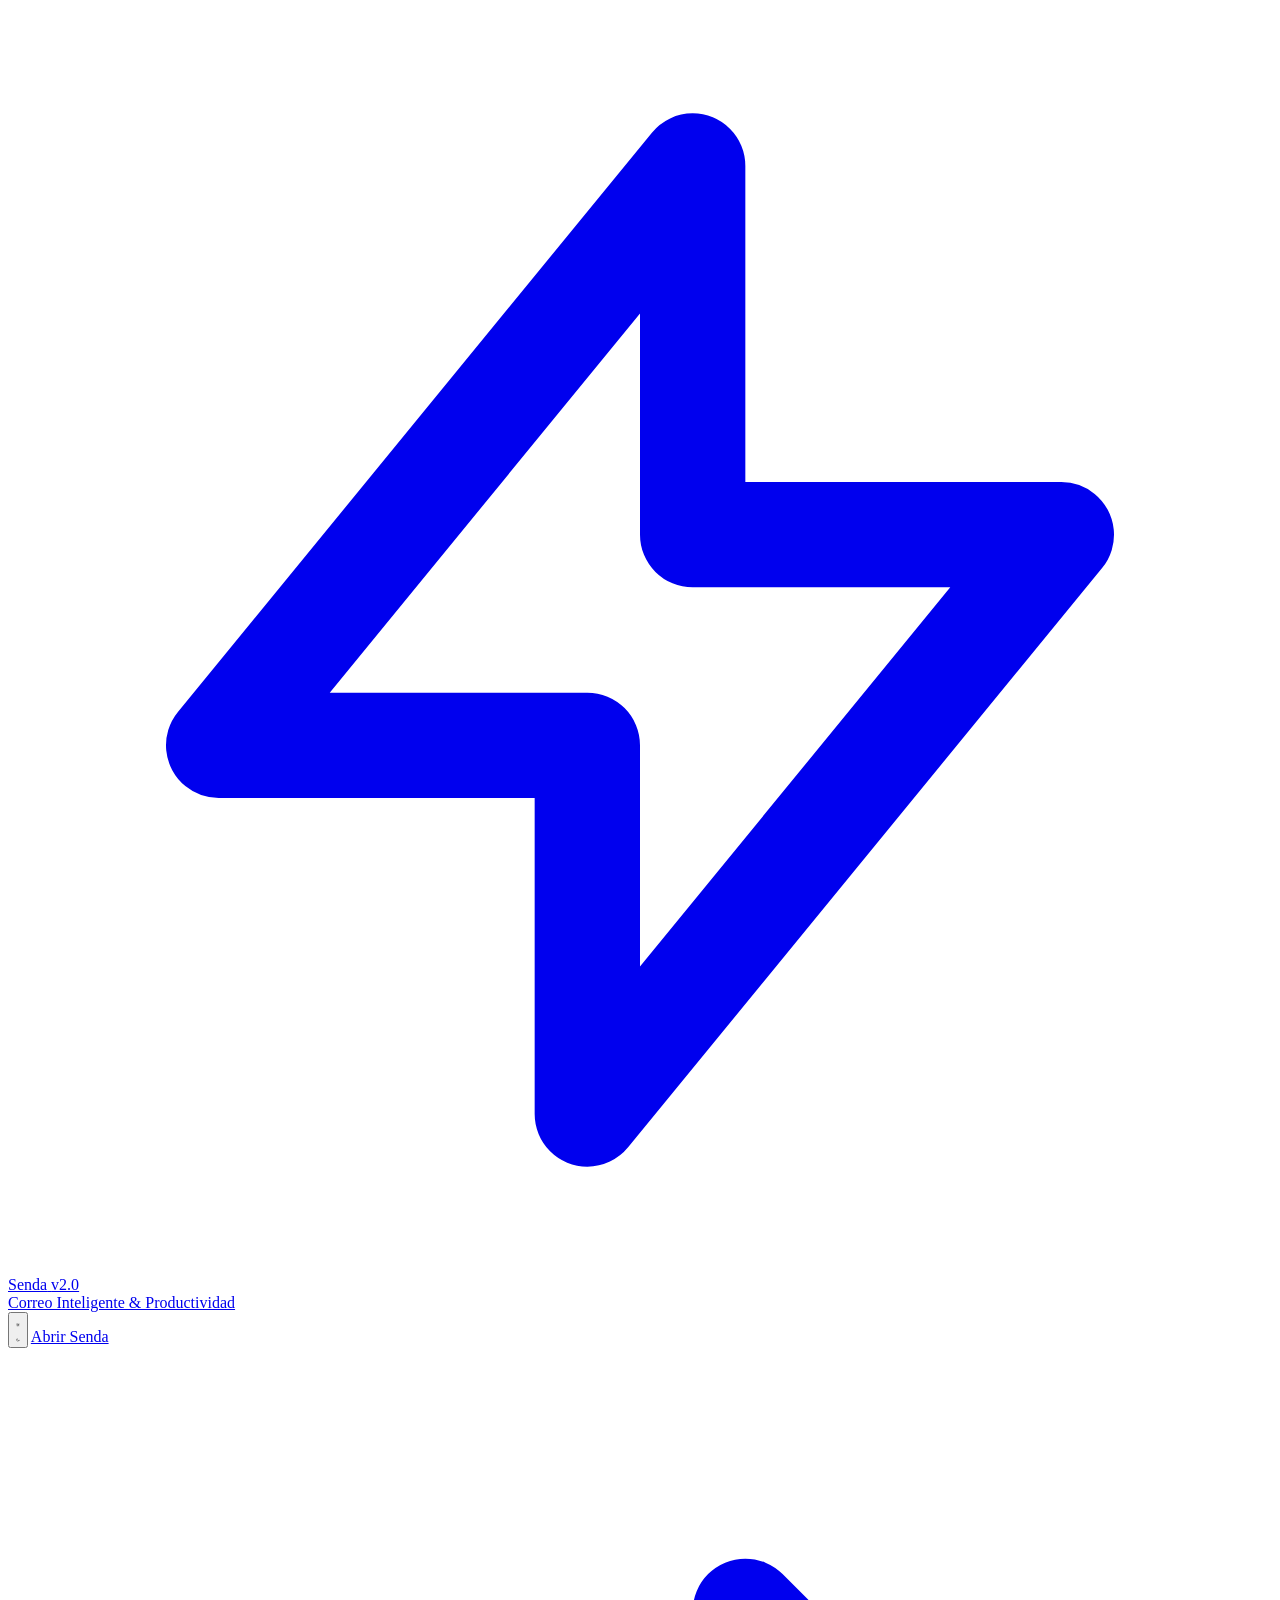
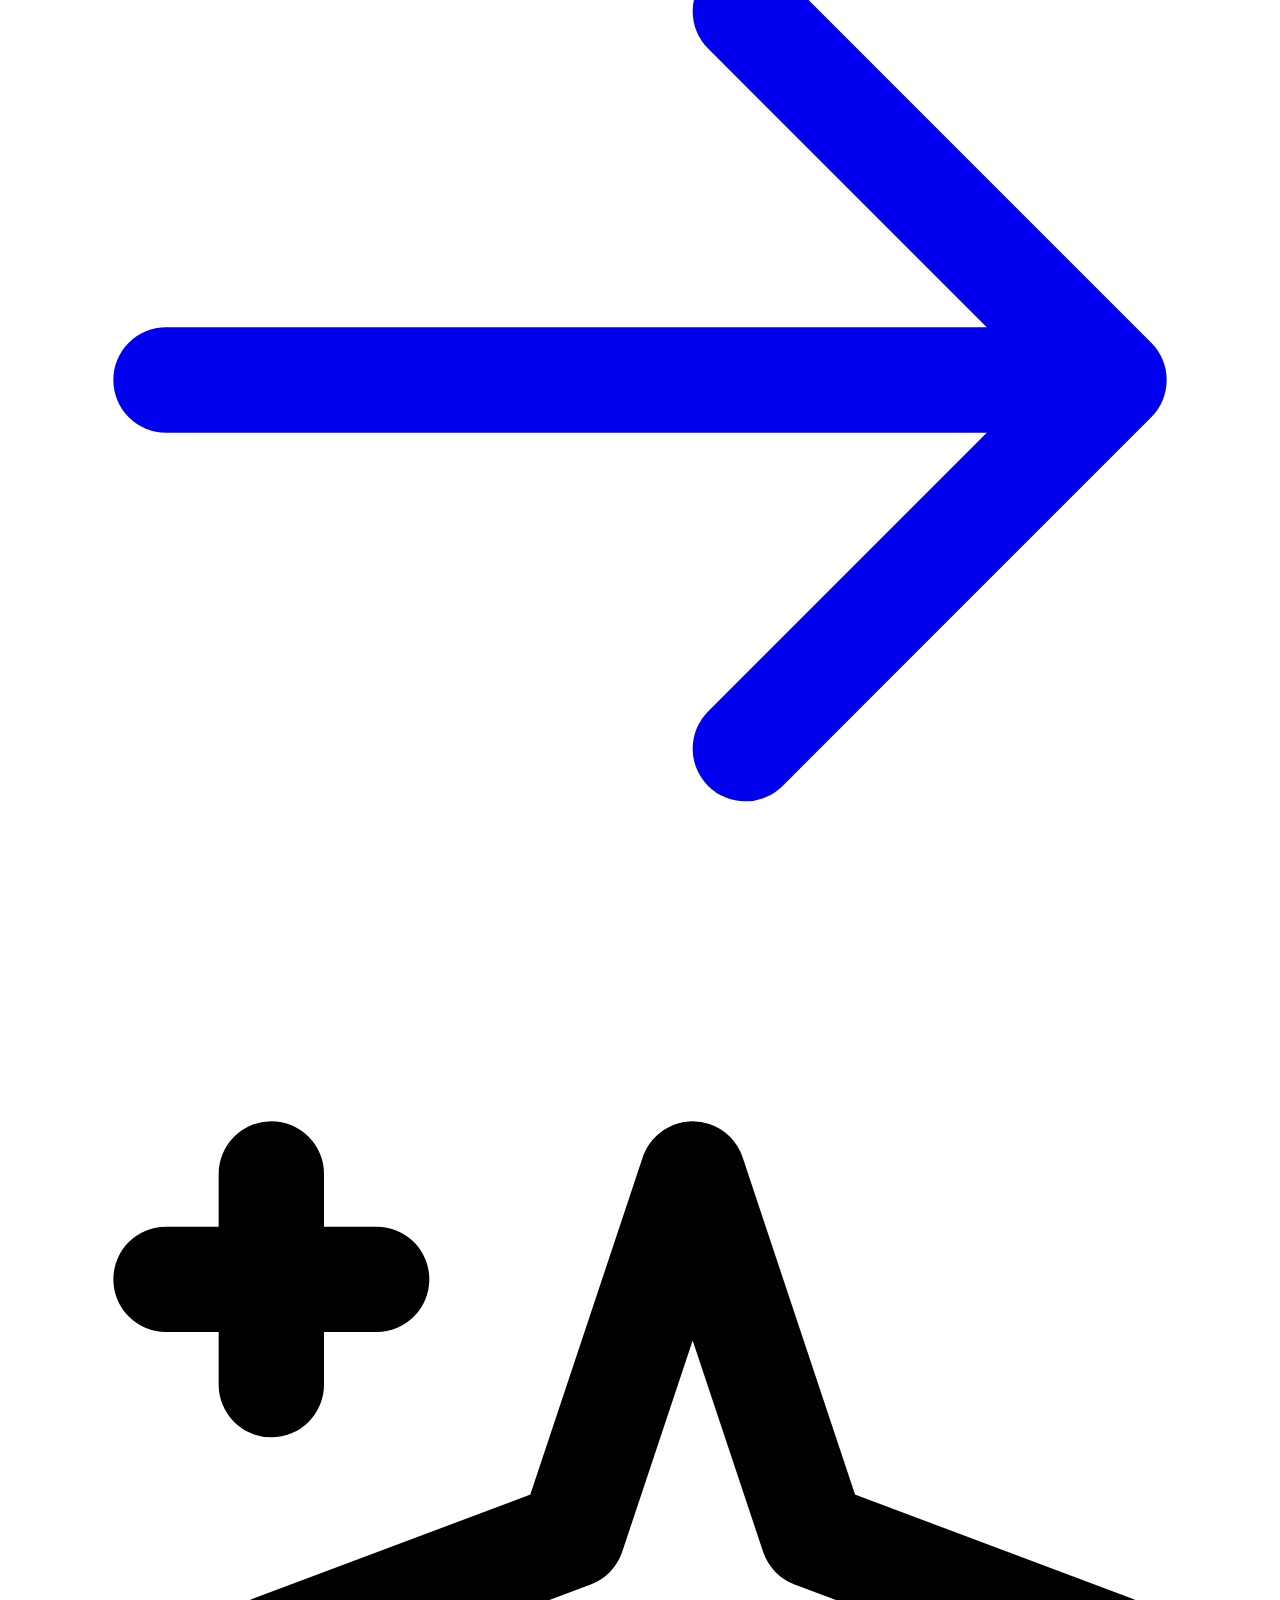
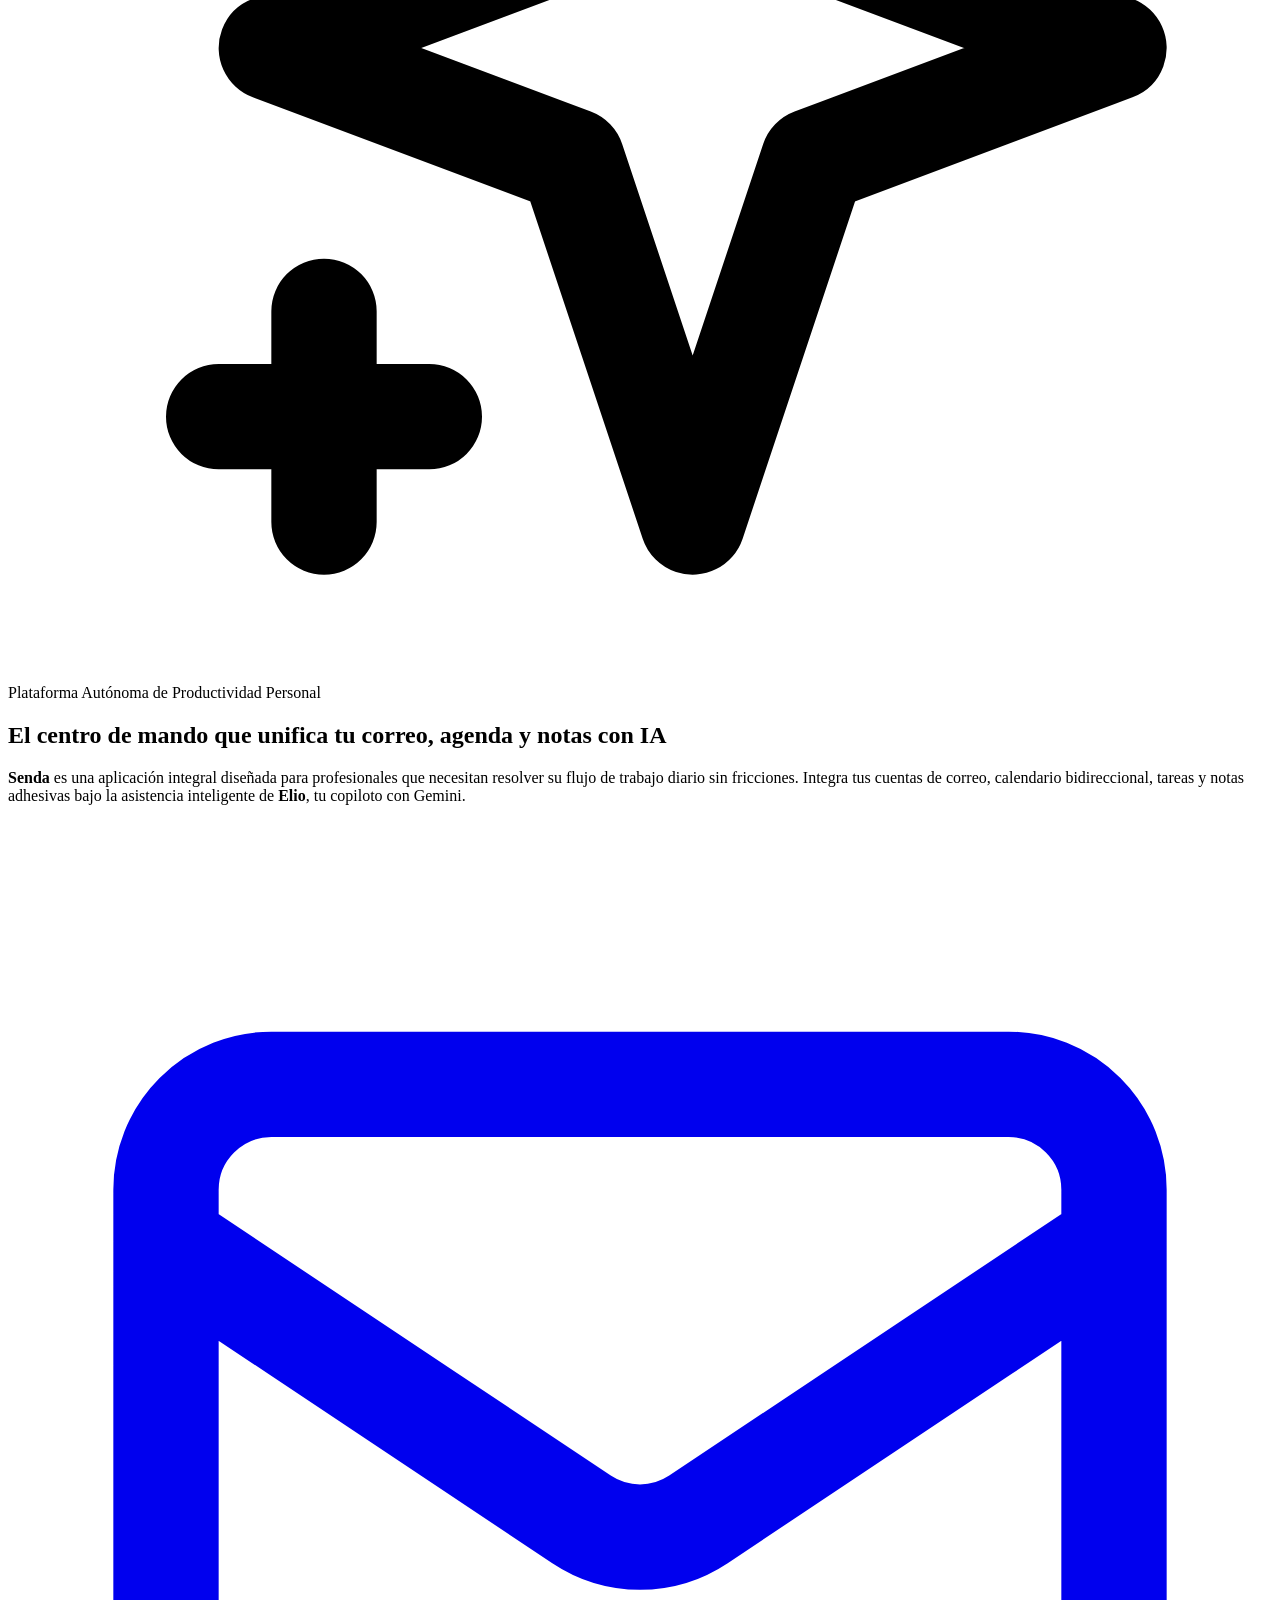
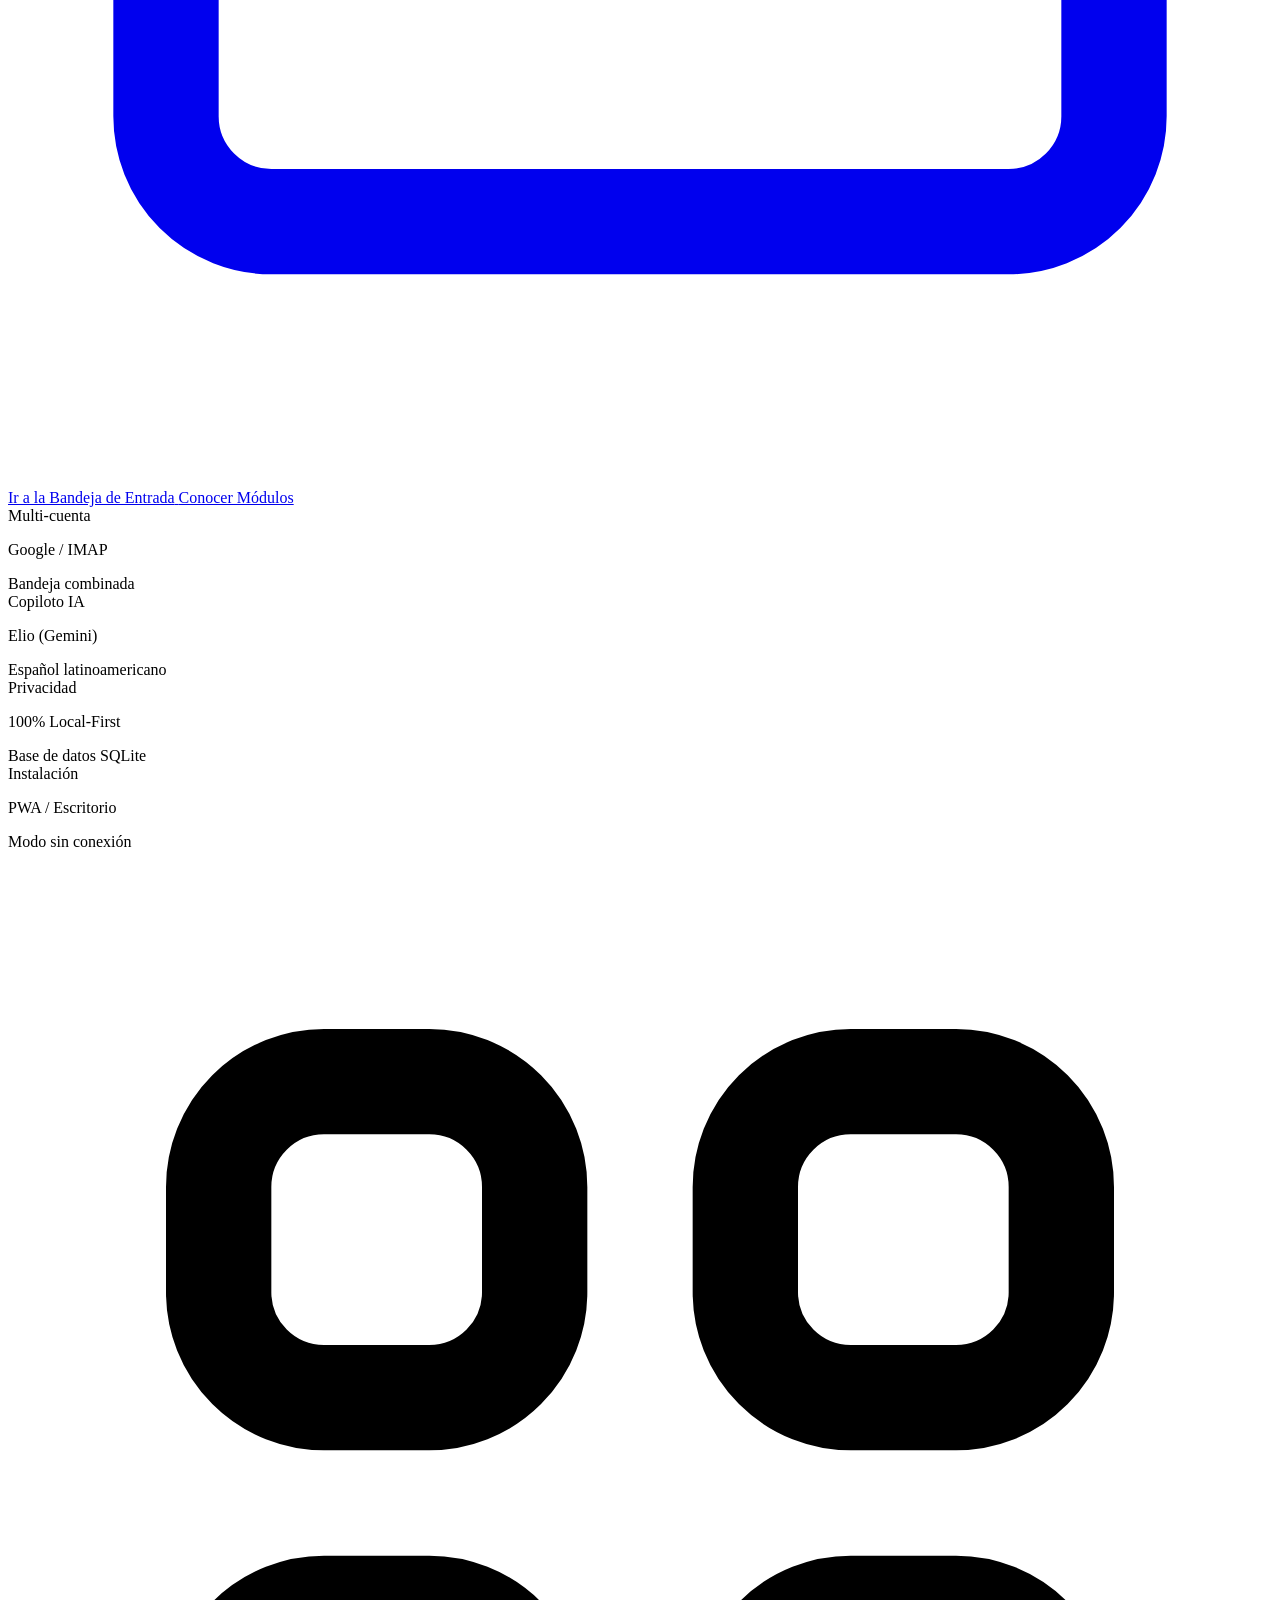
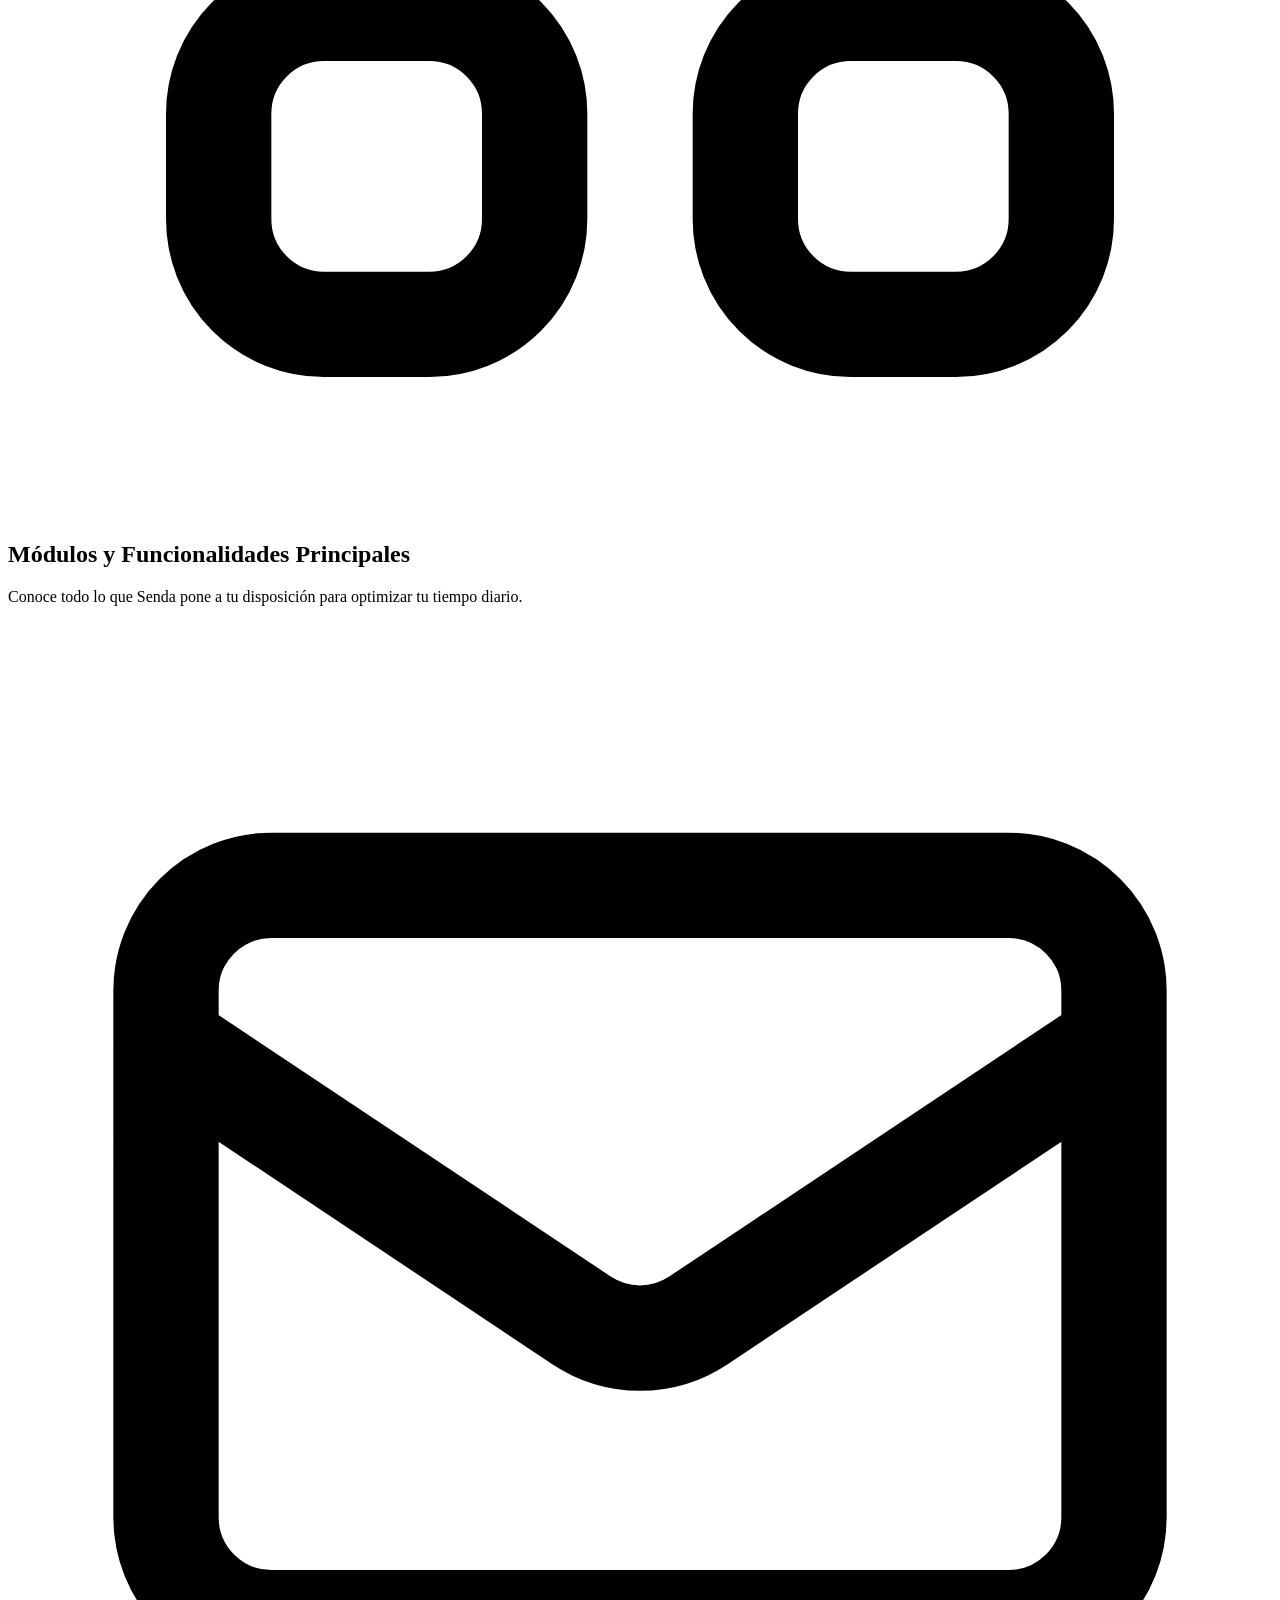
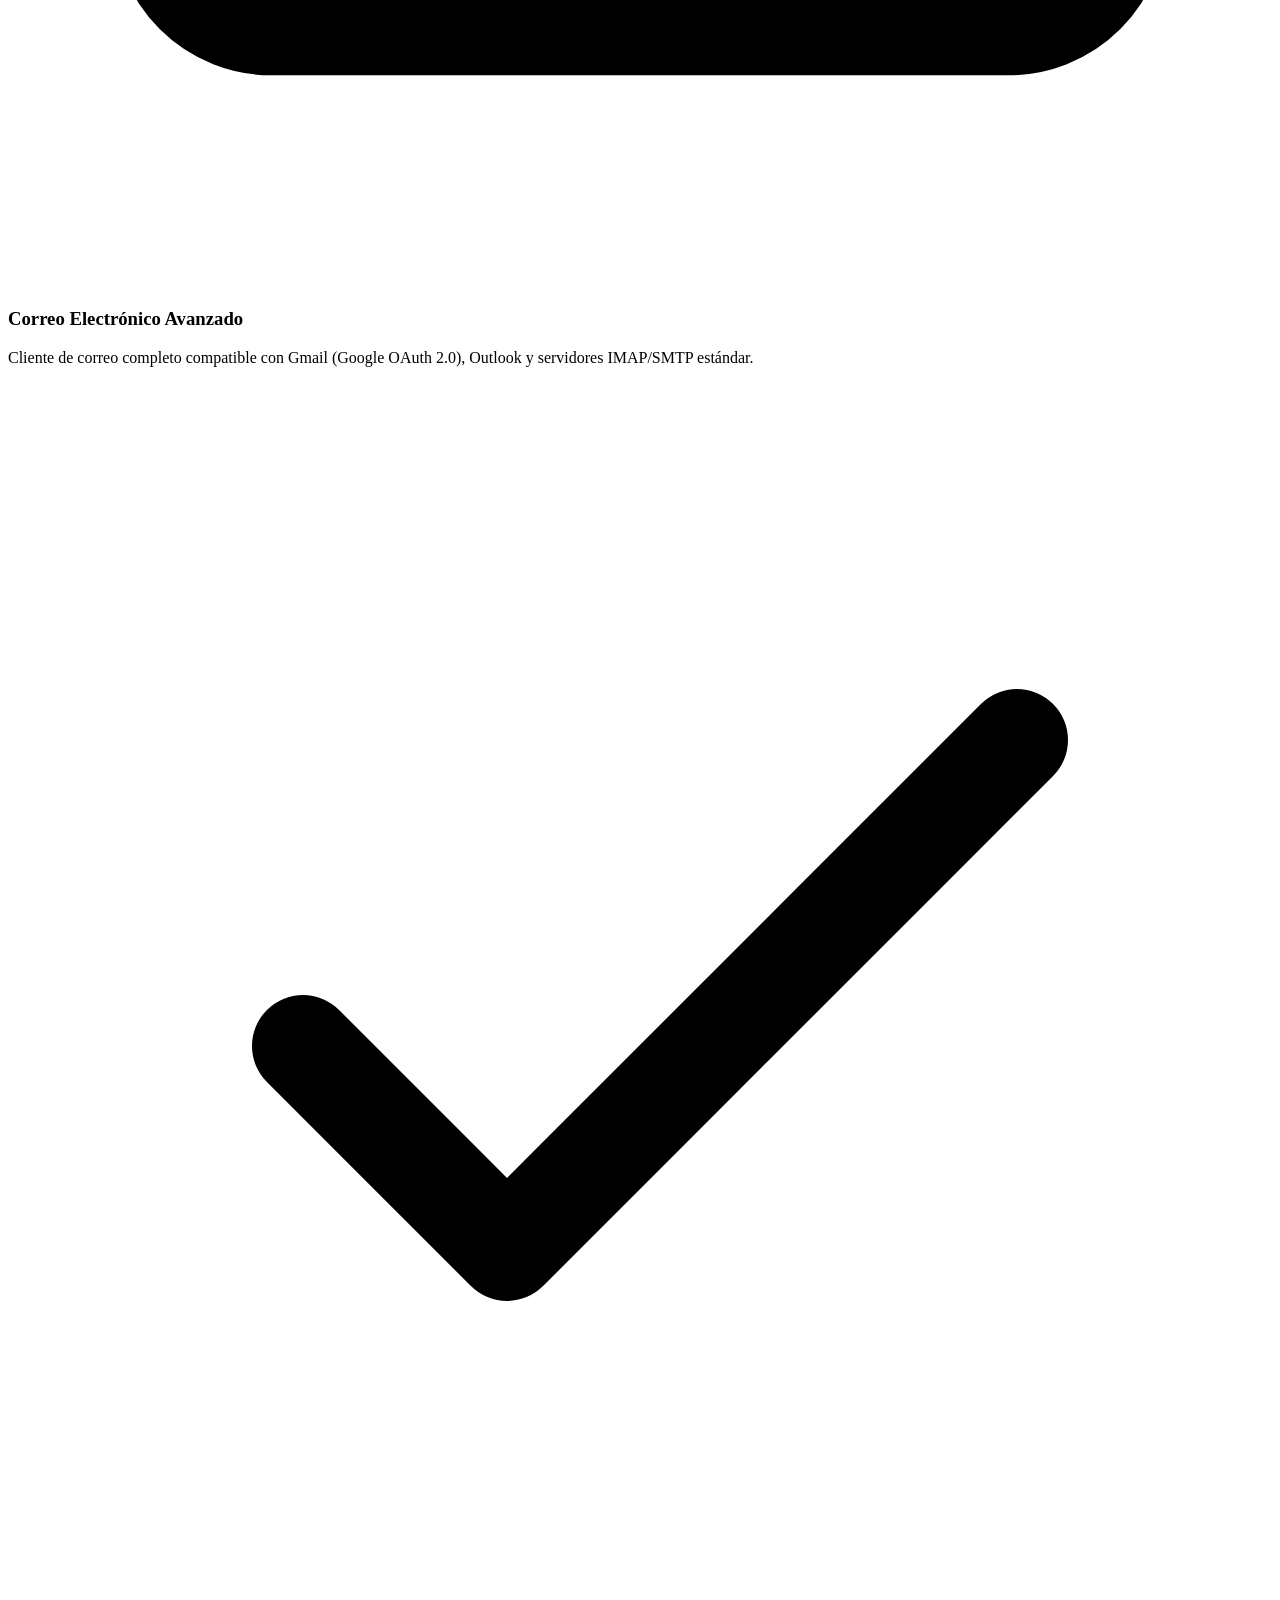
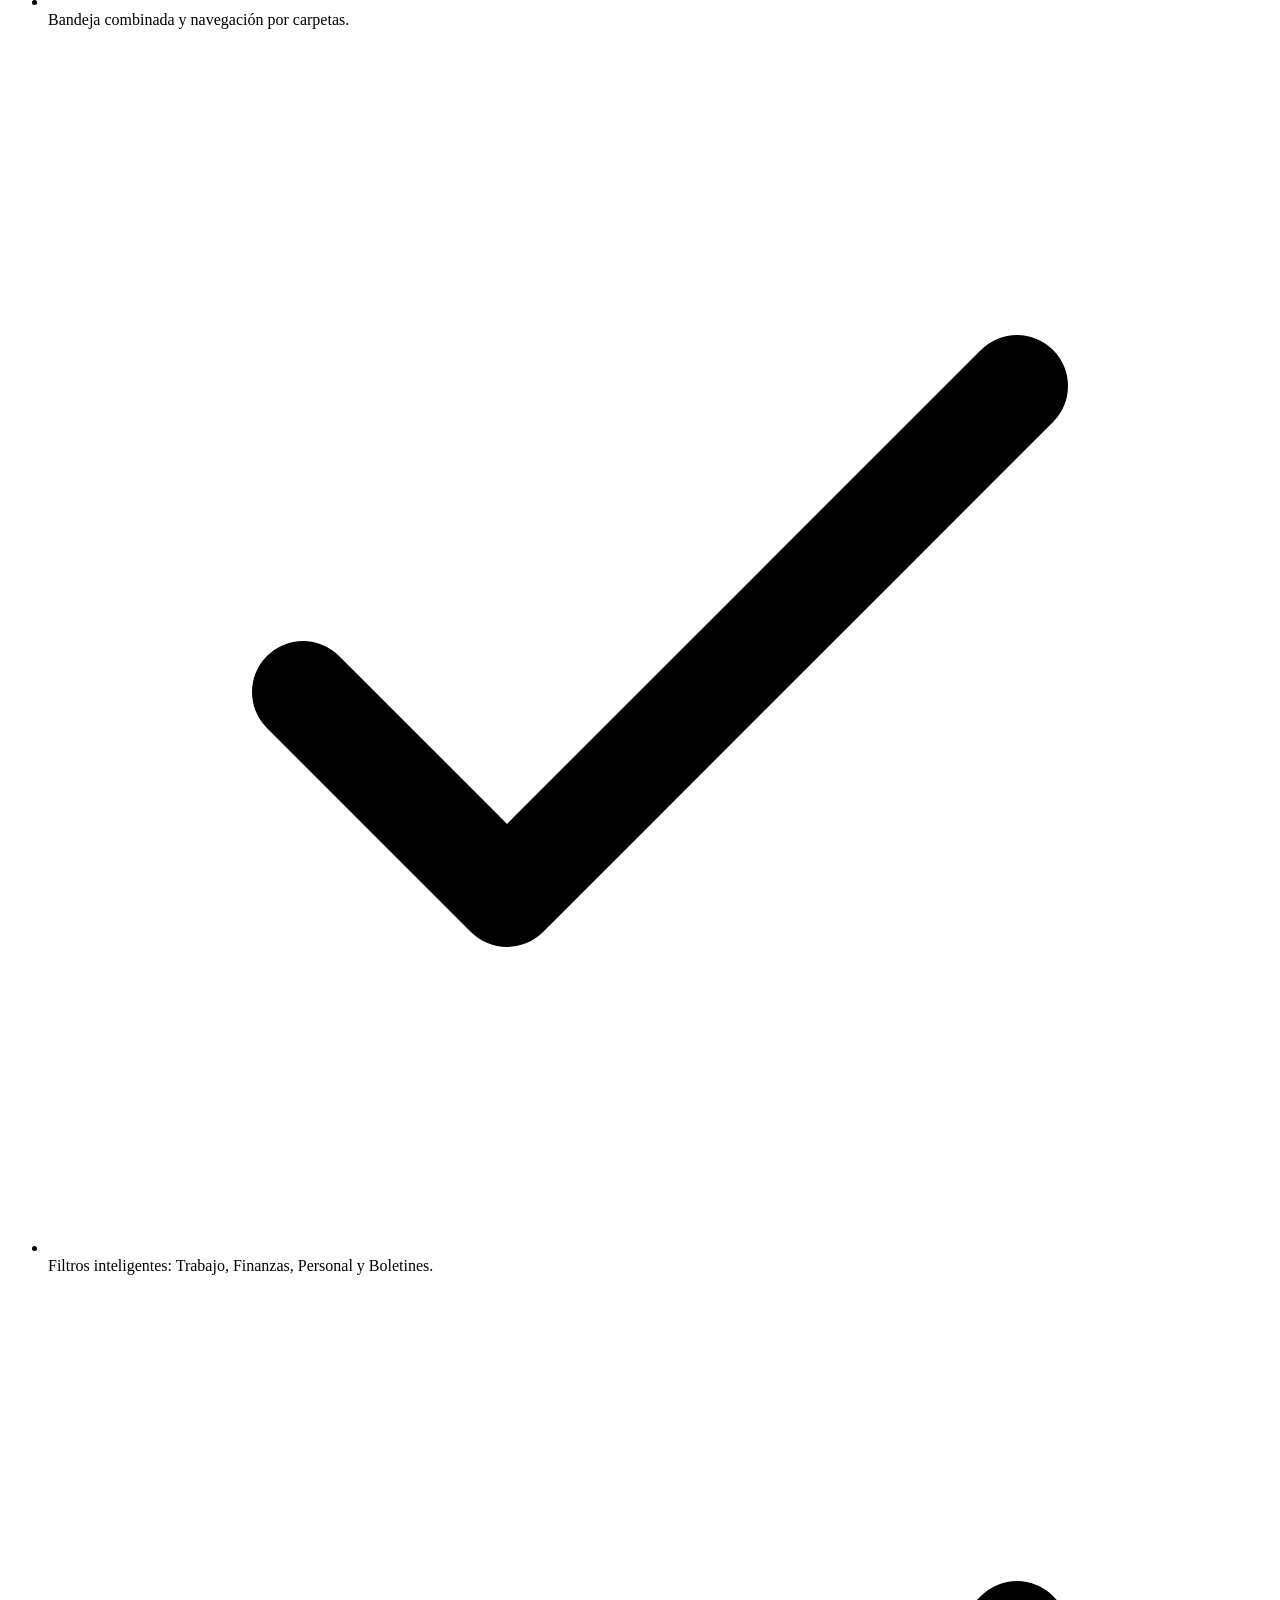
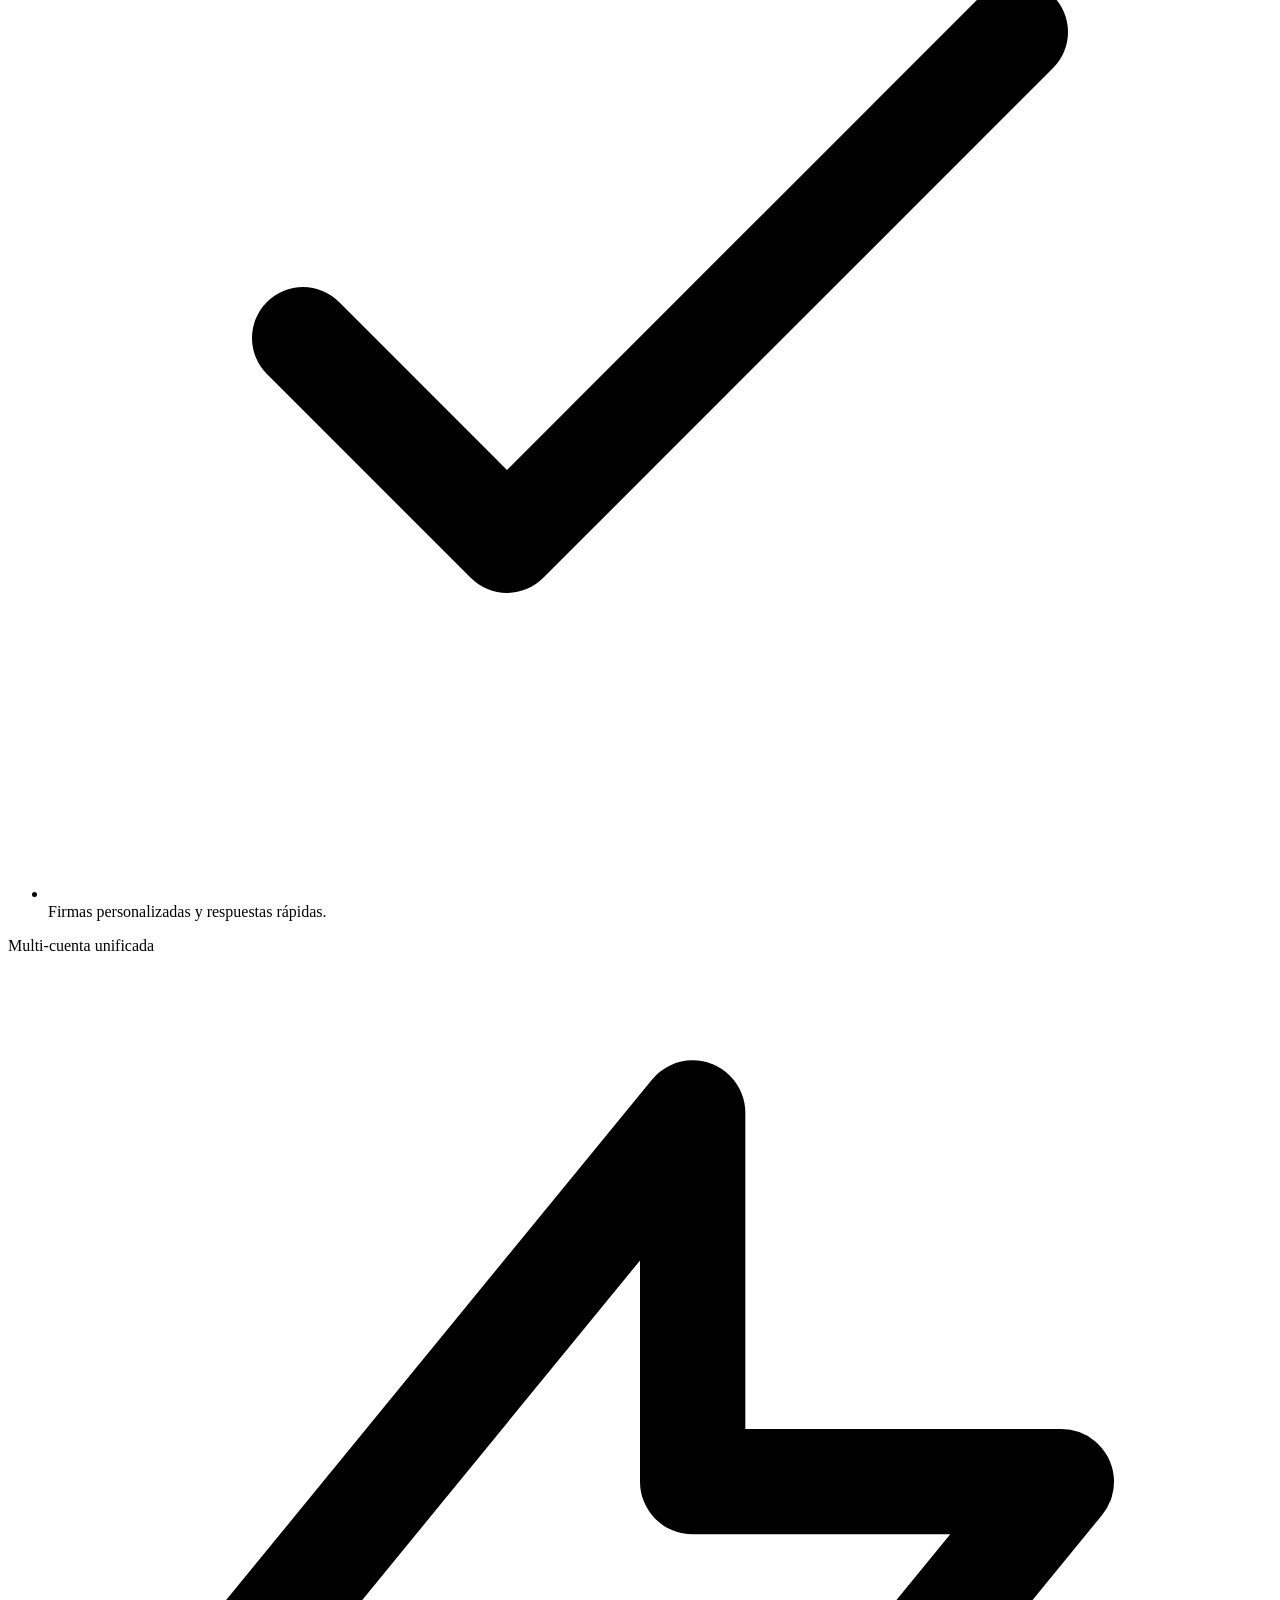
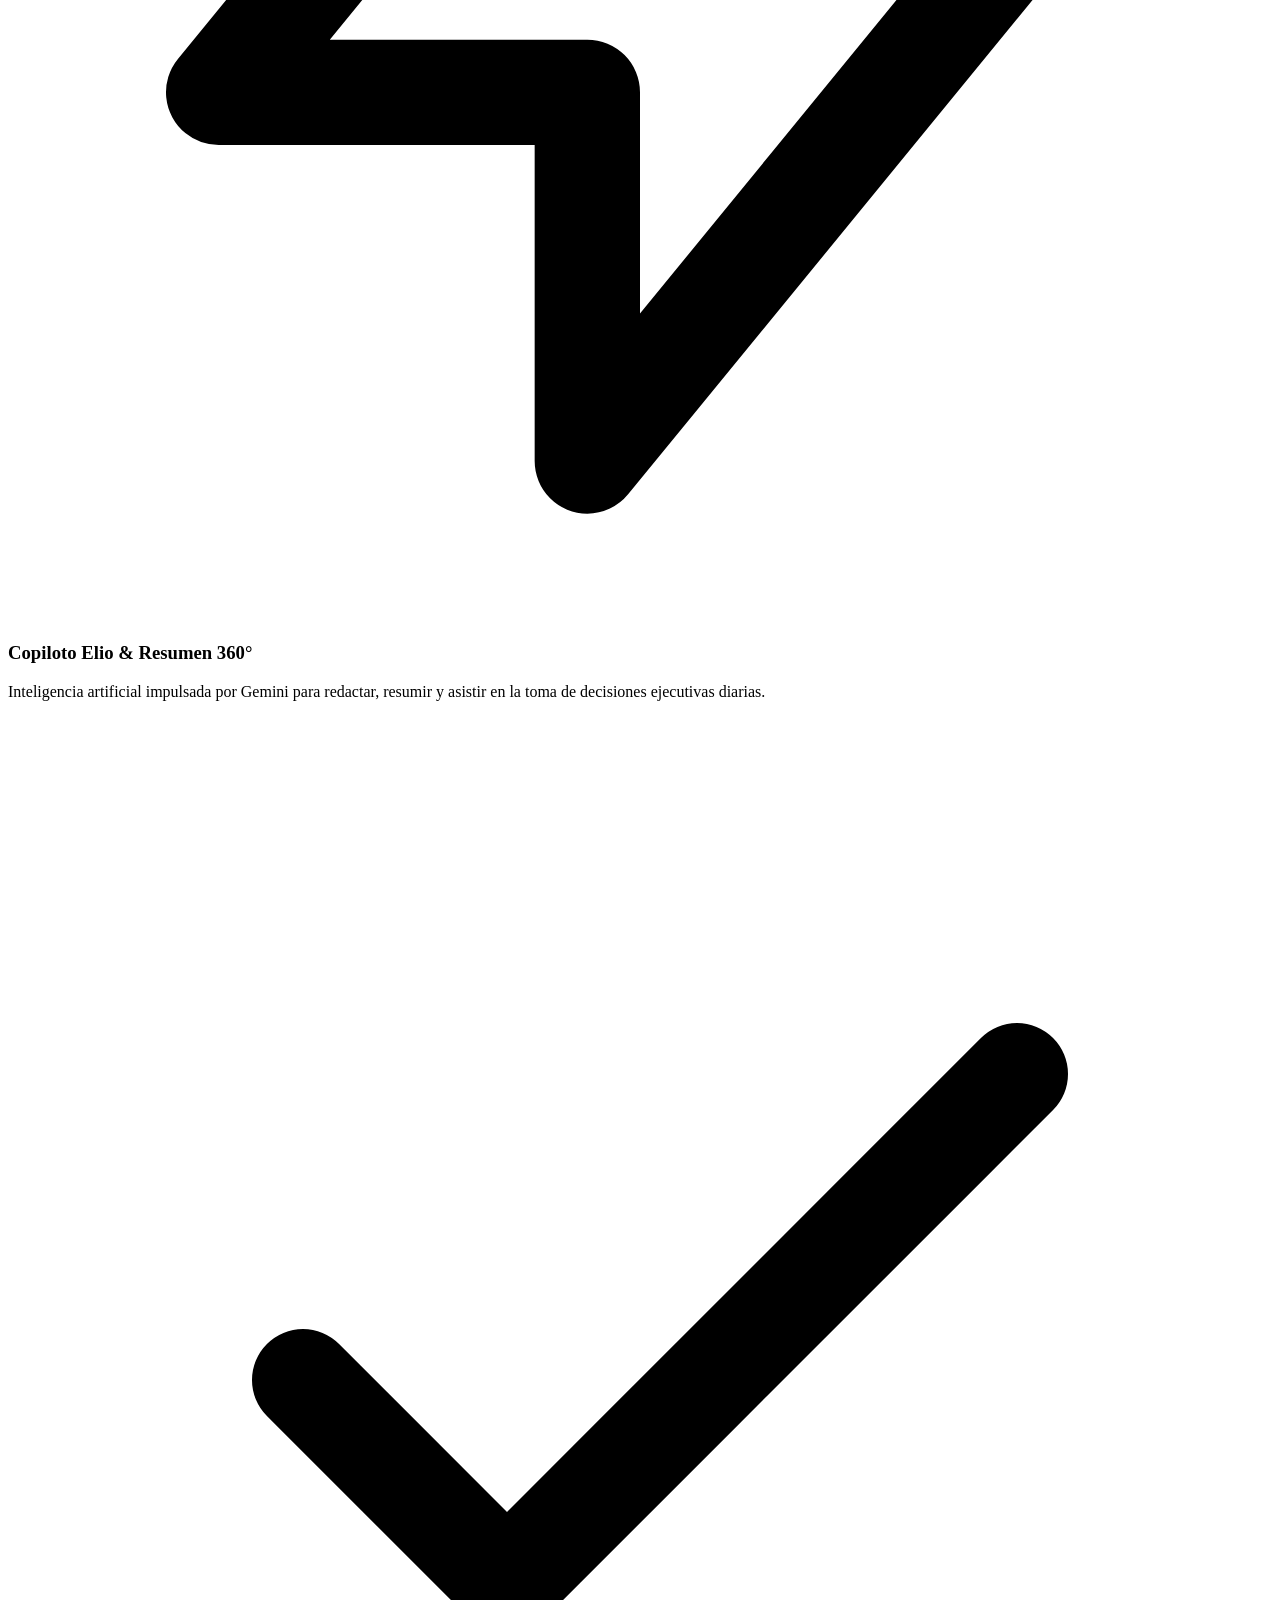
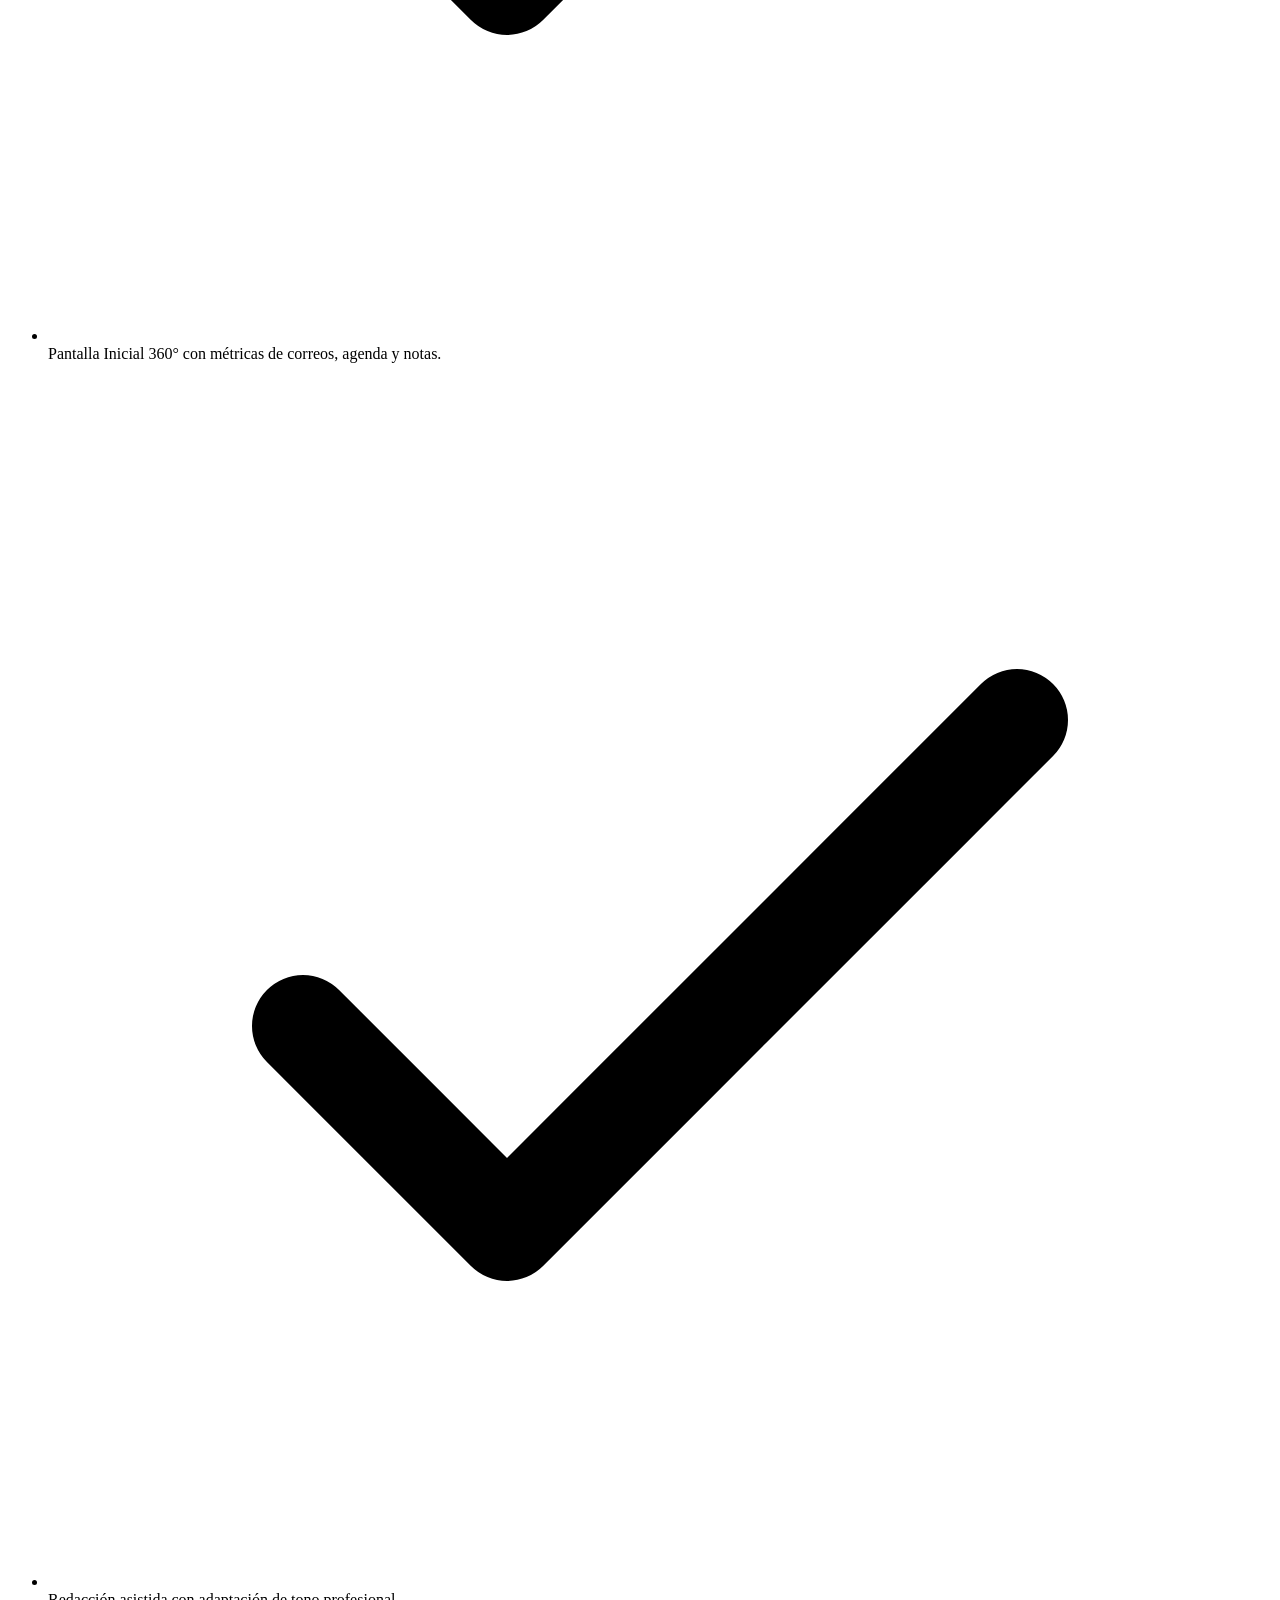
==== frontend/info.html @ bc522fb1 "ias mejradass" ====
<!DOCTYPE html>
<html lang="es" class="dark">
<head>
    <meta charset="UTF-8">
    <meta name="viewport" content="width=device-width, initial-scale=1.0">
    <title>Información y Características - Senda</title>

    <!-- Script de Inicialización de Tema -->
    <script>
        (function() {
            try {
                var theme = localStorage.getItem('theme');
                if (theme === 'light') {
                    document.documentElement.classList.remove('dark');
                } else {
                    document.documentElement.classList.add('dark');
                }
            } catch (e) {
                document.documentElement.classList.add('dark');
            }
        })();
    </script>

    <!-- Favicon e Iconos -->
    <link rel="icon" type="image/svg+xml" href="/img/merke.svg">
    <link rel="apple-touch-icon" href="/img/icon-192.png">

    <!-- Tailwind CSS local para operar sin conexión -->
    <script src="/static/js/vendor/tailwindcss-3.4.17.js"></script>
    <script>
        tailwind.config = {
            darkMode: 'class',
            theme: {
                extend: {
                    colors: {
                        slate: {
                            750: '#243044',
                            850: '#111827',
                            950: '#020617',
                        }
                    }
                }
            }
        };
    </script>
    <style>
        @import url('/static/css/app.css');
        html { scroll-behavior: smooth; }
    </style>
</head>
<body class="bg-slate-50 dark:bg-slate-950 text-slate-800 dark:text-slate-100 min-h-screen flex flex-col font-sans transition-colors duration-200 selection:bg-indigo-500 selection:text-white">

    <!-- BARRA SUPERIOR DE NAVEGACIÓN -->
    <header class="sticky top-0 z-40 w-full backdrop-blur-md bg-white/80 dark:bg-slate-900/80 border-b border-slate-200/80 dark:border-slate-800 transition-colors">
        <div class="max-w-7xl mx-auto px-4 sm:px-6 lg:px-8 h-16 flex items-center justify-between gap-4">
            <!-- Logo y Nombre -->
            <a href="/" class="flex items-center gap-3 group cursor-pointer focus:outline-hidden">
                <div class="w-10 h-10 rounded-xl bg-gradient-to-tr from-indigo-600 via-purple-600 to-pink-500 flex items-center justify-center text-white shadow-md shadow-indigo-500/20 group-hover:scale-105 transition-transform">
                    <svg class="w-5 h-5" fill="none" stroke="currentColor" viewBox="0 0 24 24"><path stroke-linecap="round" stroke-linejoin="round" stroke-width="2" d="M13 10V3L4 14h7v7l9-11h-7z"/></svg>
                </div>
                <div>
                    <div class="flex items-center gap-2">
                        <span class="font-extrabold text-lg sm:text-xl tracking-tight text-slate-900 dark:text-white">Senda</span>
                        <span class="px-2 py-0.5 text-[10px] font-bold rounded-full bg-indigo-500/10 text-indigo-600 dark:text-indigo-400 border border-indigo-500/20">v2.0</span>
                    </div>
                    <span class="text-[11px] text-slate-400 block -mt-1 font-medium">Correo Inteligente &amp; Productividad</span>
                </div>
            </a>

            <!-- Acciones de Navegación -->
            <div class="flex items-center gap-3">
                <!-- Botón de Alternar Tema Claro / Oscuro -->
                <button type="button" id="btn-theme-toggle" onclick="toggleTheme()" class="p-2 rounded-xl text-slate-500 hover:text-slate-800 dark:text-slate-400 dark:hover:text-white hover:bg-slate-100 dark:hover:bg-slate-800 transition-colors cursor-pointer border border-slate-200 dark:border-slate-800" title="Cambiar tema">
                    <svg id="theme-icon-dark" class="w-4 h-4 hidden dark:block" fill="none" stroke="currentColor" viewBox="0 0 24 24"><path stroke-linecap="round" stroke-linejoin="round" stroke-width="2" d="M12 3v1m0 16v1m9-9h-1M4 12H3m15.364 6.364l-.707-.707M6.343 6.343l-.707-.707m12.728 0l-.707.707M6.343 17.657l-.707.707M16 12a4 4 0 11-8 0 4 4 0 018 0z"/></svg>
                    <svg id="theme-icon-light" class="w-4 h-4 block dark:hidden" fill="none" stroke="currentColor" viewBox="0 0 24 24"><path stroke-linecap="round" stroke-linejoin="round" stroke-width="2" d="M20.354 15.354A9 9 0 018.646 3.646 9.003 9.003 0 0012 21a9.003 9.003 0 008.354-5.646z"/></svg>
                </button>

                <!-- Botón Abrir Aplicación -->
                <a href="/" class="flex items-center gap-2 px-4 py-2 bg-indigo-600 hover:bg-indigo-700 text-white text-xs font-semibold rounded-xl shadow-sm transition-all hover:shadow-indigo-500/25">
                    <span>Abrir Senda</span>
                    <svg class="w-4 h-4" fill="none" stroke="currentColor" viewBox="0 0 24 24"><path stroke-linecap="round" stroke-linejoin="round" stroke-width="2" d="M14 5l7 7m0 0l-7 7m7-7H3"/></svg>
                </a>
            </div>
        </div>
    </header>

    <!-- CONTENIDO PRINCIPAL -->
    <main class="flex-1 max-w-7xl mx-auto px-4 sm:px-6 lg:px-8 py-10 space-y-16">

        <!-- HERO SECTION -->
        <section class="text-center space-y-6 max-w-3xl mx-auto pt-4 sm:pt-8">
            <div class="inline-flex items-center gap-2 px-3 py-1 rounded-full bg-gradient-to-r from-indigo-500/10 via-purple-500/10 to-pink-500/10 border border-indigo-500/20 text-xs font-semibold text-indigo-600 dark:text-indigo-400">
                <svg class="w-3.5 h-3.5" fill="none" stroke="currentColor" viewBox="0 0 24 24"><path stroke-linecap="round" stroke-linejoin="round" stroke-width="2" d="M5 3v4M3 5h4M6 17v4m-2-2h4m5-16l2.286 6.857L21 12l-5.714 2.143L13 21l-2.286-6.857L5 12l5.714-2.143L13 3z"/></svg>
                <span>Plataforma Autónoma de Productividad Personal</span>
            </div>

            <h1 class="text-3xl sm:text-5xl font-black text-slate-900 dark:text-white tracking-tight leading-tight">
                El centro de mando que unifica tu <span class="bg-gradient-to-r from-indigo-500 via-purple-500 to-pink-500 bg-clip-text text-transparent">correo, agenda y notas</span> con IA
            </h1>

            <p class="text-base sm:text-lg text-slate-600 dark:text-slate-300 leading-relaxed font-normal">
                <strong>Senda</strong> es una aplicación integral diseñada para profesionales que necesitan resolver su flujo de trabajo diario sin fricciones. Integra tus cuentas de correo, calendario bidireccional, tareas y notas adhesivas bajo la asistencia inteligente de <strong>Elio</strong>, tu copiloto con Gemini.
            </p>

            <div class="flex items-center justify-center gap-3 pt-2 flex-wrap">
                <a href="/" class="px-5 py-2.5 bg-indigo-600 hover:bg-indigo-700 text-white text-sm font-semibold rounded-xl shadow-md shadow-indigo-500/20 transition-all flex items-center gap-2">
                    <svg class="w-4 h-4" fill="none" stroke="currentColor" viewBox="0 0 24 24"><path stroke-linecap="round" stroke-linejoin="round" stroke-width="2" d="M3 8l7.89 5.26a2 2 0 002.22 0L21 8M5 19h14a2 2 0 002-2V7a2 2 0 00-2-2H5a2 2 0 00-2 2v10a2 2 0 002 2z"/></svg>
                    <span>Ir a la Bandeja de Entrada</span>
                </a>
                <a href="#modulos" class="px-5 py-2.5 bg-white dark:bg-slate-900 hover:bg-slate-100 dark:hover:bg-slate-800 text-slate-700 dark:text-slate-200 text-sm font-semibold rounded-xl border border-slate-200 dark:border-slate-800 transition-all">
                    Conocer Módulos
                </a>
            </div>

            <!-- Métricas Clave Rápidas -->
            <div class="grid grid-cols-2 sm:grid-cols-4 gap-3 pt-6 text-left">
                <div class="p-4 rounded-2xl bg-white dark:bg-slate-900 border border-slate-200/80 dark:border-slate-800 shadow-2xs">
                    <span class="text-xs text-slate-400 font-medium">Multi-cuenta</span>
                    <p class="text-lg font-bold text-indigo-600 dark:text-indigo-400 mt-0.5">Google / IMAP</p>
                    <span class="text-[11px] text-slate-500 block mt-0.5">Bandeja combinada</span>
                </div>
                <div class="p-4 rounded-2xl bg-white dark:bg-slate-900 border border-slate-200/80 dark:border-slate-800 shadow-2xs">
                    <span class="text-xs text-slate-400 font-medium">Copiloto IA</span>
                    <p class="text-lg font-bold text-purple-600 dark:text-purple-400 mt-0.5">Elio (Gemini)</p>
                    <span class="text-[11px] text-slate-500 block mt-0.5">Español latinoamericano</span>
                </div>
                <div class="p-4 rounded-2xl bg-white dark:bg-slate-900 border border-slate-200/80 dark:border-slate-800 shadow-2xs">
                    <span class="text-xs text-slate-400 font-medium">Privacidad</span>
                    <p class="text-lg font-bold text-emerald-500 mt-0.5">100% Local-First</p>
                    <span class="text-[11px] text-slate-500 block mt-0.5">Base de datos SQLite</span>
                </div>
                <div class="p-4 rounded-2xl bg-white dark:bg-slate-900 border border-slate-200/80 dark:border-slate-800 shadow-2xs">
                    <span class="text-xs text-slate-400 font-medium">Instalación</span>
                    <p class="text-lg font-bold text-amber-500 mt-0.5">PWA / Escritorio</p>
                    <span class="text-[11px] text-slate-500 block mt-0.5">Modo sin conexión</span>
                </div>
            </div>
        </section>

        <!-- SECCIÓN DE MÓDULOS Y CAPACIDADES -->
        <section id="modulos" class="space-y-8">
            <div class="border-b border-slate-200/80 dark:border-slate-800 pb-4">
                <h2 class="text-2xl font-bold text-slate-900 dark:text-white tracking-tight flex items-center gap-2">
                    <svg class="w-6 h-6 text-indigo-500" fill="none" stroke="currentColor" viewBox="0 0 24 24"><path stroke-linecap="round" stroke-linejoin="round" stroke-width="2" d="M4 6a2 2 0 012-2h2a2 2 0 012 2v2a2 2 0 01-2 2H6a2 2 0 01-2-2V6zM14 6a2 2 0 012-2h2a2 2 0 012 2v2a2 2 0 01-2 2h-2a2 2 0 01-2-2V6zM4 16a2 2 0 012-2h2a2 2 0 012 2v2a2 2 0 01-2 2H6a2 2 0 01-2-2v-2zM14 16a2 2 0 012-2h2a2 2 0 012 2v2a2 2 0 01-2 2h-2a2 2 0 01-2-2v-2z"/></svg>
                    <span>Módulos y Funcionalidades Principales</span>
                </h2>
                <p class="text-xs sm:text-sm text-slate-500 mt-1">Conoce todo lo que Senda pone a tu disposición para optimizar tu tiempo diario.</p>
            </div>

            <div class="grid grid-cols-1 md:grid-cols-2 lg:grid-cols-3 gap-6">

                <!-- 1. Gestor de Correo Inteligente -->
                <div class="p-6 rounded-2xl bg-white dark:bg-slate-900 border border-slate-200/80 dark:border-slate-800 shadow-2xs space-y-4 hover:border-indigo-400 dark:hover:border-indigo-500/60 transition-all flex flex-col justify-between">
                    <div class="space-y-3">
                        <div class="w-12 h-12 rounded-xl bg-indigo-500/10 text-indigo-500 flex items-center justify-center">
                            <svg class="w-6 h-6" fill="none" stroke="currentColor" viewBox="0 0 24 24"><path stroke-linecap="round" stroke-linejoin="round" stroke-width="2" d="M3 8l7.89 5.26a2 2 0 002.22 0L21 8M5 19h14a2 2 0 002-2V7a2 2 0 00-2-2H5a2 2 0 00-2 2v10a2 2 0 002 2z"/></svg>
                        </div>
                        <h3 class="text-base font-bold text-slate-900 dark:text-white">Correo Electrónico Avanzado</h3>
                        <p class="text-xs text-slate-600 dark:text-slate-300 leading-relaxed">
                            Cliente de correo completo compatible con Gmail (Google OAuth 2.0), Outlook y servidores IMAP/SMTP estándar.
                        </p>
                        <ul class="text-xs text-slate-500 dark:text-slate-400 space-y-1.5 pt-1">
                            <li class="flex items-center gap-2"><svg class="w-4 h-4 text-emerald-500 shrink-0" fill="none" stroke="currentColor" viewBox="0 0 24 24"><path stroke-linecap="round" stroke-linejoin="round" stroke-width="2" d="M5 13l4 4L19 7"/></svg> Bandeja combinada y navegación por carpetas.</li>
                            <li class="flex items-center gap-2"><svg class="w-4 h-4 text-emerald-500 shrink-0" fill="none" stroke="currentColor" viewBox="0 0 24 24"><path stroke-linecap="round" stroke-linejoin="round" stroke-width="2" d="M5 13l4 4L19 7"/></svg> Filtros inteligentes: Trabajo, Finanzas, Personal y Boletines.</li>
                            <li class="flex items-center gap-2"><svg class="w-4 h-4 text-emerald-500 shrink-0" fill="none" stroke="currentColor" viewBox="0 0 24 24"><path stroke-linecap="round" stroke-linejoin="round" stroke-width="2" d="M5 13l4 4L19 7"/></svg> Firmas personalizadas y respuestas rápidas.</li>
                        </ul>
                    </div>
                    <div class="pt-3 border-t border-slate-100 dark:border-slate-800 text-[11px] font-semibold text-indigo-600 dark:text-indigo-400">
                        Multi-cuenta unificada
                    </div>
                </div>

                <!-- 2. Copiloto Autónomo Elio (IA) -->
                <div class="p-6 rounded-2xl bg-white dark:bg-slate-900 border border-slate-200/80 dark:border-slate-800 shadow-2xs space-y-4 hover:border-purple-400 dark:hover:border-purple-500/60 transition-all flex flex-col justify-between">
                    <div class="space-y-3">
                        <div class="w-12 h-12 rounded-xl bg-purple-500/10 text-purple-500 flex items-center justify-center">
                            <svg class="w-6 h-6" fill="none" stroke="currentColor" viewBox="0 0 24 24"><path stroke-linecap="round" stroke-linejoin="round" stroke-width="2" d="M13 10V3L4 14h7v7l9-11h-7z"/></svg>
                        </div>
                        <h3 class="text-base font-bold text-slate-900 dark:text-white">Copiloto Elio &amp; Resumen 360°</h3>
                        <p class="text-xs text-slate-600 dark:text-slate-300 leading-relaxed">
                            Inteligencia artificial impulsada por Gemini para redactar, resumir y asistir en la toma de decisiones ejecutivas diarias.
                        </p>
                        <ul class="text-xs text-slate-500 dark:text-slate-400 space-y-1.5 pt-1">
                            <li class="flex items-center gap-2"><svg class="w-4 h-4 text-emerald-500 shrink-0" fill="none" stroke="currentColor" viewBox="0 0 24 24"><path stroke-linecap="round" stroke-linejoin="round" stroke-width="2" d="M5 13l4 4L19 7"/></svg> Pantalla Inicial 360° con métricas de correos, agenda y notas.</li>
                            <li class="flex items-center gap-2"><svg class="w-4 h-4 text-emerald-500 shrink-0" fill="none" stroke="currentColor" viewBox="0 0 24 24"><path stroke-linecap="round" stroke-linejoin="round" stroke-width="2" d="M5 13l4 4L19 7"/></svg> Redacción asistida con adaptación de tono profesional.</li>
                            <li class="flex items-center gap-2"><svg class="w-4 h-4 text-emerald-500 shrink-0" fill="none" stroke="currentColor" viewBox="0 0 24 24"><path stroke-linecap="round" stroke-linejoin="round" stroke-width="2" d="M5 13l4 4L19 7"/></svg> Briefing de voz con síntesis en español de Latinoamérica.</li>
                        </ul>
                    </div>
                    <div class="pt-3 border-t border-slate-100 dark:border-slate-800 text-[11px] font-semibold text-purple-600 dark:text-purple-400">
                        Invocación directa con @elio
                    </div>
                </div>

                <!-- 3. Calendario y Tareas Sincronizadas -->
                <div class="p-6 rounded-2xl bg-white dark:bg-slate-900 border border-slate-200/80 dark:border-slate-800 shadow-2xs space-y-4 hover:border-amber-400 dark:hover:border-amber-500/60 transition-all flex flex-col justify-between">
                    <div class="space-y-3">
                        <div class="w-12 h-12 rounded-xl bg-amber-500/10 text-amber-500 flex items-center justify-center">
                            <svg class="w-6 h-6" fill="none" stroke="currentColor" viewBox="0 0 24 24"><path stroke-linecap="round" stroke-linejoin="round" stroke-width="2" d="M8 7V3m8 4V3m-9 8h10M5 21h14a2 2 0 002-2V7a2 2 0 00-2-2H5a2 2 0 00-2 2v12a2 2 0 002 2z"/></svg>
                        </div>
                        <h3 class="text-base font-bold text-slate-900 dark:text-white">Agenda, Calendario y Tareas</h3>
                        <p class="text-xs text-slate-600 dark:text-slate-300 leading-relaxed">
                            Organización completa del tiempo con vistas mensual, semanal y diaria, integrado con Google Calendar y Google Tasks.
                        </p>
                        <ul class="text-xs text-slate-500 dark:text-slate-400 space-y-1.5 pt-1">
                            <li class="flex items-center gap-2"><svg class="w-4 h-4 text-emerald-500 shrink-0" fill="none" stroke="currentColor" viewBox="0 0 24 24"><path stroke-linecap="round" stroke-linejoin="round" stroke-width="2" d="M5 13l4 4L19 7"/></svg> Agendamiento con IA desde el cuerpo del correo.</li>
                            <li class="flex items-center gap-2"><svg class="w-4 h-4 text-emerald-500 shrink-0" fill="none" stroke="currentColor" viewBox="0 0 24 24"><path stroke-linecap="round" stroke-linejoin="round" stroke-width="2" d="M5 13l4 4L19 7"/></svg> Detección de compromisos y conversión a tareas con 1 clic.</li>
                            <li class="flex items-center gap-2"><svg class="w-4 h-4 text-emerald-500 shrink-0" fill="none" stroke="currentColor" viewBox="0 0 24 24"><path stroke-linecap="round" stroke-linejoin="round" stroke-width="2" d="M5 13l4 4L19 7"/></svg> Lista interactiva de tareas pendientes en el resumen.</li>
                        </ul>
                    </div>
                    <div class="pt-3 border-t border-slate-100 dark:border-slate-800 text-[11px] font-semibold text-amber-600 dark:text-amber-400">
                        Sincronización bidireccional
                    </div>
                </div>

                <!-- 4. Pizarra de Notas Adhesivas -->
                <div class="p-6 rounded-2xl bg-white dark:bg-slate-900 border border-slate-200/80 dark:border-slate-800 shadow-2xs space-y-4 hover:border-emerald-400 dark:hover:border-emerald-500/60 transition-all flex flex-col justify-between">
                    <div class="space-y-3">
                        <div class="w-12 h-12 rounded-xl bg-emerald-500/10 text-emerald-500 flex items-center justify-center">
                            <svg class="w-6 h-6" fill="none" stroke="currentColor" viewBox="0 0 24 24"><path stroke-linecap="round" stroke-linejoin="round" stroke-width="2" d="M9 12h6m-6 4h6m2 5H7a2 2 0 01-2-2V5a2 2 0 012-2h5.586a1 1 0 01.707.293l5.414 5.414a1 1 0 01.293.707V19a2 2 0 01-2 2z"/></svg>
                        </div>
                        <h3 class="text-base font-bold text-slate-900 dark:text-white">Pizarra de Notas Adhesivas</h3>
                        <p class="text-xs text-slate-600 dark:text-slate-300 leading-relaxed">
                            Espacio visual e interactivo de notas tipo post-it para ideas rápidas, recordatorios y compromisos extraídos.
                        </p>
                        <ul class="text-xs text-slate-500 dark:text-slate-400 space-y-1.5 pt-1">
                            <li class="flex items-center gap-2"><svg class="w-4 h-4 text-emerald-500 shrink-0" fill="none" stroke="currentColor" viewBox="0 0 24 24"><path stroke-linecap="round" stroke-linejoin="round" stroke-width="2" d="M5 13l4 4L19 7"/></svg> Paleta de colores temáticos para fácil organización.</li>
                            <li class="flex items-center gap-2"><svg class="w-4 h-4 text-emerald-500 shrink-0" fill="none" stroke="currentColor" viewBox="0 0 24 24"><path stroke-linecap="round" stroke-linejoin="round" stroke-width="2" d="M5 13l4 4L19 7"/></svg> Autoguardado instantáneo sin bordes intrusivos.</li>
                            <li class="flex items-center gap-2"><svg class="w-4 h-4 text-emerald-500 shrink-0" fill="none" stroke="currentColor" viewBox="0 0 24 24"><path stroke-linecap="round" stroke-linejoin="round" stroke-width="2" d="M5 13l4 4L19 7"/></svg> Vista de mini tarjetas integrada en el Resumen 360°.</li>
                        </ul>
                    </div>
                    <div class="pt-3 border-t border-slate-100 dark:border-slate-800 text-[11px] font-semibold text-emerald-600 dark:text-emerald-400">
                        Edición limpia y fluida
                    </div>
                </div>

                <!-- 5. Libreta de Contactos Inteligente -->
                <div class="p-6 rounded-2xl bg-white dark:bg-slate-900 border border-slate-200/80 dark:border-slate-800 shadow-2xs space-y-4 hover:border-sky-400 dark:hover:border-sky-500/60 transition-all flex flex-col justify-between">
                    <div class="space-y-3">
                        <div class="w-12 h-12 rounded-xl bg-sky-500/10 text-sky-500 flex items-center justify-center">
                            <svg class="w-6 h-6" fill="none" stroke="currentColor" viewBox="0 0 24 24"><path stroke-linecap="round" stroke-linejoin="round" stroke-width="2" d="M12 4.354a4 4 0 110 5.292M15 21H3v-1a6 6 0 0112 0v1zm0 0h6v-1a6 6 0 00-9-5.197M13 7a4 4 0 11-8 0 4 4 0 018 0z"/></svg>
                        </div>
                        <h3 class="text-base font-bold text-slate-900 dark:text-white">Libreta de Contactos</h3>
                        <p class="text-xs text-slate-600 dark:text-slate-300 leading-relaxed">
                            Directorio inteligente que aprende de tus interacciones y detecta automáticamente interlocutores frecuentes.
                        </p>
                        <ul class="text-xs text-slate-500 dark:text-slate-400 space-y-1.5 pt-1">
                            <li class="flex items-center gap-2"><svg class="w-4 h-4 text-emerald-500 shrink-0" fill="none" stroke="currentColor" viewBox="0 0 24 24"><path stroke-linecap="round" stroke-linejoin="round" stroke-width="2" d="M5 13l4 4L19 7"/></svg> Avatares automáticos y vinculación con correos.</li>
                            <li class="flex items-center gap-2"><svg class="w-4 h-4 text-emerald-500 shrink-0" fill="none" stroke="currentColor" viewBox="0 0 24 24"><path stroke-linecap="round" stroke-linejoin="round" stroke-width="2" d="M5 13l4 4L19 7"/></svg> Confirmación inteligente de nuevos remitentes.</li>
                            <li class="flex items-center gap-2"><svg class="w-4 h-4 text-emerald-500 shrink-0" fill="none" stroke="currentColor" viewBox="0 0 24 24"><path stroke-linecap="round" stroke-linejoin="round" stroke-width="2" d="M5 13l4 4L19 7"/></svg> Análisis de perfil corporativo y estilo de comunicación.</li>
                        </ul>
                    </div>
                    <div class="pt-3 border-t border-slate-100 dark:border-slate-800 text-[11px] font-semibold text-sky-600 dark:text-sky-400">
                        Historial y contexto directo
                    </div>
                </div>

                <!-- 6. Seguridad y Arquitectura Local -->
                <div class="p-6 rounded-2xl bg-white dark:bg-slate-900 border border-slate-200/80 dark:border-slate-800 shadow-2xs space-y-4 hover:border-rose-400 dark:hover:border-rose-500/60 transition-all flex flex-col justify-between">
                    <div class="space-y-3">
                        <div class="w-12 h-12 rounded-xl bg-rose-500/10 text-rose-500 flex items-center justify-center">
                            <svg class="w-6 h-6" fill="none" stroke="currentColor" viewBox="0 0 24 24"><path stroke-linecap="round" stroke-linejoin="round" stroke-width="2" d="M9 12l2 2 4-4m5.618-4.016A11.955 11.955 0 0112 2.944a11.955 11.955 0 01-8.618 3.04A12.02 12.02 0 003 9c0 5.591 3.824 10.29 9 11.622 5.176-1.332 9-6.03 9-11.622 0-1.042-.133-2.052-.382-3.016z"/></svg>
                        </div>
                        <h3 class="text-base font-bold text-slate-900 dark:text-white">Privacidad y Rendimiento</h3>
                        <p class="text-xs text-slate-600 dark:text-slate-300 leading-relaxed">
                            Tus datos, contraseñas e historial permanecen en tu equipo, bajo almacenamiento local y cifrado robusto.
                        </p>
                        <ul class="text-xs text-slate-500 dark:text-slate-400 space-y-1.5 pt-1">
                            <li class="flex items-center gap-2"><svg class="w-4 h-4 text-emerald-500 shrink-0" fill="none" stroke="currentColor" viewBox="0 0 24 24"><path stroke-linecap="round" stroke-linejoin="round" stroke-width="2" d="M5 13l4 4L19 7"/></svg> Cero telemetría externa o minería de datos personales.</li>
                            <li class="flex items-center gap-2"><svg class="w-4 h-4 text-emerald-500 shrink-0" fill="none" stroke="currentColor" viewBox="0 0 24 24"><path stroke-linecap="round" stroke-linejoin="round" stroke-width="2" d="M5 13l4 4L19 7"/></svg> Cifrado simétrico Fernet/AES para tokens y credenciales.</li>
                            <li class="flex items-center gap-2"><svg class="w-4 h-4 text-emerald-500 shrink-0" fill="none" stroke="currentColor" viewBox="0 0 24 24"><path stroke-linecap="round" stroke-linejoin="round" stroke-width="2" d="M5 13l4 4L19 7"/></svg> Recursos visuales y estilos completamente offline.</li>
                        </ul>
                    </div>
                    <div class="pt-3 border-t border-slate-100 dark:border-slate-800 text-[11px] font-semibold text-rose-600 dark:text-rose-400">
                        Control total en tu dispositivo
                    </div>
                </div>

            </div>
        </section>

        <!-- SECCIÓN DE CONSEJOS Y ATAJOS -->
        <section class="p-6 sm:p-8 rounded-3xl bg-gradient-to-r from-indigo-500/10 via-purple-500/10 to-pink-500/5 border border-indigo-500/20 space-y-6">
            <div class="flex items-center gap-3">
                <div class="w-10 h-10 rounded-xl bg-indigo-600 text-white flex items-center justify-center shrink-0 shadow-sm">
                    <svg class="w-5 h-5" fill="none" stroke="currentColor" viewBox="0 0 24 24"><path stroke-linecap="round" stroke-linejoin="round" stroke-width="2" d="M9.663 17h4.673M12 3v1m6.364 1.636l-.707.707M21 12h-1M4 12H3m3.343-5.657l-.707-.707m2.828 9.9a5 5 0 117.072 0l-.548.547A3.374 3.374 0 0014 18.469V19a2 2 0 11-4 0v-.531c0-.895-.356-1.754-.988-2.386l-.548-.547z"/></svg>
                </div>
                <div>
                    <h3 class="text-base sm:text-lg font-bold text-slate-900 dark:text-white">Consejos para Aprovechar Senda al Máximo</h3>
                    <p class="text-xs text-slate-500">Atajos rápidos y buenas prácticas para tu flujo diario de trabajo.</p>
                </div>
            </div>

            <div class="grid grid-cols-1 md:grid-cols-3 gap-4 text-xs">
                <div class="p-4 rounded-xl bg-white/80 dark:bg-slate-900/80 border border-slate-200/80 dark:border-slate-800 space-y-1.5">
                    <span class="font-bold text-indigo-600 dark:text-indigo-400 uppercase tracking-wider text-[10px]">Volver al Inicio 360°</span>
                    <p class="text-slate-600 dark:text-slate-300 leading-relaxed">
                        Haz clic en el logo o título <strong>Senda</strong> en la barra superior izquierda para regresar en cualquier momento a la pantalla inicial ejecutiva con el resumen de Elio.
                    </p>
                </div>

                <div class="p-4 rounded-xl bg-white/80 dark:bg-slate-900/80 border border-slate-200/80 dark:border-slate-800 space-y-1.5">
                    <span class="font-bold text-purple-600 dark:text-purple-400 uppercase tracking-wider text-[10px]">Invocación en el Asistente</span>
                    <p class="text-slate-600 dark:text-slate-300 leading-relaxed">
                        Escribe <strong>@elio</strong> en la barra de búsqueda o en el panel de copiloto para redactar borradores, solicitar síntesis de correos o agendar compromisos al instante.
                    </p>
                </div>

                <div class="p-4 rounded-xl bg-white/80 dark:bg-slate-900/80 border border-slate-200/80 dark:border-slate-800 space-y-1.5">
                    <span class="font-bold text-emerald-600 dark:text-emerald-400 uppercase tracking-wider text-[10px]">Compromisos con 1 Clic</span>
                    <p class="text-slate-600 dark:text-slate-300 leading-relaxed">
                        Al abrir cualquier correo con tareas o fechas límite, usa los botones directos <strong>[+ Tarea]</strong> o <strong>[+ Nota]</strong> para trasladar los acuerdos sin copiar y pegar.
                    </p>
                </div>
            </div>
        </section>

    </main>

    <!-- PIE DE PÁGINA (FOOTER) -->
    <footer class="border-t border-slate-200/80 dark:border-slate-800 bg-white/50 dark:bg-slate-900/50 py-8 transition-colors">
        <div class="max-w-7xl mx-auto px-4 sm:px-6 lg:px-8 flex flex-col sm:flex-row items-center justify-between gap-4 text-xs text-slate-500">
            <div class="flex items-center gap-2">
                <div class="w-6 h-6 rounded-lg bg-indigo-600 text-white flex items-center justify-center font-bold text-xs">S</div>
                <span class="font-semibold text-slate-700 dark:text-slate-300">Senda v2.0</span>
                <span>• Gestor Inteligente de Correo &amp; Agenda</span>
            </div>

            <div class="flex items-center gap-4">
                <a href="/" class="hover:text-indigo-600 dark:hover:text-indigo-400 font-semibold transition-colors">Bandeja de Entrada</a>
                <a href="https://merke.net" target="_blank" rel="noopener noreferrer" class="hover:text-indigo-600 dark:hover:text-indigo-400 transition-colors">Desarrollado por Merke</a>
            </div>
        </div>
    </footer>

    <!-- SCRIPT DE CONTROL DE TEMA -->
    <script>
        function toggleTheme() {
            var isDark = document.documentElement.classList.contains('dark');
            if (isDark) {
                document.documentElement.classList.remove('dark');
                localStorage.setItem('theme', 'light');
            } else {
                document.documentElement.classList.add('dark');
                localStorage.setItem('theme', 'dark');
            }
        }
    </script>
</body>
</html>
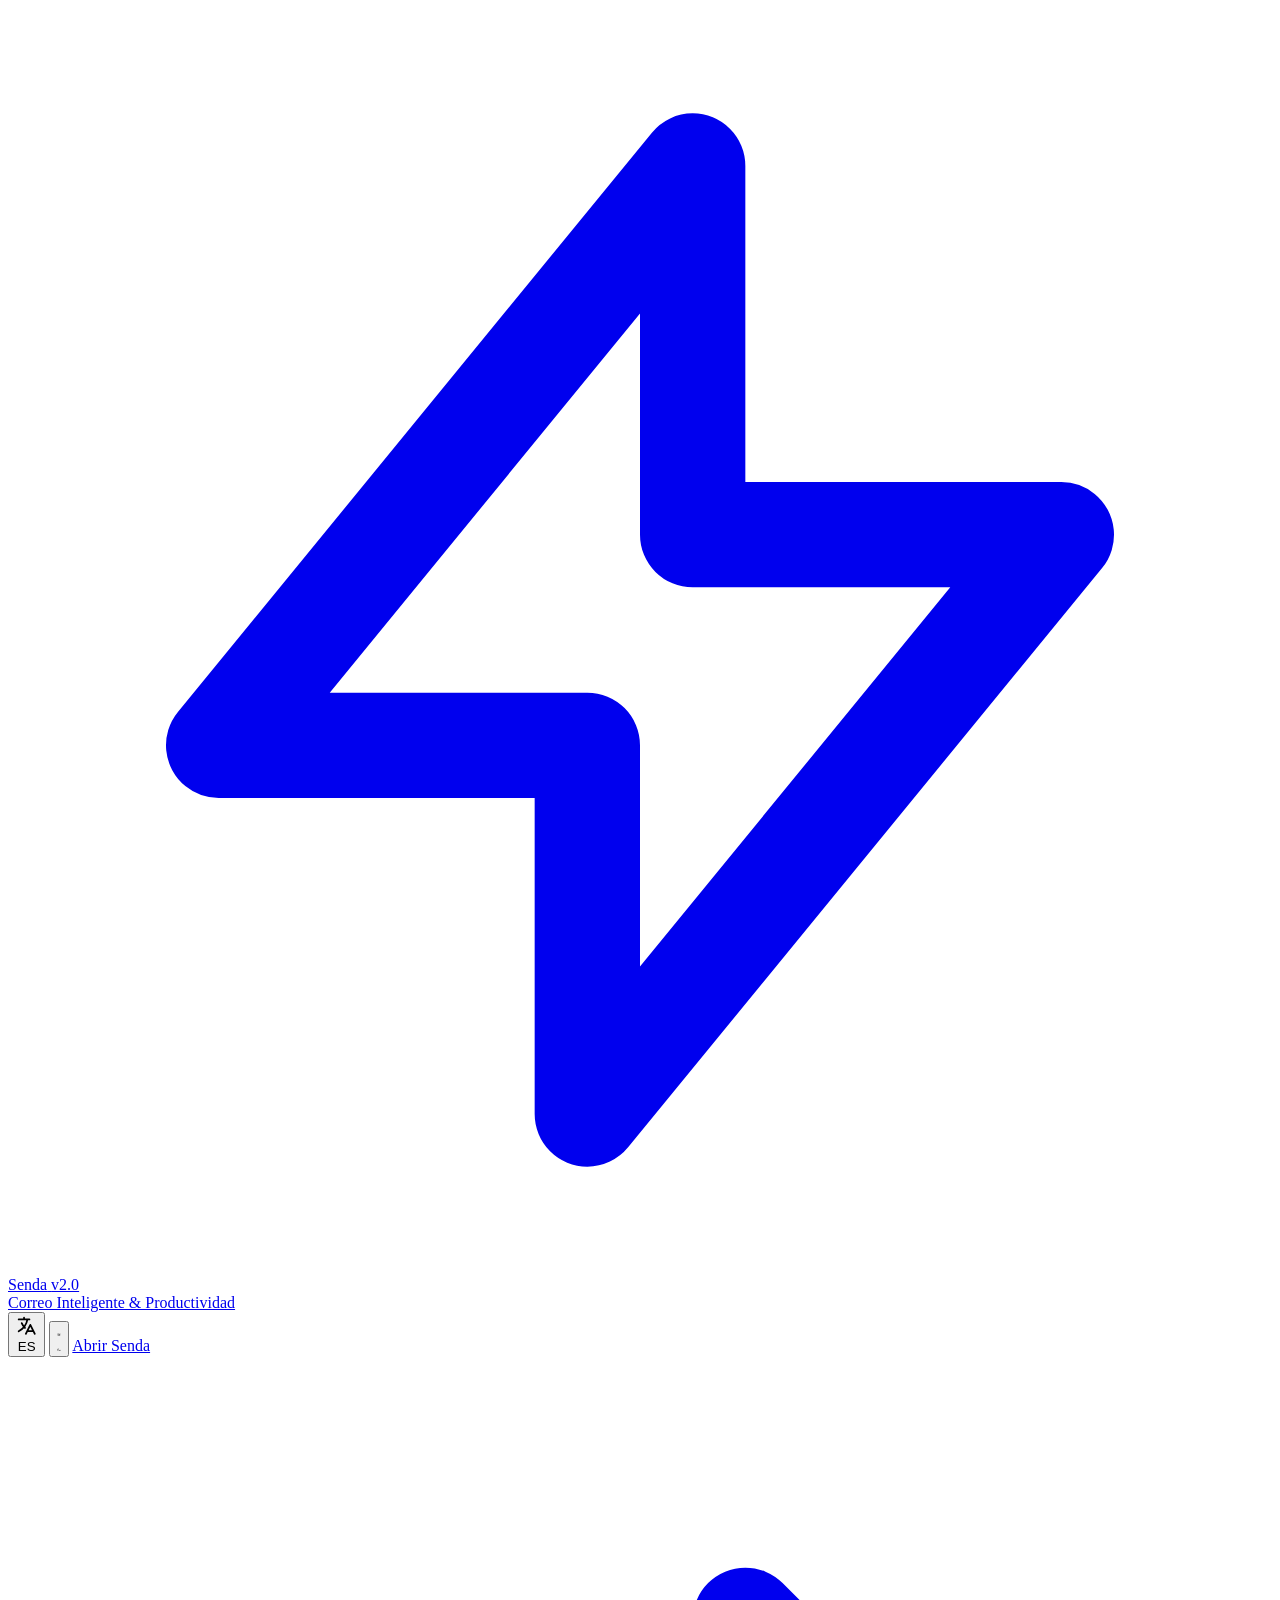
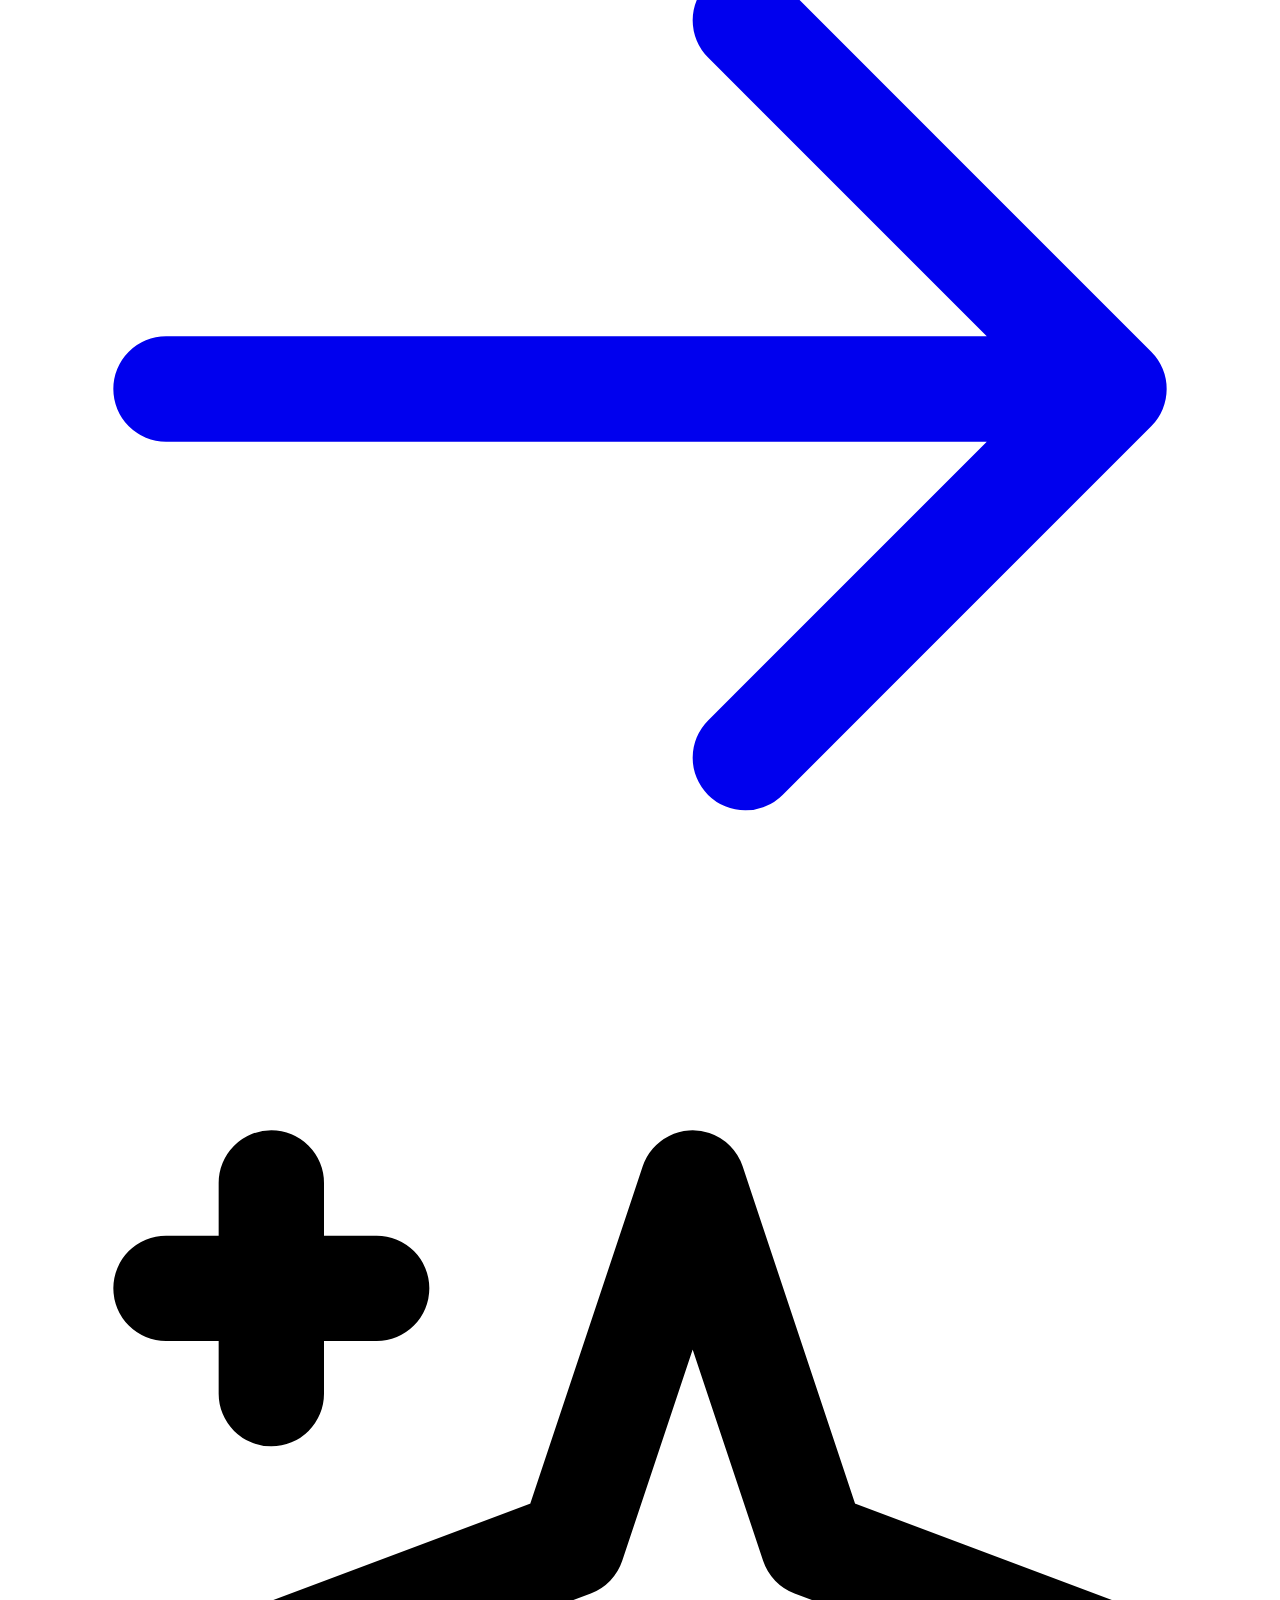
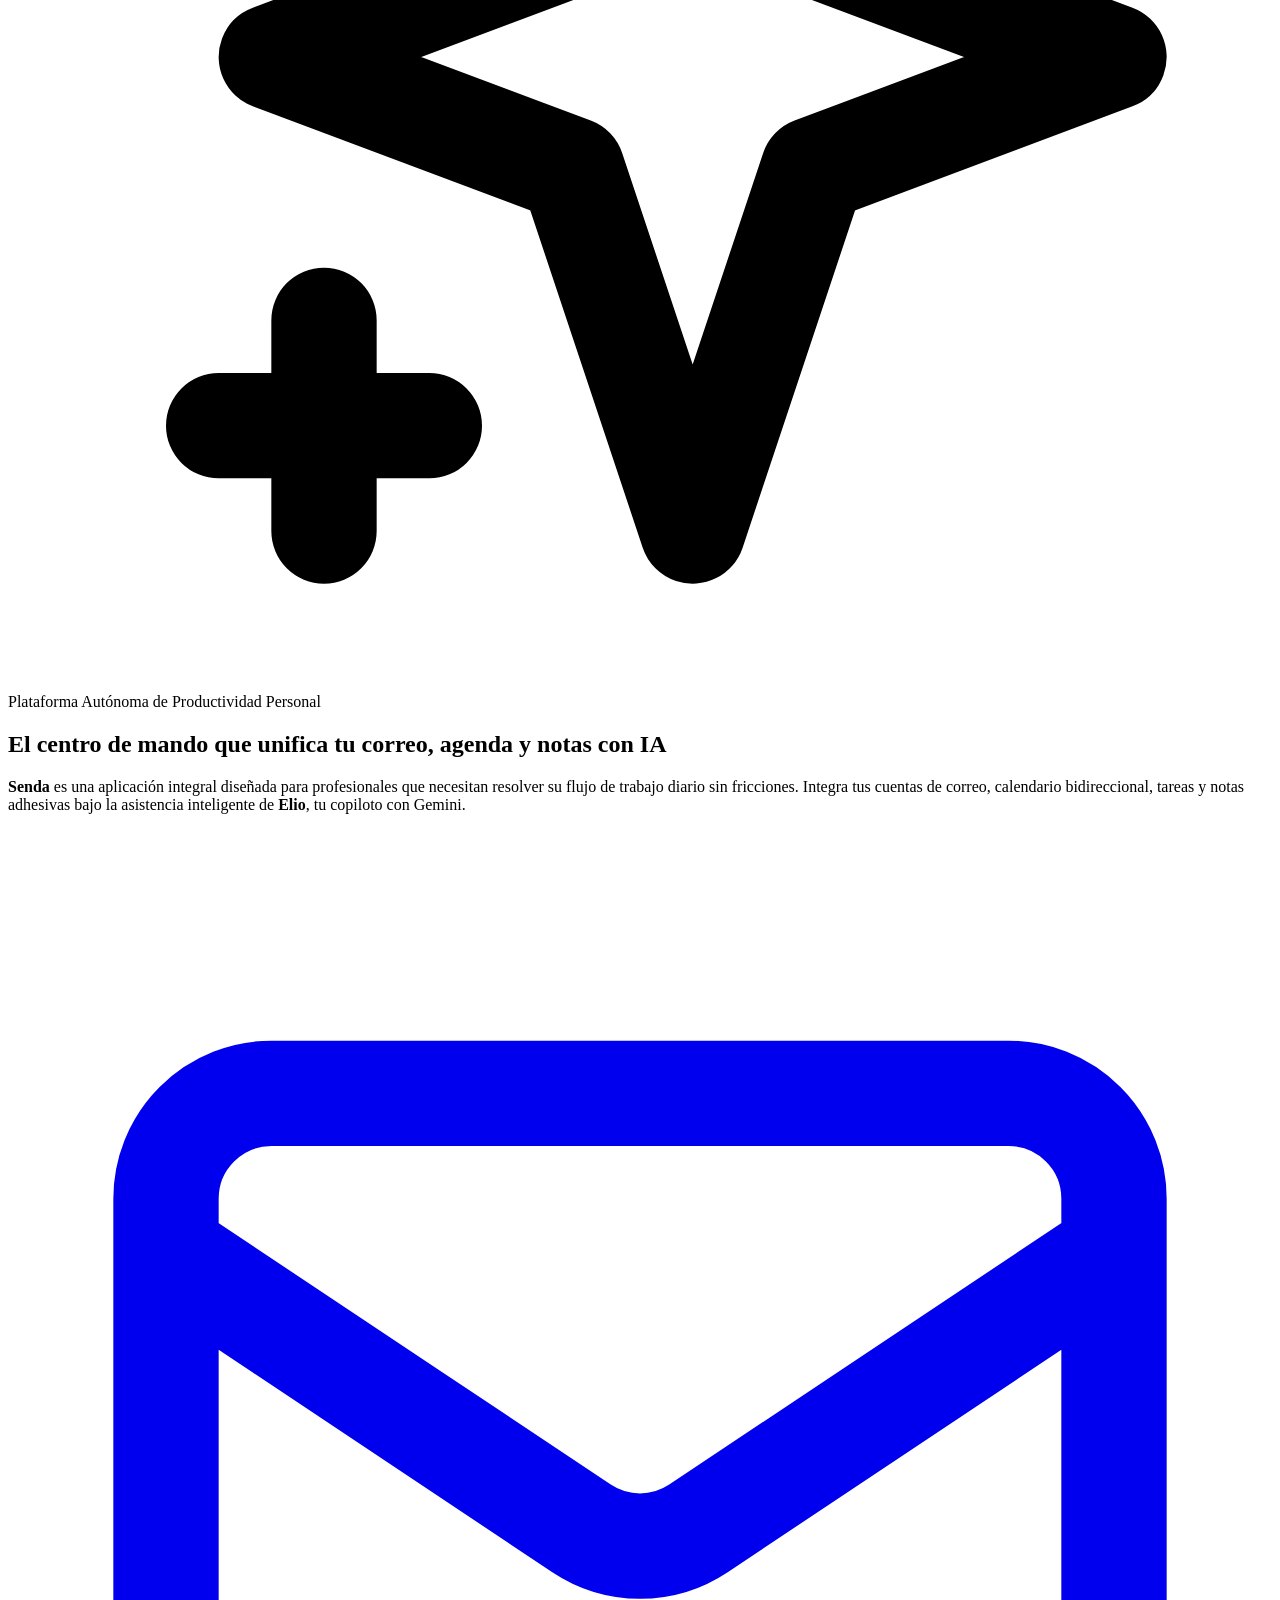
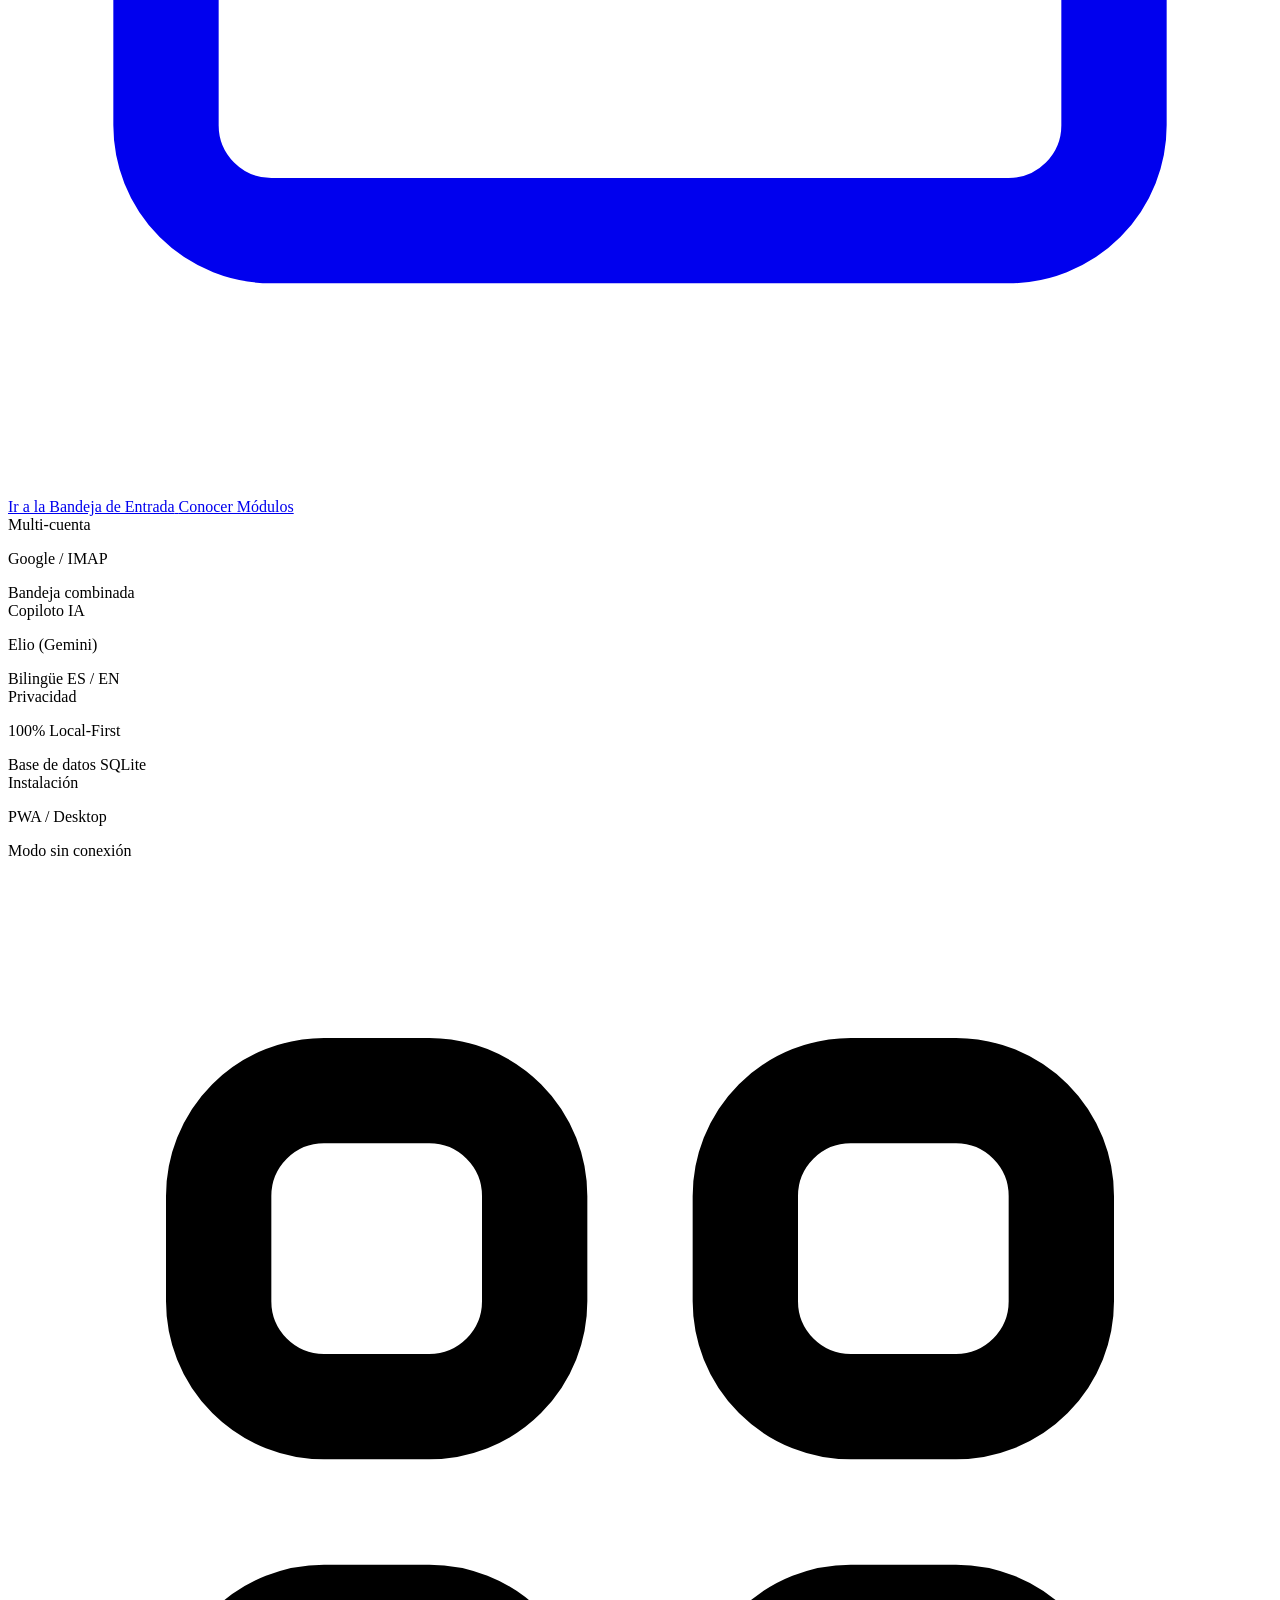
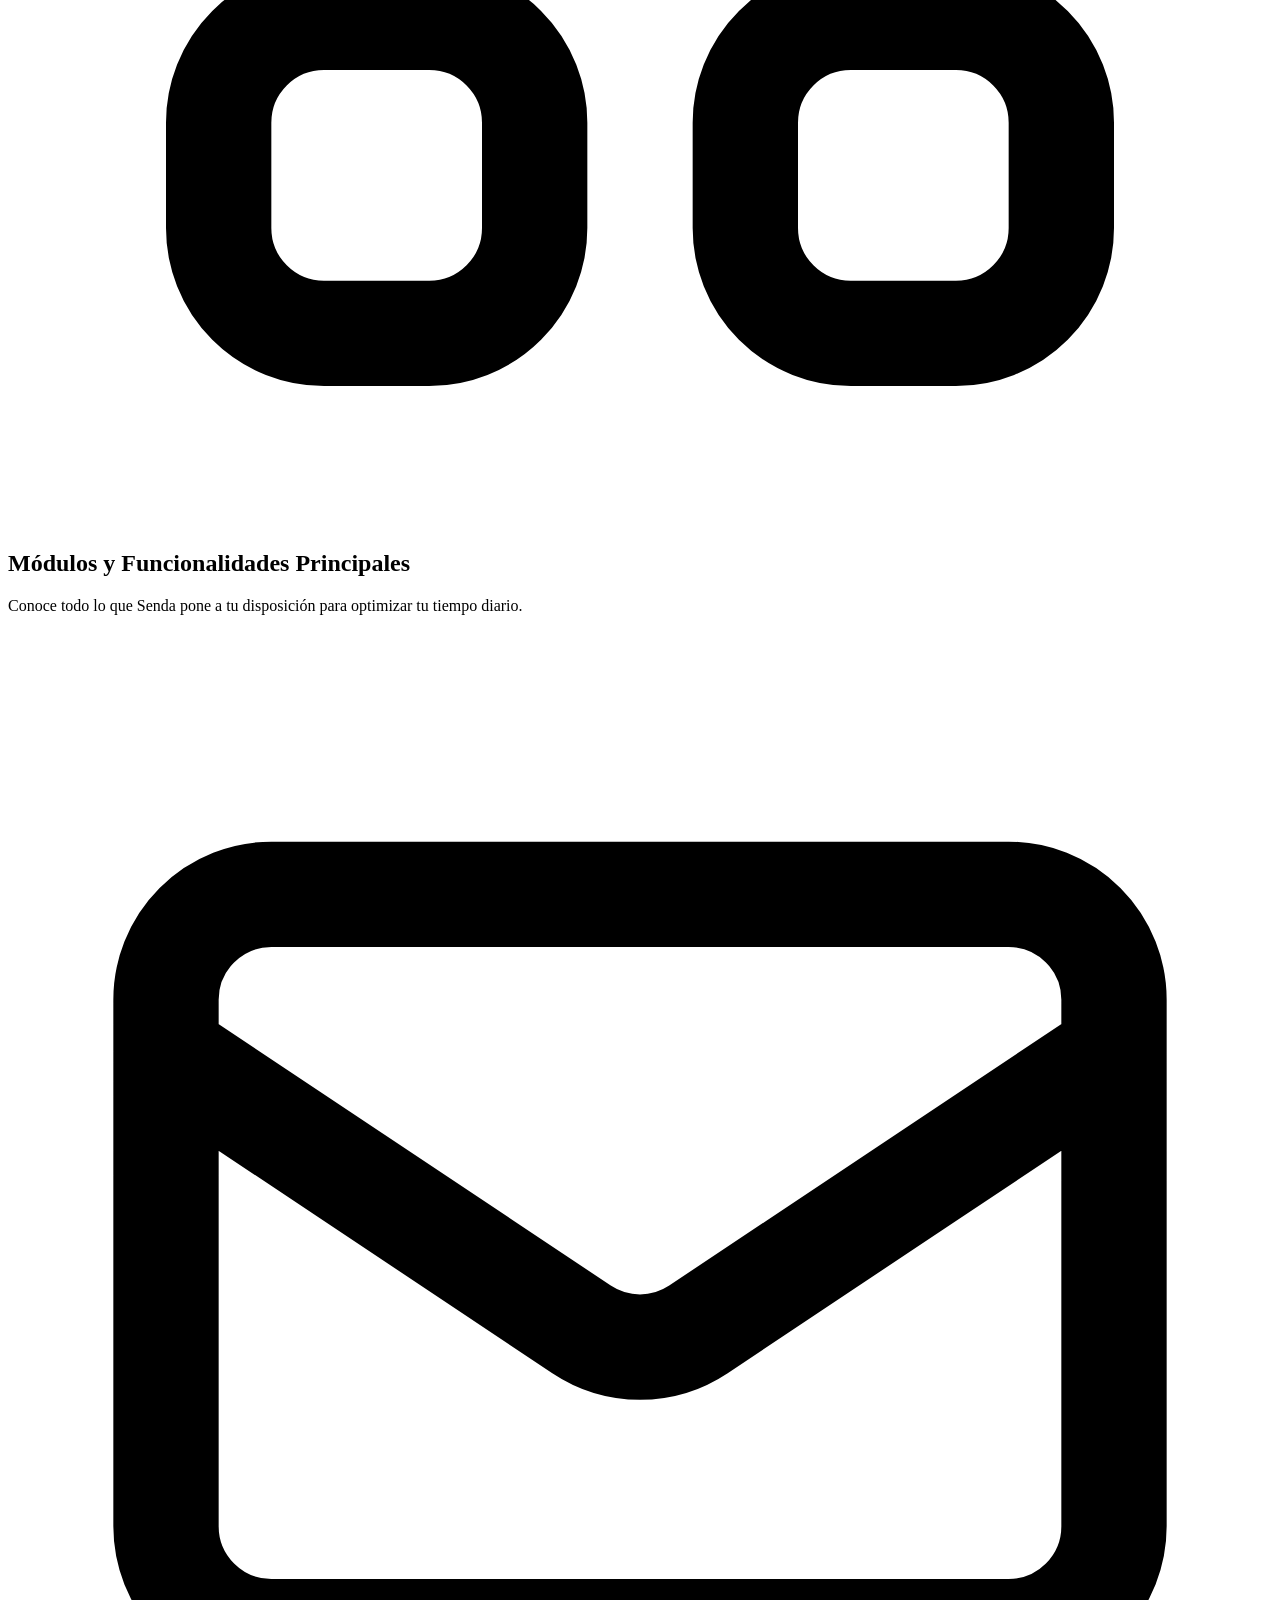
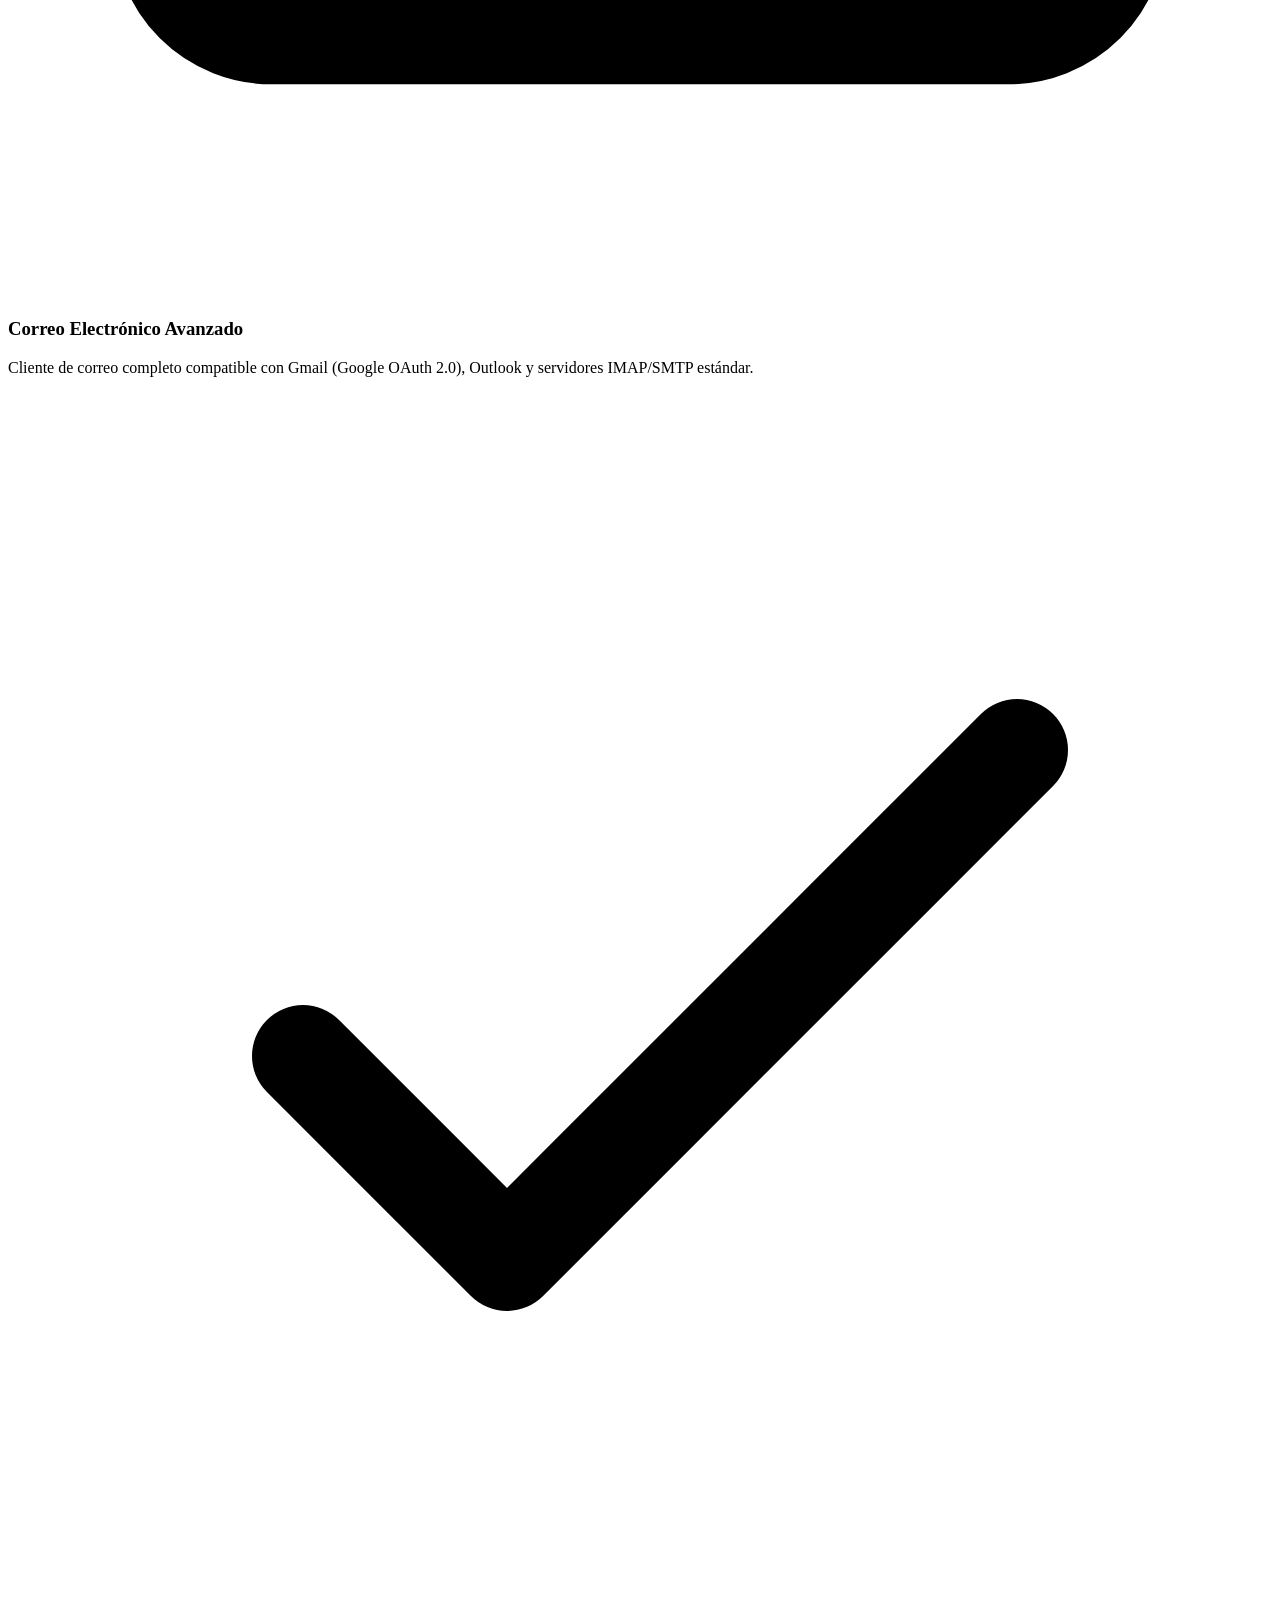
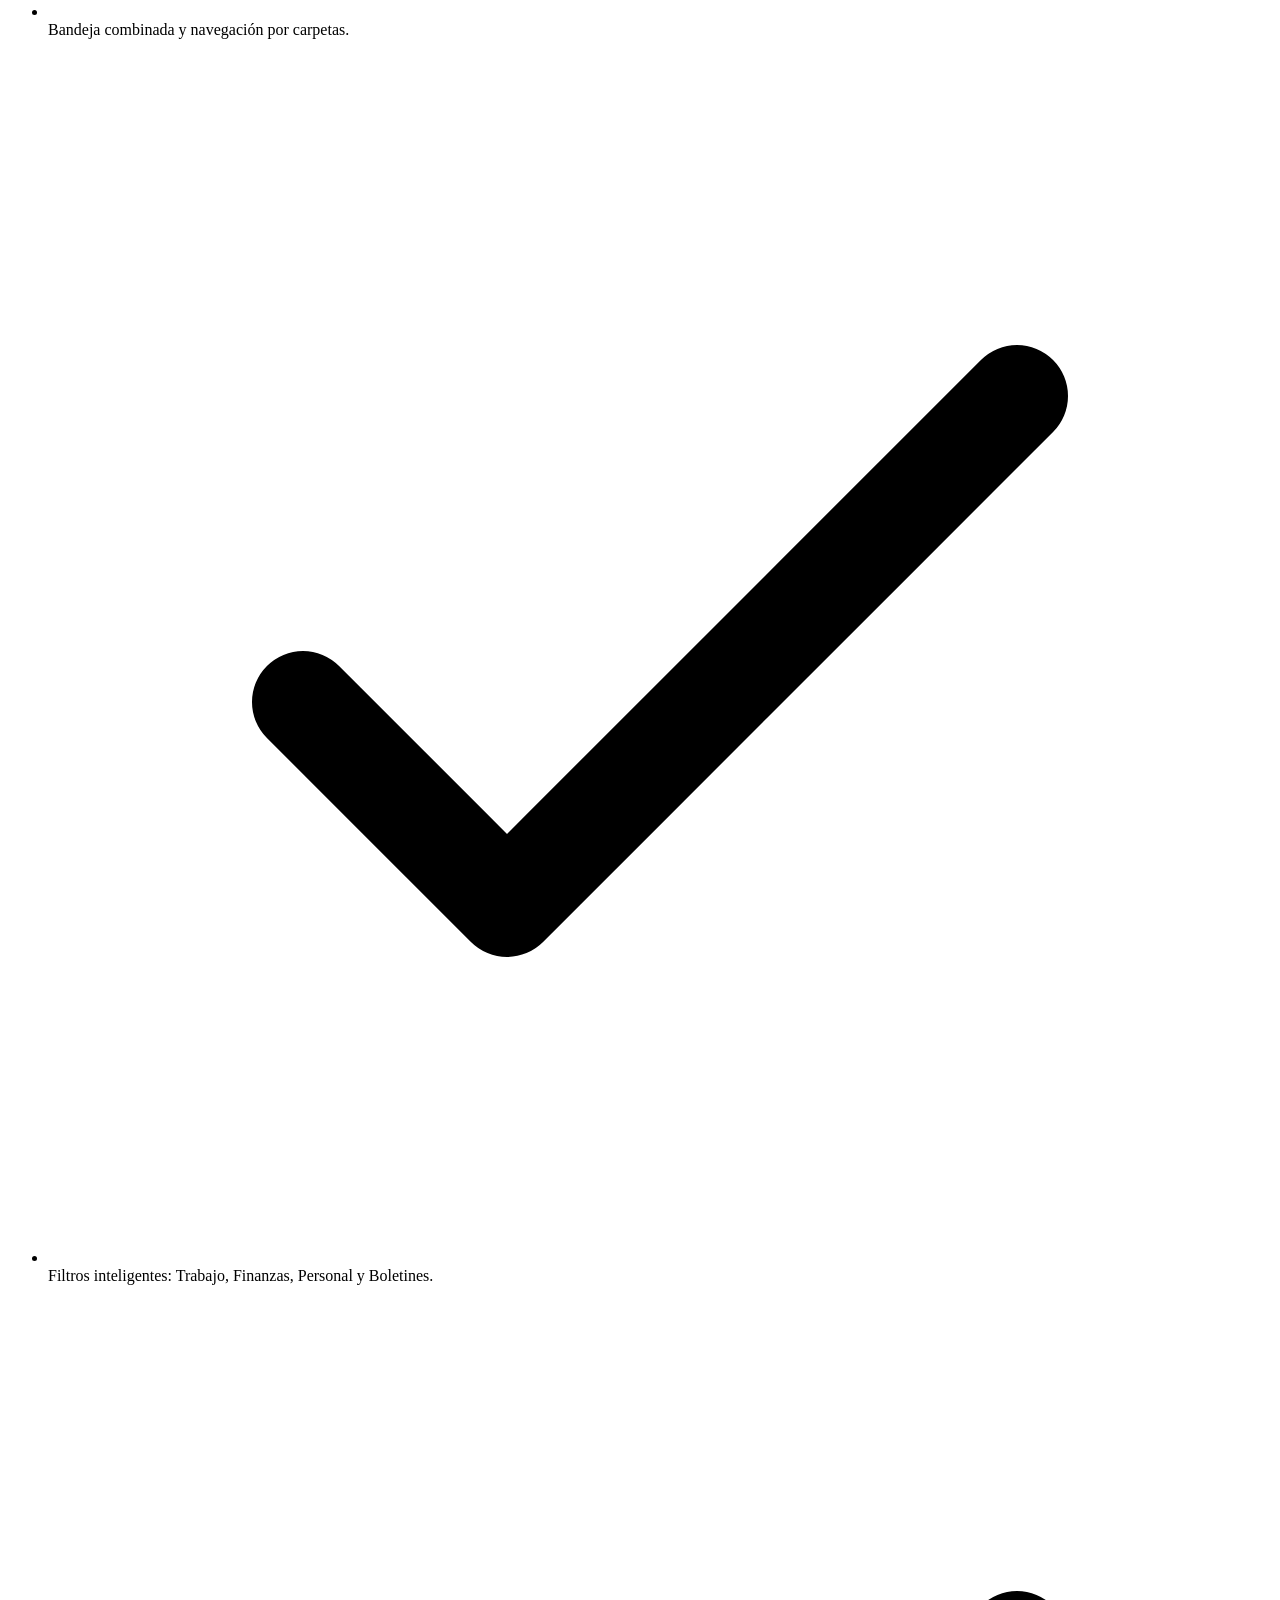
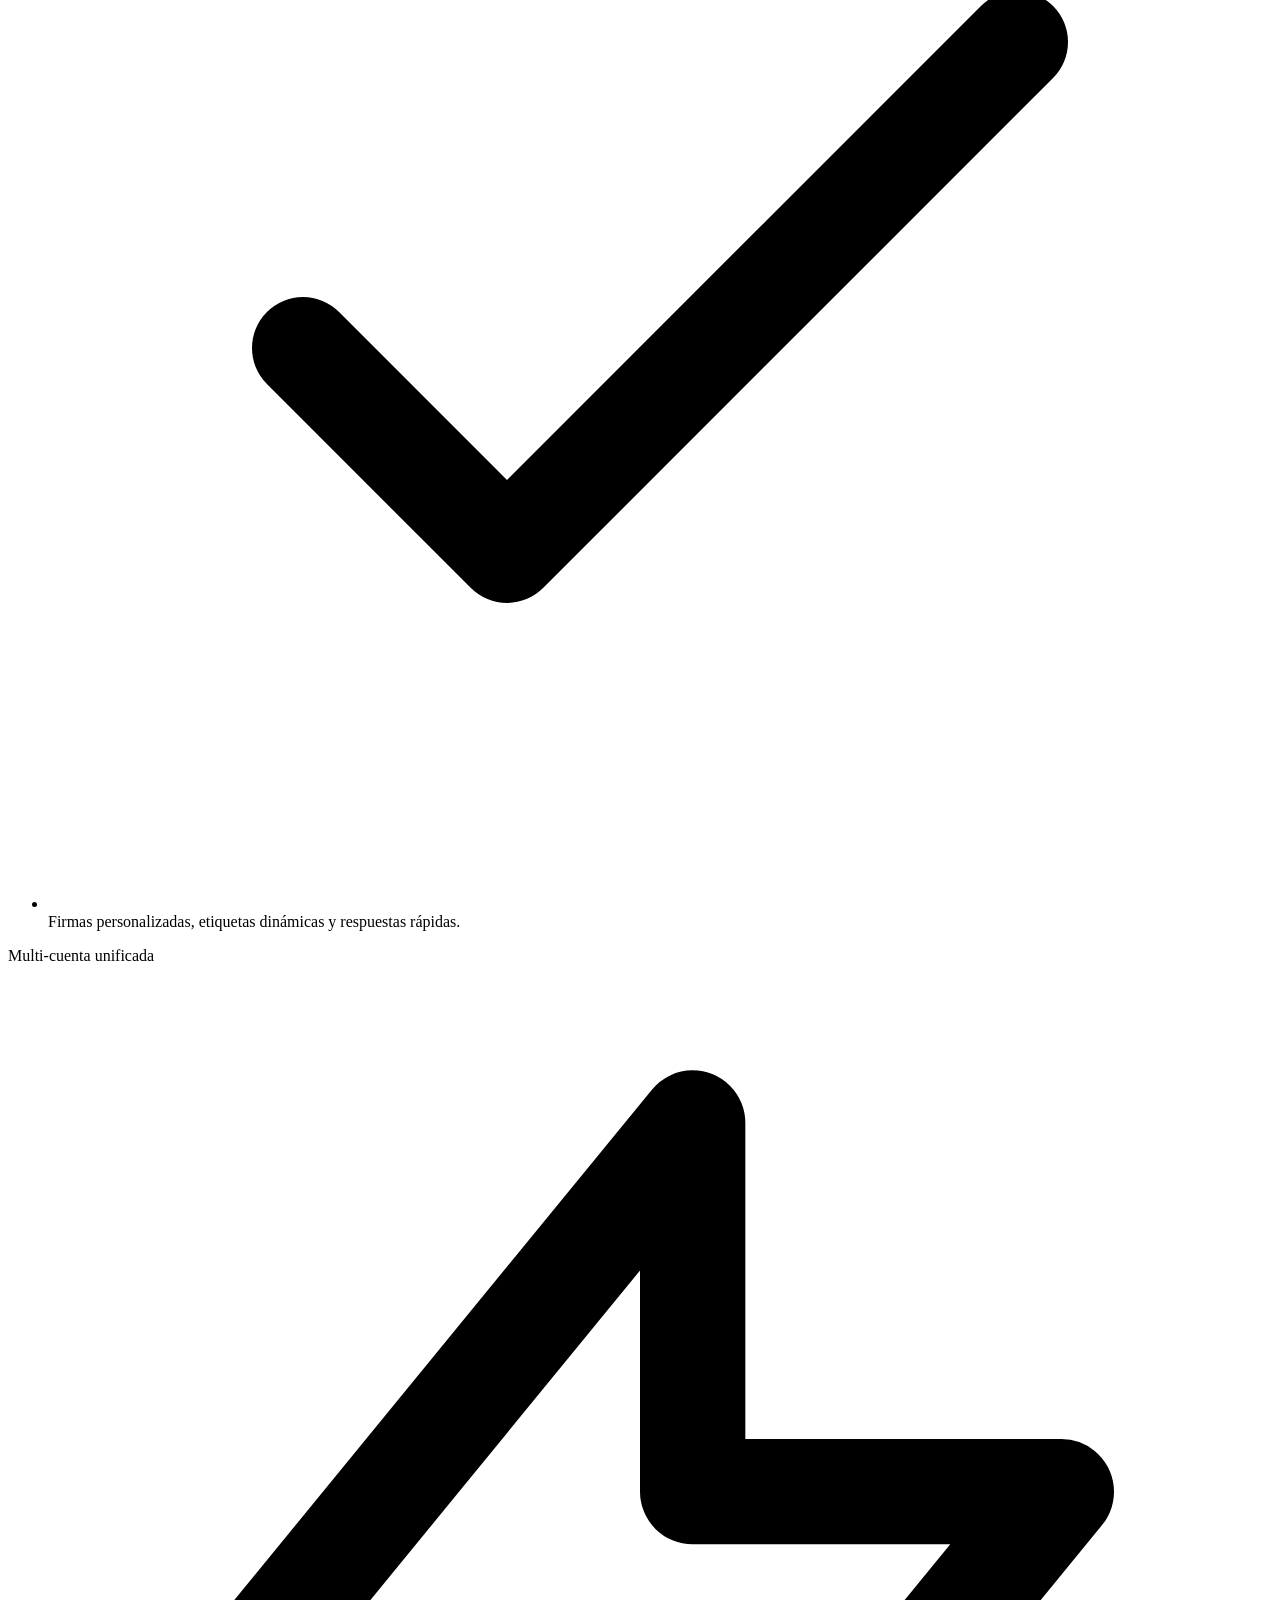
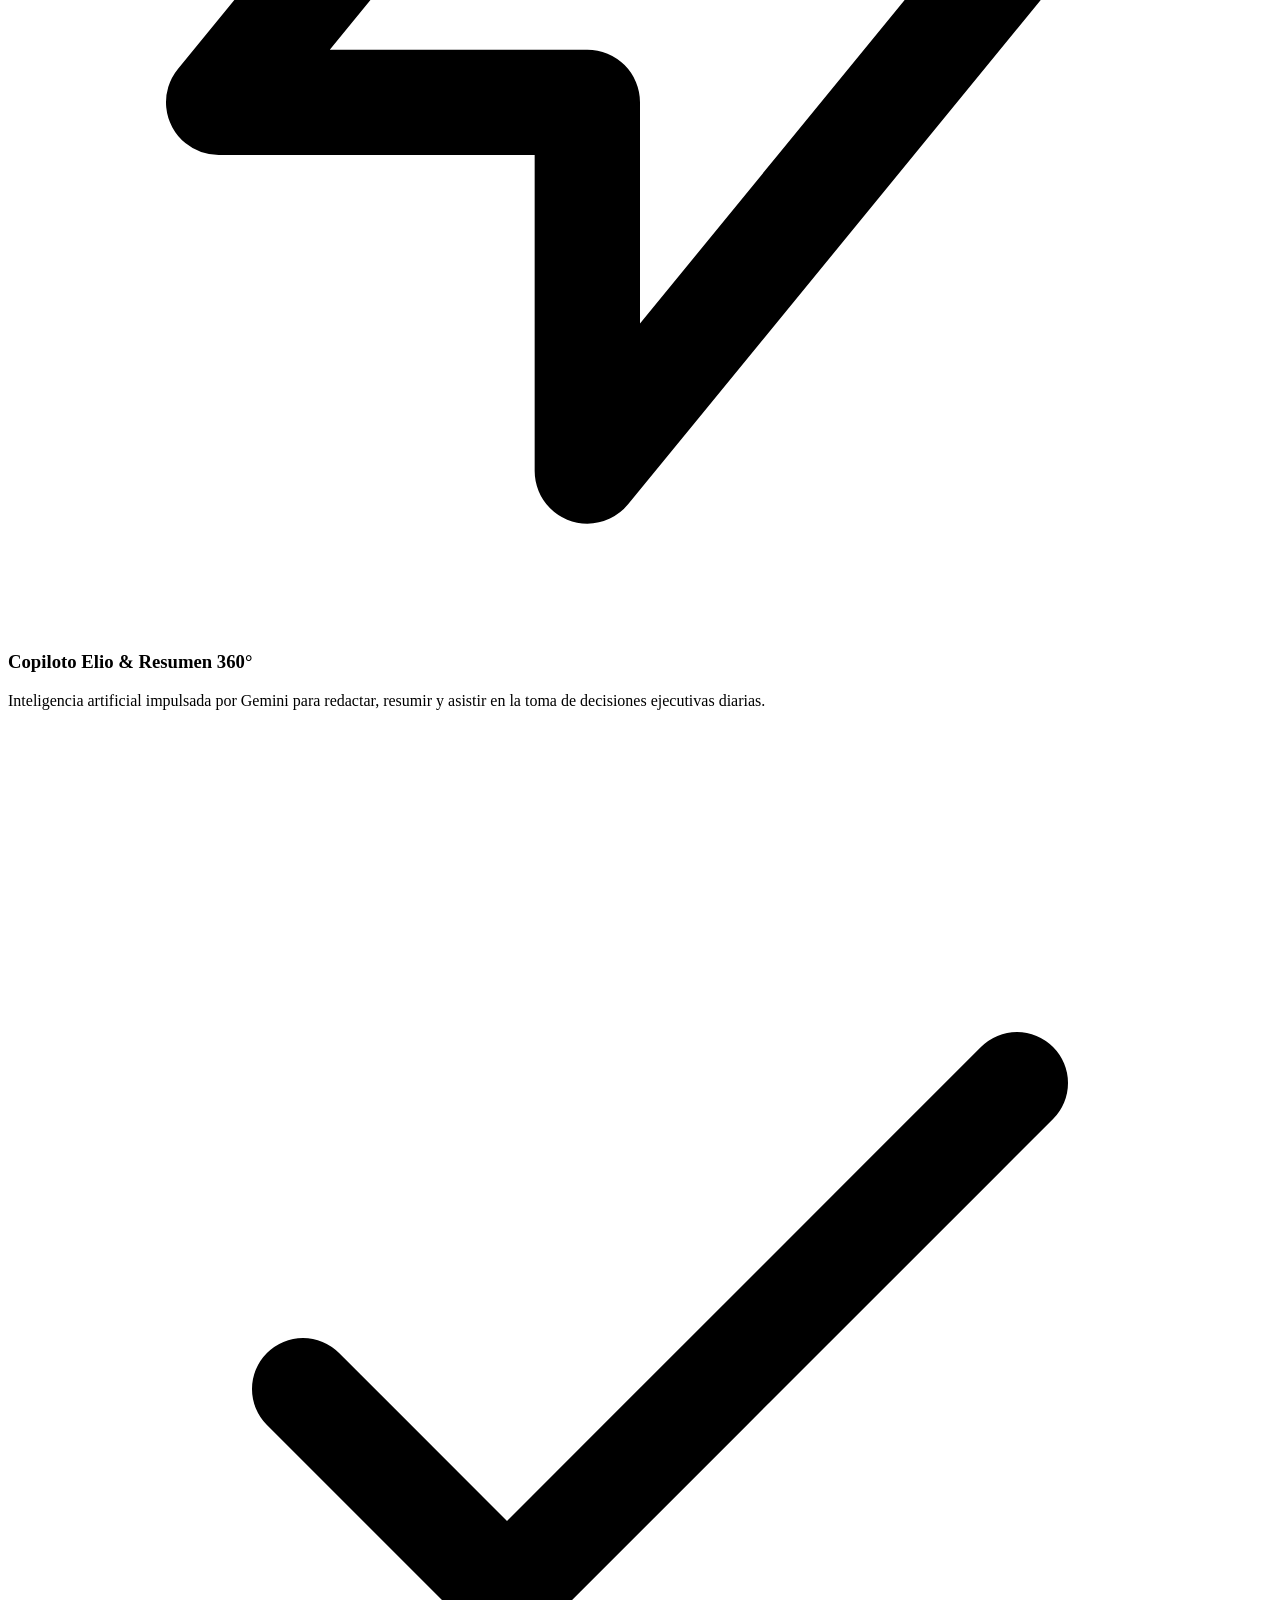
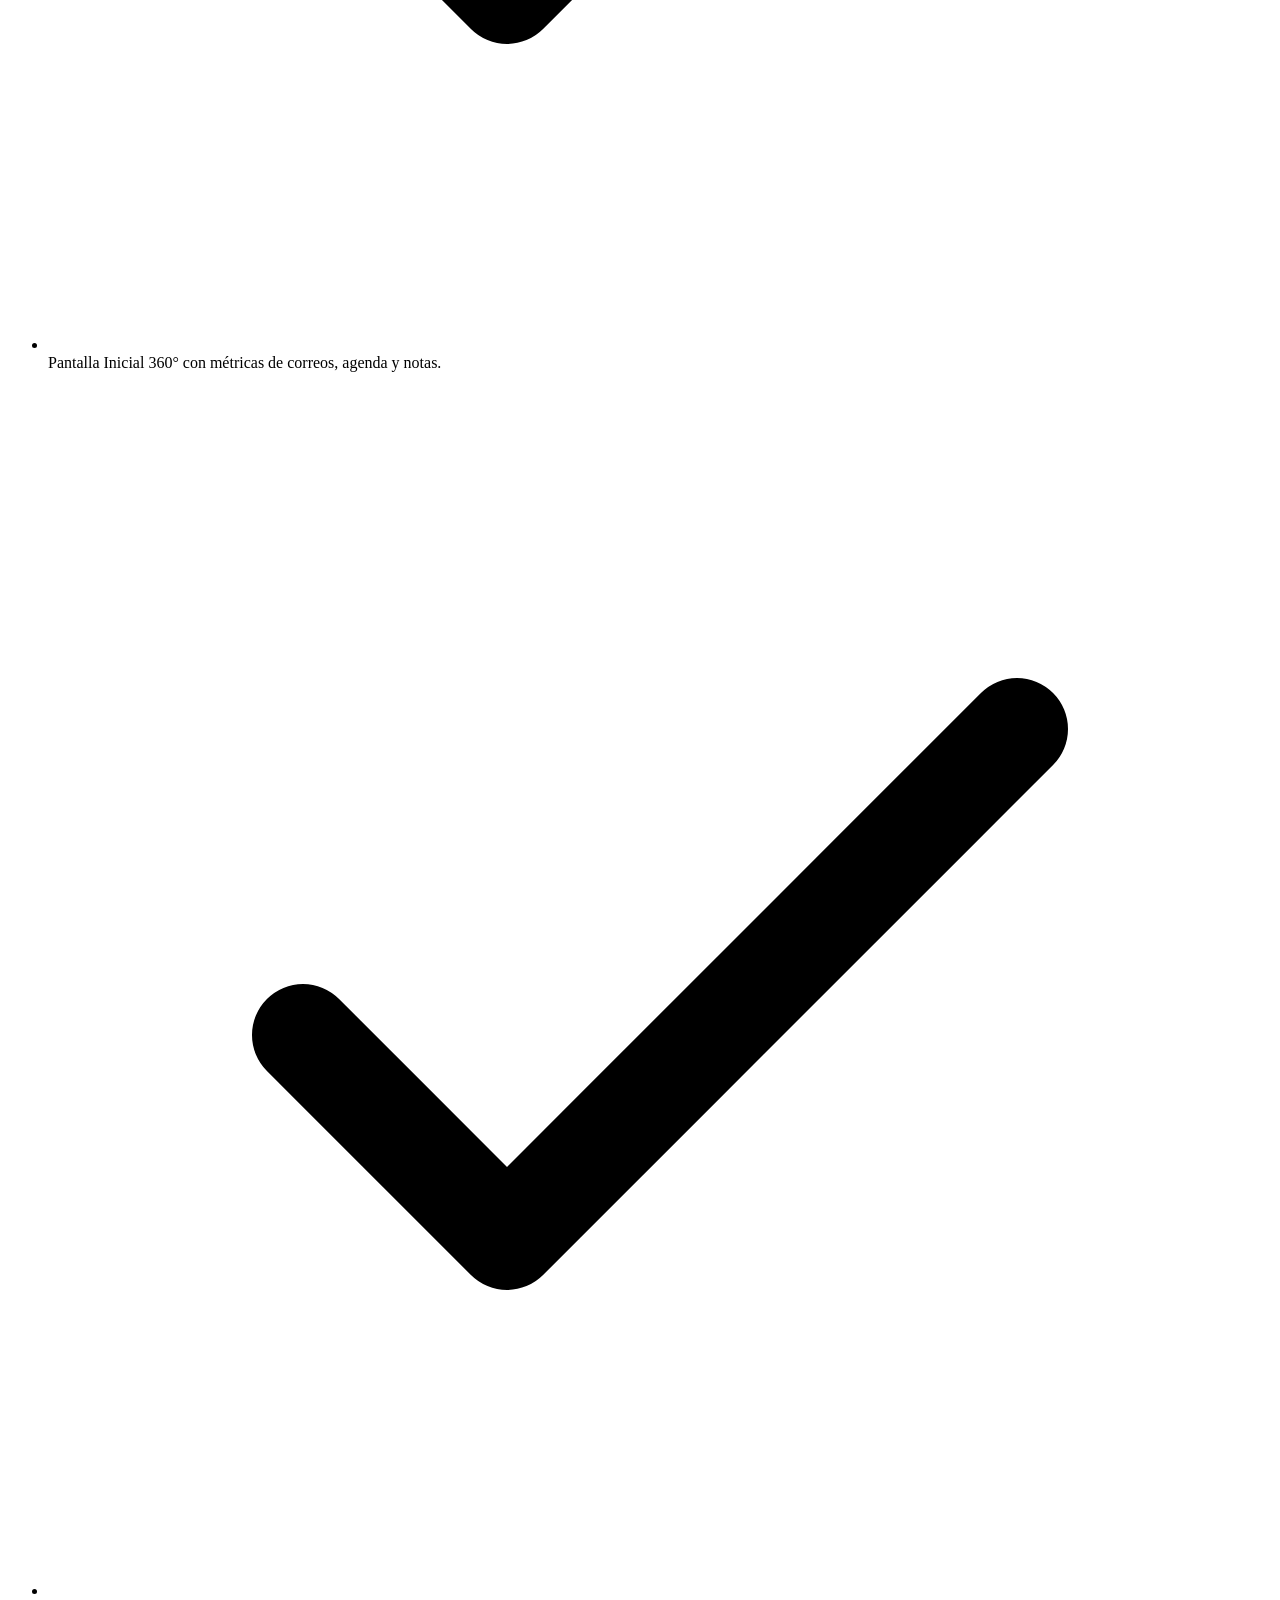
==== commit dd61106a: "traduccion ingles-español" ====
--- a/frontend/info.html
+++ b/frontend/info.html
@@ -3,9 +3,9 @@
 <head>
     <meta charset="UTF-8">
     <meta name="viewport" content="width=device-width, initial-scale=1.0">
-    <title>Información y Características - Senda</title>
-
-    <!-- Script de Inicialización de Tema -->
+    <title id="page-title">Información y Características - Senda</title>
+
+    <!-- Script de Inicialización de Tema e Idioma -->
     <script>
         (function() {
             try {
@@ -15,6 +15,8 @@
                 } else {
                     document.documentElement.classList.add('dark');
                 }
+                var lang = localStorage.getItem('senda_lang') || 'es';
+                document.documentElement.lang = lang;
             } catch (e) {
                 document.documentElement.classList.add('dark');
             }
@@ -63,12 +65,18 @@
                         <span class="font-extrabold text-lg sm:text-xl tracking-tight text-slate-900 dark:text-white">Senda</span>
                         <span class="px-2 py-0.5 text-[10px] font-bold rounded-full bg-indigo-500/10 text-indigo-600 dark:text-indigo-400 border border-indigo-500/20">v2.0</span>
                     </div>
-                    <span class="text-[11px] text-slate-400 block -mt-1 font-medium">Correo Inteligente &amp; Productividad</span>
+                    <span data-i18n="info.tagline" class="text-[11px] text-slate-400 block -mt-1 font-medium">Correo Inteligente &amp; Productividad</span>
                 </div>
             </a>
 
             <!-- Acciones de Navegación -->
-            <div class="flex items-center gap-3">
+            <div class="flex items-center gap-2.5 sm:gap-3">
+                <!-- Selector Rápido de Idioma (ES / EN) -->
+                <button type="button" id="btn-lang-toggle" onclick="toggleLanguage()" class="flex items-center gap-1.5 px-2.5 py-1.5 text-xs font-bold rounded-xl border border-slate-200 dark:border-slate-800 text-slate-700 dark:text-slate-200 hover:bg-slate-100 dark:hover:bg-slate-800 transition-colors shadow-2xs cursor-pointer select-none" title="Cambiar idioma (Switch language)">
+                    <svg class="w-3.5 h-3.5 text-indigo-500 shrink-0" fill="none" stroke="currentColor" viewBox="0 0 24 24"><path stroke-linecap="round" stroke-linejoin="round" stroke-width="2" d="M3 5h12M9 3v2m1.048 9.5A18.022 18.022 0 016.412 9m6.088 9h7M11 21l5-10 5 10M12.751 5C11.783 10.77 8.07 15.61 3 18.129"/></svg>
+                    <span id="lang-label" class="font-bold text-[11px]">ES</span>
+                </button>
+
                 <!-- Botón de Alternar Tema Claro / Oscuro -->
                 <button type="button" id="btn-theme-toggle" onclick="toggleTheme()" class="p-2 rounded-xl text-slate-500 hover:text-slate-800 dark:text-slate-400 dark:hover:text-white hover:bg-slate-100 dark:hover:bg-slate-800 transition-colors cursor-pointer border border-slate-200 dark:border-slate-800" title="Cambiar tema">
                     <svg id="theme-icon-dark" class="w-4 h-4 hidden dark:block" fill="none" stroke="currentColor" viewBox="0 0 24 24"><path stroke-linecap="round" stroke-linejoin="round" stroke-width="2" d="M12 3v1m0 16v1m9-9h-1M4 12H3m15.364 6.364l-.707-.707M6.343 6.343l-.707-.707m12.728 0l-.707.707M6.343 17.657l-.707.707M16 12a4 4 0 11-8 0 4 4 0 018 0z"/></svg>
@@ -76,8 +84,8 @@
                 </button>
 
                 <!-- Botón Abrir Aplicación -->
-                <a href="/" class="flex items-center gap-2 px-4 py-2 bg-indigo-600 hover:bg-indigo-700 text-white text-xs font-semibold rounded-xl shadow-sm transition-all hover:shadow-indigo-500/25">
-                    <span>Abrir Senda</span>
+                <a href="/" class="flex items-center gap-2 px-3.5 sm:px-4 py-2 bg-indigo-600 hover:bg-indigo-700 text-white text-xs font-semibold rounded-xl shadow-sm transition-all hover:shadow-indigo-500/25">
+                    <span data-i18n="info.open_app">Abrir Senda</span>
                     <svg class="w-4 h-4" fill="none" stroke="currentColor" viewBox="0 0 24 24"><path stroke-linecap="round" stroke-linejoin="round" stroke-width="2" d="M14 5l7 7m0 0l-7 7m7-7H3"/></svg>
                 </a>
             </div>
@@ -91,23 +99,25 @@
         <section class="text-center space-y-6 max-w-3xl mx-auto pt-4 sm:pt-8">
             <div class="inline-flex items-center gap-2 px-3 py-1 rounded-full bg-gradient-to-r from-indigo-500/10 via-purple-500/10 to-pink-500/10 border border-indigo-500/20 text-xs font-semibold text-indigo-600 dark:text-indigo-400">
                 <svg class="w-3.5 h-3.5" fill="none" stroke="currentColor" viewBox="0 0 24 24"><path stroke-linecap="round" stroke-linejoin="round" stroke-width="2" d="M5 3v4M3 5h4M6 17v4m-2-2h4m5-16l2.286 6.857L21 12l-5.714 2.143L13 21l-2.286-6.857L5 12l5.714-2.143L13 3z"/></svg>
-                <span>Plataforma Autónoma de Productividad Personal</span>
+                <span data-i18n="info.hero_badge">Plataforma Autónoma de Productividad Personal</span>
             </div>
 
             <h1 class="text-3xl sm:text-5xl font-black text-slate-900 dark:text-white tracking-tight leading-tight">
-                El centro de mando que unifica tu <span class="bg-gradient-to-r from-indigo-500 via-purple-500 to-pink-500 bg-clip-text text-transparent">correo, agenda y notas</span> con IA
+                <span data-i18n="info.hero_title_part1">El centro de mando que unifica tu</span>
+                <span class="bg-gradient-to-r from-indigo-500 via-purple-500 to-pink-500 bg-clip-text text-transparent" data-i18n="info.hero_title_highlight">correo, agenda y notas</span>
+                <span data-i18n="info.hero_title_part2">con IA</span>
             </h1>
 
-            <p class="text-base sm:text-lg text-slate-600 dark:text-slate-300 leading-relaxed font-normal">
+            <p data-i18n="info.hero_desc" class="text-base sm:text-lg text-slate-600 dark:text-slate-300 leading-relaxed font-normal">
                 <strong>Senda</strong> es una aplicación integral diseñada para profesionales que necesitan resolver su flujo de trabajo diario sin fricciones. Integra tus cuentas de correo, calendario bidireccional, tareas y notas adhesivas bajo la asistencia inteligente de <strong>Elio</strong>, tu copiloto con Gemini.
             </p>
 
             <div class="flex items-center justify-center gap-3 pt-2 flex-wrap">
                 <a href="/" class="px-5 py-2.5 bg-indigo-600 hover:bg-indigo-700 text-white text-sm font-semibold rounded-xl shadow-md shadow-indigo-500/20 transition-all flex items-center gap-2">
                     <svg class="w-4 h-4" fill="none" stroke="currentColor" viewBox="0 0 24 24"><path stroke-linecap="round" stroke-linejoin="round" stroke-width="2" d="M3 8l7.89 5.26a2 2 0 002.22 0L21 8M5 19h14a2 2 0 002-2V7a2 2 0 00-2-2H5a2 2 0 00-2 2v10a2 2 0 002 2z"/></svg>
-                    <span>Ir a la Bandeja de Entrada</span>
+                    <span data-i18n="info.btn_inbox">Ir a la Bandeja de Entrada</span>
                 </a>
-                <a href="#modulos" class="px-5 py-2.5 bg-white dark:bg-slate-900 hover:bg-slate-100 dark:hover:bg-slate-800 text-slate-700 dark:text-slate-200 text-sm font-semibold rounded-xl border border-slate-200 dark:border-slate-800 transition-all">
+                <a href="#modulos" data-i18n="info.btn_modules" class="px-5 py-2.5 bg-white dark:bg-slate-900 hover:bg-slate-100 dark:hover:bg-slate-800 text-slate-700 dark:text-slate-200 text-sm font-semibold rounded-xl border border-slate-200 dark:border-slate-800 transition-all">
                     Conocer Módulos
                 </a>
             </div>
@@ -115,24 +125,24 @@
             <!-- Métricas Clave Rápidas -->
             <div class="grid grid-cols-2 sm:grid-cols-4 gap-3 pt-6 text-left">
                 <div class="p-4 rounded-2xl bg-white dark:bg-slate-900 border border-slate-200/80 dark:border-slate-800 shadow-2xs">
-                    <span class="text-xs text-slate-400 font-medium">Multi-cuenta</span>
+                    <span data-i18n="info.metric_accounts_label" class="text-xs text-slate-400 font-medium">Multi-cuenta</span>
                     <p class="text-lg font-bold text-indigo-600 dark:text-indigo-400 mt-0.5">Google / IMAP</p>
-                    <span class="text-[11px] text-slate-500 block mt-0.5">Bandeja combinada</span>
+                    <span data-i18n="info.metric_accounts_sub" class="text-[11px] text-slate-500 block mt-0.5">Bandeja combinada</span>
                 </div>
                 <div class="p-4 rounded-2xl bg-white dark:bg-slate-900 border border-slate-200/80 dark:border-slate-800 shadow-2xs">
-                    <span class="text-xs text-slate-400 font-medium">Copiloto IA</span>
+                    <span data-i18n="info.metric_ai_label" class="text-xs text-slate-400 font-medium">Copiloto IA</span>
                     <p class="text-lg font-bold text-purple-600 dark:text-purple-400 mt-0.5">Elio (Gemini)</p>
-                    <span class="text-[11px] text-slate-500 block mt-0.5">Español latinoamericano</span>
+                    <span data-i18n="info.metric_ai_sub" class="text-[11px] text-slate-500 block mt-0.5">Bilingüe ES / EN</span>
                 </div>
                 <div class="p-4 rounded-2xl bg-white dark:bg-slate-900 border border-slate-200/80 dark:border-slate-800 shadow-2xs">
-                    <span class="text-xs text-slate-400 font-medium">Privacidad</span>
+                    <span data-i18n="info.metric_privacy_label" class="text-xs text-slate-400 font-medium">Privacidad</span>
                     <p class="text-lg font-bold text-emerald-500 mt-0.5">100% Local-First</p>
-                    <span class="text-[11px] text-slate-500 block mt-0.5">Base de datos SQLite</span>
+                    <span data-i18n="info.metric_privacy_sub" class="text-[11px] text-slate-500 block mt-0.5">Base de datos SQLite</span>
                 </div>
                 <div class="p-4 rounded-2xl bg-white dark:bg-slate-900 border border-slate-200/80 dark:border-slate-800 shadow-2xs">
-                    <span class="text-xs text-slate-400 font-medium">Instalación</span>
-                    <p class="text-lg font-bold text-amber-500 mt-0.5">PWA / Escritorio</p>
-                    <span class="text-[11px] text-slate-500 block mt-0.5">Modo sin conexión</span>
+                    <span data-i18n="info.metric_install_label" class="text-xs text-slate-400 font-medium">Instalación</span>
+                    <p class="text-lg font-bold text-amber-500 mt-0.5">PWA / Desktop</p>
+                    <span data-i18n="info.metric_install_sub" class="text-[11px] text-slate-500 block mt-0.5">Modo sin conexión</span>
                 </div>
             </div>
         </section>
@@ -142,9 +152,9 @@
             <div class="border-b border-slate-200/80 dark:border-slate-800 pb-4">
                 <h2 class="text-2xl font-bold text-slate-900 dark:text-white tracking-tight flex items-center gap-2">
                     <svg class="w-6 h-6 text-indigo-500" fill="none" stroke="currentColor" viewBox="0 0 24 24"><path stroke-linecap="round" stroke-linejoin="round" stroke-width="2" d="M4 6a2 2 0 012-2h2a2 2 0 012 2v2a2 2 0 01-2 2H6a2 2 0 01-2-2V6zM14 6a2 2 0 012-2h2a2 2 0 012 2v2a2 2 0 01-2 2h-2a2 2 0 01-2-2V6zM4 16a2 2 0 012-2h2a2 2 0 012 2v2a2 2 0 01-2 2H6a2 2 0 01-2-2v-2zM14 16a2 2 0 012-2h2a2 2 0 012 2v2a2 2 0 01-2 2h-2a2 2 0 01-2-2v-2z"/></svg>
-                    <span>Módulos y Funcionalidades Principales</span>
+                    <span data-i18n="info.modules_title">Módulos y Funcionalidades Principales</span>
                 </h2>
-                <p class="text-xs sm:text-sm text-slate-500 mt-1">Conoce todo lo que Senda pone a tu disposición para optimizar tu tiempo diario.</p>
+                <p data-i18n="info.modules_desc" class="text-xs sm:text-sm text-slate-500 mt-1">Conoce todo lo que Senda pone a tu disposición para optimizar tu tiempo diario.</p>
             </div>
 
             <div class="grid grid-cols-1 md:grid-cols-2 lg:grid-cols-3 gap-6">
@@ -155,17 +165,17 @@
                         <div class="w-12 h-12 rounded-xl bg-indigo-500/10 text-indigo-500 flex items-center justify-center">
                             <svg class="w-6 h-6" fill="none" stroke="currentColor" viewBox="0 0 24 24"><path stroke-linecap="round" stroke-linejoin="round" stroke-width="2" d="M3 8l7.89 5.26a2 2 0 002.22 0L21 8M5 19h14a2 2 0 002-2V7a2 2 0 00-2-2H5a2 2 0 00-2 2v10a2 2 0 002 2z"/></svg>
                         </div>
-                        <h3 class="text-base font-bold text-slate-900 dark:text-white">Correo Electrónico Avanzado</h3>
-                        <p class="text-xs text-slate-600 dark:text-slate-300 leading-relaxed">
+                        <h3 data-i18n="info.mod_email_title" class="text-base font-bold text-slate-900 dark:text-white">Correo Electrónico Avanzado</h3>
+                        <p data-i18n="info.mod_email_desc" class="text-xs text-slate-600 dark:text-slate-300 leading-relaxed">
                             Cliente de correo completo compatible con Gmail (Google OAuth 2.0), Outlook y servidores IMAP/SMTP estándar.
                         </p>
                         <ul class="text-xs text-slate-500 dark:text-slate-400 space-y-1.5 pt-1">
-                            <li class="flex items-center gap-2"><svg class="w-4 h-4 text-emerald-500 shrink-0" fill="none" stroke="currentColor" viewBox="0 0 24 24"><path stroke-linecap="round" stroke-linejoin="round" stroke-width="2" d="M5 13l4 4L19 7"/></svg> Bandeja combinada y navegación por carpetas.</li>
-                            <li class="flex items-center gap-2"><svg class="w-4 h-4 text-emerald-500 shrink-0" fill="none" stroke="currentColor" viewBox="0 0 24 24"><path stroke-linecap="round" stroke-linejoin="round" stroke-width="2" d="M5 13l4 4L19 7"/></svg> Filtros inteligentes: Trabajo, Finanzas, Personal y Boletines.</li>
-                            <li class="flex items-center gap-2"><svg class="w-4 h-4 text-emerald-500 shrink-0" fill="none" stroke="currentColor" viewBox="0 0 24 24"><path stroke-linecap="round" stroke-linejoin="round" stroke-width="2" d="M5 13l4 4L19 7"/></svg> Firmas personalizadas y respuestas rápidas.</li>
+                            <li class="flex items-center gap-2"><svg class="w-4 h-4 text-emerald-500 shrink-0" fill="none" stroke="currentColor" viewBox="0 0 24 24"><path stroke-linecap="round" stroke-linejoin="round" stroke-width="2" d="M5 13l4 4L19 7"/></svg> <span data-i18n="info.mod_email_b1">Bandeja combinada y navegación por carpetas.</span></li>
+                            <li class="flex items-center gap-2"><svg class="w-4 h-4 text-emerald-500 shrink-0" fill="none" stroke="currentColor" viewBox="0 0 24 24"><path stroke-linecap="round" stroke-linejoin="round" stroke-width="2" d="M5 13l4 4L19 7"/></svg> <span data-i18n="info.mod_email_b2">Filtros inteligentes: Trabajo, Finanzas, Personal y Boletines.</span></li>
+                            <li class="flex items-center gap-2"><svg class="w-4 h-4 text-emerald-500 shrink-0" fill="none" stroke="currentColor" viewBox="0 0 24 24"><path stroke-linecap="round" stroke-linejoin="round" stroke-width="2" d="M5 13l4 4L19 7"/></svg> <span data-i18n="info.mod_email_b3">Firmas personalizadas, etiquetas dinámicas y respuestas rápidas.</span></li>
                         </ul>
                     </div>
-                    <div class="pt-3 border-t border-slate-100 dark:border-slate-800 text-[11px] font-semibold text-indigo-600 dark:text-indigo-400">
+                    <div data-i18n="info.mod_email_tag" class="pt-3 border-t border-slate-100 dark:border-slate-800 text-[11px] font-semibold text-indigo-600 dark:text-indigo-400">
                         Multi-cuenta unificada
                     </div>
                 </div>
@@ -176,17 +186,17 @@
                         <div class="w-12 h-12 rounded-xl bg-purple-500/10 text-purple-500 flex items-center justify-center">
                             <svg class="w-6 h-6" fill="none" stroke="currentColor" viewBox="0 0 24 24"><path stroke-linecap="round" stroke-linejoin="round" stroke-width="2" d="M13 10V3L4 14h7v7l9-11h-7z"/></svg>
                         </div>
-                        <h3 class="text-base font-bold text-slate-900 dark:text-white">Copiloto Elio &amp; Resumen 360°</h3>
-                        <p class="text-xs text-slate-600 dark:text-slate-300 leading-relaxed">
+                        <h3 data-i18n="info.mod_elio_title" class="text-base font-bold text-slate-900 dark:text-white">Copiloto Elio &amp; Resumen 360°</h3>
+                        <p data-i18n="info.mod_elio_desc" class="text-xs text-slate-600 dark:text-slate-300 leading-relaxed">
                             Inteligencia artificial impulsada por Gemini para redactar, resumir y asistir en la toma de decisiones ejecutivas diarias.
                         </p>
                         <ul class="text-xs text-slate-500 dark:text-slate-400 space-y-1.5 pt-1">
-                            <li class="flex items-center gap-2"><svg class="w-4 h-4 text-emerald-500 shrink-0" fill="none" stroke="currentColor" viewBox="0 0 24 24"><path stroke-linecap="round" stroke-linejoin="round" stroke-width="2" d="M5 13l4 4L19 7"/></svg> Pantalla Inicial 360° con métricas de correos, agenda y notas.</li>
-                            <li class="flex items-center gap-2"><svg class="w-4 h-4 text-emerald-500 shrink-0" fill="none" stroke="currentColor" viewBox="0 0 24 24"><path stroke-linecap="round" stroke-linejoin="round" stroke-width="2" d="M5 13l4 4L19 7"/></svg> Redacción asistida con adaptación de tono profesional.</li>
-                            <li class="flex items-center gap-2"><svg class="w-4 h-4 text-emerald-500 shrink-0" fill="none" stroke="currentColor" viewBox="0 0 24 24"><path stroke-linecap="round" stroke-linejoin="round" stroke-width="2" d="M5 13l4 4L19 7"/></svg> Briefing de voz con síntesis en español de Latinoamérica.</li>
+                            <li class="flex items-center gap-2"><svg class="w-4 h-4 text-emerald-500 shrink-0" fill="none" stroke="currentColor" viewBox="0 0 24 24"><path stroke-linecap="round" stroke-linejoin="round" stroke-width="2" d="M5 13l4 4L19 7"/></svg> <span data-i18n="info.mod_elio_b1">Pantalla Inicial 360° con métricas de correos, agenda y notas.</span></li>
+                            <li class="flex items-center gap-2"><svg class="w-4 h-4 text-emerald-500 shrink-0" fill="none" stroke="currentColor" viewBox="0 0 24 24"><path stroke-linecap="round" stroke-linejoin="round" stroke-width="2" d="M5 13l4 4L19 7"/></svg> <span data-i18n="info.mod_elio_b2">Redacción asistida con adaptación de tono profesional.</span></li>
+                            <li class="flex items-center gap-2"><svg class="w-4 h-4 text-emerald-500 shrink-0" fill="none" stroke="currentColor" viewBox="0 0 24 24"><path stroke-linecap="round" stroke-linejoin="round" stroke-width="2" d="M5 13l4 4L19 7"/></svg> <span data-i18n="info.mod_elio_b3">Briefing de voz con síntesis en español de Latinoamérica o inglés.</span></li>
                         </ul>
                     </div>
-                    <div class="pt-3 border-t border-slate-100 dark:border-slate-800 text-[11px] font-semibold text-purple-600 dark:text-purple-400">
+                    <div data-i18n="info.mod_elio_tag" class="pt-3 border-t border-slate-100 dark:border-slate-800 text-[11px] font-semibold text-purple-600 dark:text-purple-400">
                         Invocación directa con @elio
                     </div>
                 </div>
@@ -197,17 +207,17 @@
                         <div class="w-12 h-12 rounded-xl bg-amber-500/10 text-amber-500 flex items-center justify-center">
                             <svg class="w-6 h-6" fill="none" stroke="currentColor" viewBox="0 0 24 24"><path stroke-linecap="round" stroke-linejoin="round" stroke-width="2" d="M8 7V3m8 4V3m-9 8h10M5 21h14a2 2 0 002-2V7a2 2 0 00-2-2H5a2 2 0 00-2 2v12a2 2 0 002 2z"/></svg>
                         </div>
-                        <h3 class="text-base font-bold text-slate-900 dark:text-white">Agenda, Calendario y Tareas</h3>
-                        <p class="text-xs text-slate-600 dark:text-slate-300 leading-relaxed">
+                        <h3 data-i18n="info.mod_cal_title" class="text-base font-bold text-slate-900 dark:text-white">Agenda, Calendario y Tareas</h3>
+                        <p data-i18n="info.mod_cal_desc" class="text-xs text-slate-600 dark:text-slate-300 leading-relaxed">
                             Organización completa del tiempo con vistas mensual, semanal y diaria, integrado con Google Calendar y Google Tasks.
                         </p>
                         <ul class="text-xs text-slate-500 dark:text-slate-400 space-y-1.5 pt-1">
-                            <li class="flex items-center gap-2"><svg class="w-4 h-4 text-emerald-500 shrink-0" fill="none" stroke="currentColor" viewBox="0 0 24 24"><path stroke-linecap="round" stroke-linejoin="round" stroke-width="2" d="M5 13l4 4L19 7"/></svg> Agendamiento con IA desde el cuerpo del correo.</li>
-                            <li class="flex items-center gap-2"><svg class="w-4 h-4 text-emerald-500 shrink-0" fill="none" stroke="currentColor" viewBox="0 0 24 24"><path stroke-linecap="round" stroke-linejoin="round" stroke-width="2" d="M5 13l4 4L19 7"/></svg> Detección de compromisos y conversión a tareas con 1 clic.</li>
-                            <li class="flex items-center gap-2"><svg class="w-4 h-4 text-emerald-500 shrink-0" fill="none" stroke="currentColor" viewBox="0 0 24 24"><path stroke-linecap="round" stroke-linejoin="round" stroke-width="2" d="M5 13l4 4L19 7"/></svg> Lista interactiva de tareas pendientes en el resumen.</li>
+                            <li class="flex items-center gap-2"><svg class="w-4 h-4 text-emerald-500 shrink-0" fill="none" stroke="currentColor" viewBox="0 0 24 24"><path stroke-linecap="round" stroke-linejoin="round" stroke-width="2" d="M5 13l4 4L19 7"/></svg> <span data-i18n="info.mod_cal_b1">Agendamiento con IA desde el cuerpo del correo.</span></li>
+                            <li class="flex items-center gap-2"><svg class="w-4 h-4 text-emerald-500 shrink-0" fill="none" stroke="currentColor" viewBox="0 0 24 24"><path stroke-linecap="round" stroke-linejoin="round" stroke-width="2" d="M5 13l4 4L19 7"/></svg> <span data-i18n="info.mod_cal_b2">Detección de compromisos y conversión a tareas con 1 clic.</span></li>
+                            <li class="flex items-center gap-2"><svg class="w-4 h-4 text-emerald-500 shrink-0" fill="none" stroke="currentColor" viewBox="0 0 24 24"><path stroke-linecap="round" stroke-linejoin="round" stroke-width="2" d="M5 13l4 4L19 7"/></svg> <span data-i18n="info.mod_cal_b3">Lista interactiva de tareas pendientes en el resumen.</span></li>
                         </ul>
                     </div>
-                    <div class="pt-3 border-t border-slate-100 dark:border-slate-800 text-[11px] font-semibold text-amber-600 dark:text-amber-400">
+                    <div data-i18n="info.mod_cal_tag" class="pt-3 border-t border-slate-100 dark:border-slate-800 text-[11px] font-semibold text-amber-600 dark:text-amber-400">
                         Sincronización bidireccional
                     </div>
                 </div>
@@ -218,17 +228,17 @@
                         <div class="w-12 h-12 rounded-xl bg-emerald-500/10 text-emerald-500 flex items-center justify-center">
                             <svg class="w-6 h-6" fill="none" stroke="currentColor" viewBox="0 0 24 24"><path stroke-linecap="round" stroke-linejoin="round" stroke-width="2" d="M9 12h6m-6 4h6m2 5H7a2 2 0 01-2-2V5a2 2 0 012-2h5.586a1 1 0 01.707.293l5.414 5.414a1 1 0 01.293.707V19a2 2 0 01-2 2z"/></svg>
                         </div>
-                        <h3 class="text-base font-bold text-slate-900 dark:text-white">Pizarra de Notas Adhesivas</h3>
-                        <p class="text-xs text-slate-600 dark:text-slate-300 leading-relaxed">
+                        <h3 data-i18n="info.mod_notes_title" class="text-base font-bold text-slate-900 dark:text-white">Pizarra de Notas Adhesivas</h3>
+                        <p data-i18n="info.mod_notes_desc" class="text-xs text-slate-600 dark:text-slate-300 leading-relaxed">
                             Espacio visual e interactivo de notas tipo post-it para ideas rápidas, recordatorios y compromisos extraídos.
                         </p>
                         <ul class="text-xs text-slate-500 dark:text-slate-400 space-y-1.5 pt-1">
-                            <li class="flex items-center gap-2"><svg class="w-4 h-4 text-emerald-500 shrink-0" fill="none" stroke="currentColor" viewBox="0 0 24 24"><path stroke-linecap="round" stroke-linejoin="round" stroke-width="2" d="M5 13l4 4L19 7"/></svg> Paleta de colores temáticos para fácil organización.</li>
-                            <li class="flex items-center gap-2"><svg class="w-4 h-4 text-emerald-500 shrink-0" fill="none" stroke="currentColor" viewBox="0 0 24 24"><path stroke-linecap="round" stroke-linejoin="round" stroke-width="2" d="M5 13l4 4L19 7"/></svg> Autoguardado instantáneo sin bordes intrusivos.</li>
-                            <li class="flex items-center gap-2"><svg class="w-4 h-4 text-emerald-500 shrink-0" fill="none" stroke="currentColor" viewBox="0 0 24 24"><path stroke-linecap="round" stroke-linejoin="round" stroke-width="2" d="M5 13l4 4L19 7"/></svg> Vista de mini tarjetas integrada en el Resumen 360°.</li>
+                            <li class="flex items-center gap-2"><svg class="w-4 h-4 text-emerald-500 shrink-0" fill="none" stroke="currentColor" viewBox="0 0 24 24"><path stroke-linecap="round" stroke-linejoin="round" stroke-width="2" d="M5 13l4 4L19 7"/></svg> <span data-i18n="info.mod_notes_b1">Paleta de colores temáticos para fácil organización.</span></li>
+                            <li class="flex items-center gap-2"><svg class="w-4 h-4 text-emerald-500 shrink-0" fill="none" stroke="currentColor" viewBox="0 0 24 24"><path stroke-linecap="round" stroke-linejoin="round" stroke-width="2" d="M5 13l4 4L19 7"/></svg> <span data-i18n="info.mod_notes_b2">Autoguardado instantáneo sin bordes intrusivos.</span></li>
+                            <li class="flex items-center gap-2"><svg class="w-4 h-4 text-emerald-500 shrink-0" fill="none" stroke="currentColor" viewBox="0 0 24 24"><path stroke-linecap="round" stroke-linejoin="round" stroke-width="2" d="M5 13l4 4L19 7"/></svg> <span data-i18n="info.mod_notes_b3">Vista de mini tarjetas integrada en el Resumen 360°.</span></li>
                         </ul>
                     </div>
-                    <div class="pt-3 border-t border-slate-100 dark:border-slate-800 text-[11px] font-semibold text-emerald-600 dark:text-emerald-400">
+                    <div data-i18n="info.mod_notes_tag" class="pt-3 border-t border-slate-100 dark:border-slate-800 text-[11px] font-semibold text-emerald-600 dark:text-emerald-400">
                         Edición limpia y fluida
                     </div>
                 </div>
@@ -239,17 +249,17 @@
                         <div class="w-12 h-12 rounded-xl bg-sky-500/10 text-sky-500 flex items-center justify-center">
                             <svg class="w-6 h-6" fill="none" stroke="currentColor" viewBox="0 0 24 24"><path stroke-linecap="round" stroke-linejoin="round" stroke-width="2" d="M12 4.354a4 4 0 110 5.292M15 21H3v-1a6 6 0 0112 0v1zm0 0h6v-1a6 6 0 00-9-5.197M13 7a4 4 0 11-8 0 4 4 0 018 0z"/></svg>
                         </div>
-                        <h3 class="text-base font-bold text-slate-900 dark:text-white">Libreta de Contactos</h3>
-                        <p class="text-xs text-slate-600 dark:text-slate-300 leading-relaxed">
+                        <h3 data-i18n="info.mod_contacts_title" class="text-base font-bold text-slate-900 dark:text-white">Libreta de Contactos</h3>
+                        <p data-i18n="info.mod_contacts_desc" class="text-xs text-slate-600 dark:text-slate-300 leading-relaxed">
                             Directorio inteligente que aprende de tus interacciones y detecta automáticamente interlocutores frecuentes.
                         </p>
                         <ul class="text-xs text-slate-500 dark:text-slate-400 space-y-1.5 pt-1">
-                            <li class="flex items-center gap-2"><svg class="w-4 h-4 text-emerald-500 shrink-0" fill="none" stroke="currentColor" viewBox="0 0 24 24"><path stroke-linecap="round" stroke-linejoin="round" stroke-width="2" d="M5 13l4 4L19 7"/></svg> Avatares automáticos y vinculación con correos.</li>
-                            <li class="flex items-center gap-2"><svg class="w-4 h-4 text-emerald-500 shrink-0" fill="none" stroke="currentColor" viewBox="0 0 24 24"><path stroke-linecap="round" stroke-linejoin="round" stroke-width="2" d="M5 13l4 4L19 7"/></svg> Confirmación inteligente de nuevos remitentes.</li>
-                            <li class="flex items-center gap-2"><svg class="w-4 h-4 text-emerald-500 shrink-0" fill="none" stroke="currentColor" viewBox="0 0 24 24"><path stroke-linecap="round" stroke-linejoin="round" stroke-width="2" d="M5 13l4 4L19 7"/></svg> Análisis de perfil corporativo y estilo de comunicación.</li>
+                            <li class="flex items-center gap-2"><svg class="w-4 h-4 text-emerald-500 shrink-0" fill="none" stroke="currentColor" viewBox="0 0 24 24"><path stroke-linecap="round" stroke-linejoin="round" stroke-width="2" d="M5 13l4 4L19 7"/></svg> <span data-i18n="info.mod_contacts_b1">Avatares automáticos y vinculación con correos.</span></li>
+                            <li class="flex items-center gap-2"><svg class="w-4 h-4 text-emerald-500 shrink-0" fill="none" stroke="currentColor" viewBox="0 0 24 24"><path stroke-linecap="round" stroke-linejoin="round" stroke-width="2" d="M5 13l4 4L19 7"/></svg> <span data-i18n="info.mod_contacts_b2">Confirmación inteligente de nuevos remitentes.</span></li>
+                            <li class="flex items-center gap-2"><svg class="w-4 h-4 text-emerald-500 shrink-0" fill="none" stroke="currentColor" viewBox="0 0 24 24"><path stroke-linecap="round" stroke-linejoin="round" stroke-width="2" d="M5 13l4 4L19 7"/></svg> <span data-i18n="info.mod_contacts_b3">Análisis de perfil corporativo y estilo de comunicación.</span></li>
                         </ul>
                     </div>
-                    <div class="pt-3 border-t border-slate-100 dark:border-slate-800 text-[11px] font-semibold text-sky-600 dark:text-sky-400">
+                    <div data-i18n="info.mod_contacts_tag" class="pt-3 border-t border-slate-100 dark:border-slate-800 text-[11px] font-semibold text-sky-600 dark:text-sky-400">
                         Historial y contexto directo
                     </div>
                 </div>
@@ -260,17 +270,17 @@
                         <div class="w-12 h-12 rounded-xl bg-rose-500/10 text-rose-500 flex items-center justify-center">
                             <svg class="w-6 h-6" fill="none" stroke="currentColor" viewBox="0 0 24 24"><path stroke-linecap="round" stroke-linejoin="round" stroke-width="2" d="M9 12l2 2 4-4m5.618-4.016A11.955 11.955 0 0112 2.944a11.955 11.955 0 01-8.618 3.04A12.02 12.02 0 003 9c0 5.591 3.824 10.29 9 11.622 5.176-1.332 9-6.03 9-11.622 0-1.042-.133-2.052-.382-3.016z"/></svg>
                         </div>
-                        <h3 class="text-base font-bold text-slate-900 dark:text-white">Privacidad y Rendimiento</h3>
-                        <p class="text-xs text-slate-600 dark:text-slate-300 leading-relaxed">
+                        <h3 data-i18n="info.mod_security_title" class="text-base font-bold text-slate-900 dark:text-white">Privacidad y Rendimiento</h3>
+                        <p data-i18n="info.mod_security_desc" class="text-xs text-slate-600 dark:text-slate-300 leading-relaxed">
                             Tus datos, contraseñas e historial permanecen en tu equipo, bajo almacenamiento local y cifrado robusto.
                         </p>
                         <ul class="text-xs text-slate-500 dark:text-slate-400 space-y-1.5 pt-1">
-                            <li class="flex items-center gap-2"><svg class="w-4 h-4 text-emerald-500 shrink-0" fill="none" stroke="currentColor" viewBox="0 0 24 24"><path stroke-linecap="round" stroke-linejoin="round" stroke-width="2" d="M5 13l4 4L19 7"/></svg> Cero telemetría externa o minería de datos personales.</li>
-                            <li class="flex items-center gap-2"><svg class="w-4 h-4 text-emerald-500 shrink-0" fill="none" stroke="currentColor" viewBox="0 0 24 24"><path stroke-linecap="round" stroke-linejoin="round" stroke-width="2" d="M5 13l4 4L19 7"/></svg> Cifrado simétrico Fernet/AES para tokens y credenciales.</li>
-                            <li class="flex items-center gap-2"><svg class="w-4 h-4 text-emerald-500 shrink-0" fill="none" stroke="currentColor" viewBox="0 0 24 24"><path stroke-linecap="round" stroke-linejoin="round" stroke-width="2" d="M5 13l4 4L19 7"/></svg> Recursos visuales y estilos completamente offline.</li>
+                            <li class="flex items-center gap-2"><svg class="w-4 h-4 text-emerald-500 shrink-0" fill="none" stroke="currentColor" viewBox="0 0 24 24"><path stroke-linecap="round" stroke-linejoin="round" stroke-width="2" d="M5 13l4 4L19 7"/></svg> <span data-i18n="info.mod_security_b1">Cero telemetría externa o minería de datos personales.</span></li>
+                            <li class="flex items-center gap-2"><svg class="w-4 h-4 text-emerald-500 shrink-0" fill="none" stroke="currentColor" viewBox="0 0 24 24"><path stroke-linecap="round" stroke-linejoin="round" stroke-width="2" d="M5 13l4 4L19 7"/></svg> <span data-i18n="info.mod_security_b2">Cifrado simétrico Fernet/AES para tokens y credenciales.</span></li>
+                            <li class="flex items-center gap-2"><svg class="w-4 h-4 text-emerald-500 shrink-0" fill="none" stroke="currentColor" viewBox="0 0 24 24"><path stroke-linecap="round" stroke-linejoin="round" stroke-width="2" d="M5 13l4 4L19 7"/></svg> <span data-i18n="info.mod_security_b3">Recursos visuales y estilos completamente offline.</span></li>
                         </ul>
                     </div>
-                    <div class="pt-3 border-t border-slate-100 dark:border-slate-800 text-[11px] font-semibold text-rose-600 dark:text-rose-400">
+                    <div data-i18n="info.mod_security_tag" class="pt-3 border-t border-slate-100 dark:border-slate-800 text-[11px] font-semibold text-rose-600 dark:text-rose-400">
                         Control total en tu dispositivo
                     </div>
                 </div>
@@ -285,29 +295,29 @@
                     <svg class="w-5 h-5" fill="none" stroke="currentColor" viewBox="0 0 24 24"><path stroke-linecap="round" stroke-linejoin="round" stroke-width="2" d="M9.663 17h4.673M12 3v1m6.364 1.636l-.707.707M21 12h-1M4 12H3m3.343-5.657l-.707-.707m2.828 9.9a5 5 0 117.072 0l-.548.547A3.374 3.374 0 0014 18.469V19a2 2 0 11-4 0v-.531c0-.895-.356-1.754-.988-2.386l-.548-.547z"/></svg>
                 </div>
                 <div>
-                    <h3 class="text-base sm:text-lg font-bold text-slate-900 dark:text-white">Consejos para Aprovechar Senda al Máximo</h3>
-                    <p class="text-xs text-slate-500">Atajos rápidos y buenas prácticas para tu flujo diario de trabajo.</p>
+                    <h3 data-i18n="info.tips_title" class="text-base sm:text-lg font-bold text-slate-900 dark:text-white">Consejos para Aprovechar Senda al Máximo</h3>
+                    <p data-i18n="info.tips_desc" class="text-xs text-slate-500">Atajos rápidos y buenas prácticas para tu flujo diario de trabajo.</p>
                 </div>
             </div>
 
             <div class="grid grid-cols-1 md:grid-cols-3 gap-4 text-xs">
                 <div class="p-4 rounded-xl bg-white/80 dark:bg-slate-900/80 border border-slate-200/80 dark:border-slate-800 space-y-1.5">
-                    <span class="font-bold text-indigo-600 dark:text-indigo-400 uppercase tracking-wider text-[10px]">Volver al Inicio 360°</span>
-                    <p class="text-slate-600 dark:text-slate-300 leading-relaxed">
+                    <span data-i18n="info.tip1_tag" class="font-bold text-indigo-600 dark:text-indigo-400 uppercase tracking-wider text-[10px]">Volver al Inicio 360°</span>
+                    <p data-i18n="info.tip1_desc" class="text-slate-600 dark:text-slate-300 leading-relaxed">
                         Haz clic en el logo o título <strong>Senda</strong> en la barra superior izquierda para regresar en cualquier momento a la pantalla inicial ejecutiva con el resumen de Elio.
                     </p>
                 </div>
 
                 <div class="p-4 rounded-xl bg-white/80 dark:bg-slate-900/80 border border-slate-200/80 dark:border-slate-800 space-y-1.5">
-                    <span class="font-bold text-purple-600 dark:text-purple-400 uppercase tracking-wider text-[10px]">Invocación en el Asistente</span>
-                    <p class="text-slate-600 dark:text-slate-300 leading-relaxed">
+                    <span data-i18n="info.tip2_tag" class="font-bold text-purple-600 dark:text-purple-400 uppercase tracking-wider text-[10px]">Invocación en el Asistente</span>
+                    <p data-i18n="info.tip2_desc" class="text-slate-600 dark:text-slate-300 leading-relaxed">
                         Escribe <strong>@elio</strong> en la barra de búsqueda o en el panel de copiloto para redactar borradores, solicitar síntesis de correos o agendar compromisos al instante.
                     </p>
                 </div>
 
                 <div class="p-4 rounded-xl bg-white/80 dark:bg-slate-900/80 border border-slate-200/80 dark:border-slate-800 space-y-1.5">
-                    <span class="font-bold text-emerald-600 dark:text-emerald-400 uppercase tracking-wider text-[10px]">Compromisos con 1 Clic</span>
-                    <p class="text-slate-600 dark:text-slate-300 leading-relaxed">
+                    <span data-i18n="info.tip3_tag" class="font-bold text-emerald-600 dark:text-emerald-400 uppercase tracking-wider text-[10px]">Compromisos con 1 Clic</span>
+                    <p data-i18n="info.tip3_desc" class="text-slate-600 dark:text-slate-300 leading-relaxed">
                         Al abrir cualquier correo con tareas o fechas límite, usa los botones directos <strong>[+ Tarea]</strong> o <strong>[+ Nota]</strong> para trasladar los acuerdos sin copiar y pegar.
                     </p>
                 </div>
@@ -322,18 +332,197 @@
             <div class="flex items-center gap-2">
                 <div class="w-6 h-6 rounded-lg bg-indigo-600 text-white flex items-center justify-center font-bold text-xs">S</div>
                 <span class="font-semibold text-slate-700 dark:text-slate-300">Senda v2.0</span>
-                <span>• Gestor Inteligente de Correo &amp; Agenda</span>
+                <span data-i18n="info.footer_subtitle">• Gestor Inteligente de Correo &amp; Agenda</span>
             </div>
 
             <div class="flex items-center gap-4">
-                <a href="/" class="hover:text-indigo-600 dark:hover:text-indigo-400 font-semibold transition-colors">Bandeja de Entrada</a>
-                <a href="https://merke.net" target="_blank" rel="noopener noreferrer" class="hover:text-indigo-600 dark:hover:text-indigo-400 transition-colors">Desarrollado por Merke</a>
+                <a href="/" data-i18n="info.footer_inbox" class="hover:text-indigo-600 dark:hover:text-indigo-400 font-semibold transition-colors">Bandeja de Entrada</a>
+                <a href="https://merke.net" target="_blank" rel="noopener noreferrer" data-i18n="info.footer_developed_by" class="hover:text-indigo-600 dark:hover:text-indigo-400 transition-colors">Desarrollado por Merke</a>
             </div>
         </div>
     </footer>
 
-    <!-- SCRIPT DE CONTROL DE TEMA -->
+    <!-- SCRIPT DE TRADUCCIÓN BILINGÜE Y CONTROL DE TEMA -->
     <script>
+        const infoTranslations = {
+            es: {
+                'page.title': 'Información y Características - Senda',
+                'info.tagline': 'Correo Inteligente & Productividad',
+                'info.open_app': 'Abrir Senda',
+                'info.hero_badge': 'Plataforma Autónoma de Productividad Personal',
+                'info.hero_title_part1': 'El centro de mando que unifica tu',
+                'info.hero_title_highlight': 'correo, agenda y notas',
+                'info.hero_title_part2': 'con IA',
+                'info.hero_desc': '<strong>Senda</strong> es una aplicación integral diseñada para profesionales que necesitan resolver su flujo de trabajo diario sin fricciones. Integra tus cuentas de correo, calendario bidireccional, tareas y notas adhesivas bajo la asistencia inteligente de <strong>Elio</strong>, tu copiloto con Gemini.',
+                'info.btn_inbox': 'Ir a la Bandeja de Entrada',
+                'info.btn_modules': 'Conocer Módulos',
+                'info.metric_accounts_label': 'Multi-cuenta',
+                'info.metric_accounts_sub': 'Bandeja combinada',
+                'info.metric_ai_label': 'Copiloto IA',
+                'info.metric_ai_sub': 'Bilingüe ES / EN',
+                'info.metric_privacy_label': 'Privacidad',
+                'info.metric_privacy_sub': 'Base de datos SQLite',
+                'info.metric_install_label': 'Instalación',
+                'info.metric_install_sub': 'Modo sin conexión',
+                'info.modules_title': 'Módulos y Funcionalidades Principales',
+                'info.modules_desc': 'Conoce todo lo que Senda pone a tu disposición para optimizar tu tiempo diario.',
+                'info.mod_email_title': 'Correo Electrónico Avanzado',
+                'info.mod_email_desc': 'Cliente de correo completo compatible con Gmail (Google OAuth 2.0), Outlook y servidores IMAP/SMTP estándar.',
+                'info.mod_email_b1': 'Bandeja combinada y navegación por carpetas.',
+                'info.mod_email_b2': 'Filtros inteligentes: Trabajo, Finanzas, Personal y Boletines.',
+                'info.mod_email_b3': 'Firmas personalizadas, etiquetas dinámicas y respuestas rápidas.',
+                'info.mod_email_tag': 'Multi-cuenta unificada',
+                'info.mod_elio_title': 'Copiloto Elio & Resumen 360°',
+                'info.mod_elio_desc': 'Inteligencia artificial impulsada por Gemini para redactar, resumir y asistir en la toma de decisiones ejecutivas diarias.',
+                'info.mod_elio_b1': 'Pantalla Inicial 360° con métricas de correos, agenda y notas.',
+                'info.mod_elio_b2': 'Redacción asistida con adaptación de tono profesional.',
+                'info.mod_elio_b3': 'Briefing de voz con síntesis en español de Latinoamérica o inglés.',
+                'info.mod_elio_tag': 'Invocación directa con @elio',
+                'info.mod_cal_title': 'Agenda, Calendario y Tareas',
+                'info.mod_cal_desc': 'Organización completa del tiempo con vistas mensual, semanal y diaria, integrado con Google Calendar y Google Tasks.',
+                'info.mod_cal_b1': 'Agendamiento con IA desde el cuerpo del correo.',
+                'info.mod_cal_b2': 'Detección de compromisos y conversión a tareas con 1 clic.',
+                'info.mod_cal_b3': 'Lista interactiva de tareas pendientes en el resumen.',
+                'info.mod_cal_tag': 'Sincronización bidireccional',
+                'info.mod_notes_title': 'Pizarra de Notas Adhesivas',
+                'info.mod_notes_desc': 'Espacio visual e interactivo de notas tipo post-it para ideas rápidas, recordatorios y compromisos extraídos.',
+                'info.mod_notes_b1': 'Paleta de colores temáticos para fácil organización.',
+                'info.mod_notes_b2': 'Autoguardado instantáneo sin bordes intrusivos.',
+                'info.mod_notes_b3': 'Vista de mini tarjetas integrada en el Resumen 360°. ',
+                'info.mod_notes_tag': 'Edición limpia y fluida',
+                'info.mod_contacts_title': 'Libreta de Contactos',
+                'info.mod_contacts_desc': 'Directorio inteligente que aprende de tus interacciones y detecta automáticamente interlocutores frecuentes.',
+                'info.mod_contacts_b1': 'Avatares automáticos y vinculación con correos.',
+                'info.mod_contacts_b2': 'Confirmación inteligente de nuevos remitentes.',
+                'info.mod_contacts_b3': 'Análisis de perfil corporativo y estilo de comunicación.',
+                'info.mod_contacts_tag': 'Historial y contexto directo',
+                'info.mod_security_title': 'Privacidad y Rendimiento',
+                'info.mod_security_desc': 'Tus datos, contraseñas e historial permanecen en tu equipo, bajo almacenamiento local y cifrado robusto.',
+                'info.mod_security_b1': 'Cero telemetría externa o minería de datos personales.',
+                'info.mod_security_b2': 'Cifrado simétrico Fernet/AES para tokens y credenciales.',
+                'info.mod_security_b3': 'Recursos visuales y estilos completamente offline.',
+                'info.mod_security_tag': 'Control total en tu dispositivo',
+                'info.tips_title': 'Consejos para Aprovechar Senda al Máximo',
+                'info.tips_desc': 'Atajos rápidos y buenas prácticas para tu flujo diario de trabajo.',
+                'info.tip1_tag': 'Volver al Inicio 360°',
+                'info.tip1_desc': 'Haz clic en el logo o título <strong>Senda</strong> en la barra superior izquierda para regresar en cualquier momento a la pantalla inicial ejecutiva con el resumen de Elio.',
+                'info.tip2_tag': 'Invocación en el Asistente',
+                'info.tip2_desc': 'Escribe <strong>@elio</strong> en la barra de búsqueda o en el panel de copiloto para redactar borradores, solicitar síntesis de correos o agendar compromisos al instante.',
+                'info.tip3_tag': 'Compromisos con 1 Clic',
+                'info.tip3_desc': 'Al abrir cualquier correo con tareas o fechas límite, usa los botones directos <strong>[+ Tarea]</strong> o <strong>[+ Nota]</strong> para trasladar los acuerdos sin copiar y pegar.',
+                'info.footer_subtitle': '• Gestor Inteligente de Correo & Agenda',
+                'info.footer_inbox': 'Bandeja de Entrada',
+                'info.footer_developed_by': 'Desarrollado por Merke',
+                'theme.tooltip': 'Cambiar tema',
+                'lang.tooltip': 'Cambiar idioma a Inglés (Switch to English)'
+            },
+            en: {
+                'page.title': 'Information & Features - Senda',
+                'info.tagline': 'Smart Email & Productivity',
+                'info.open_app': 'Open Senda',
+                'info.hero_badge': 'Autonomous Personal Productivity Platform',
+                'info.hero_title_part1': 'The command center uniting your',
+                'info.hero_title_highlight': 'email, calendar, and notes',
+                'info.hero_title_part2': 'with AI',
+                'info.hero_desc': '<strong>Senda</strong> is a comprehensive application designed for professionals who need seamless daily workflows. It integrates your email accounts, two-way calendar, tasks, and sticky notes under the intelligent assistance of <strong>Elio</strong>, your Gemini-powered copilot.',
+                'info.btn_inbox': 'Go to Inbox',
+                'info.btn_modules': 'Explore Modules',
+                'info.metric_accounts_label': 'Multi-account',
+                'info.metric_accounts_sub': 'Combined inbox',
+                'info.metric_ai_label': 'AI Copilot',
+                'info.metric_ai_sub': 'Bilingual EN / ES',
+                'info.metric_privacy_label': 'Privacy',
+                'info.metric_privacy_sub': 'SQLite database',
+                'info.metric_install_label': 'Installation',
+                'info.metric_install_sub': 'Offline mode',
+                'info.modules_title': 'Core Modules & Features',
+                'info.modules_desc': 'Discover everything Senda puts at your disposal to optimize your daily schedule.',
+                'info.mod_email_title': 'Advanced Email Client',
+                'info.mod_email_desc': 'Full-featured email client supporting Gmail (Google OAuth 2.0), Outlook, and standard IMAP/SMTP servers.',
+                'info.mod_email_b1': 'Combined inbox and comprehensive folder navigation.',
+                'info.mod_email_b2': 'Smart filters: Work, Finance, Personal, and Newsletters.',
+                'info.mod_email_b3': 'Custom signatures, dynamic labels, and fast replies.',
+                'info.mod_email_tag': 'Unified multi-account',
+                'info.mod_elio_title': 'Elio Copilot & 360° Overview',
+                'info.mod_elio_desc': 'Artificial intelligence powered by Gemini to compose, summarize, and assist in daily executive decision-making.',
+                'info.mod_elio_b1': '360° Executive Dashboard with email, calendar, and note metrics.',
+                'info.mod_elio_b2': 'Assisted drafting with customizable professional tone.',
+                'info.mod_elio_b3': 'Voice briefing synthesized in English or Latin American Spanish.',
+                'info.mod_elio_tag': 'Direct invocation with @elio',
+                'info.mod_cal_title': 'Schedule, Calendar & Tasks',
+                'info.mod_cal_desc': 'Complete time organization with monthly, weekly, and daily views, integrated with Google Calendar and Google Tasks.',
+                'info.mod_cal_b1': 'AI event scheduling directly from email body content.',
+                'info.mod_cal_b2': 'Commitment detection and 1-click task conversion.',
+                'info.mod_cal_b3': 'Interactive pending tasks checklist in executive summary.',
+                'info.mod_cal_tag': 'Two-way synchronization',
+                'info.mod_notes_title': 'Sticky Notes Board',
+                'info.mod_notes_desc': 'Interactive visual board with post-it notes for quick ideas, reminders, and extracted commitments.',
+                'info.mod_notes_b1': 'Themed color palettes for effortless organization.',
+                'info.mod_notes_b2': 'Instant autosave without intrusive borders.',
+                'info.mod_notes_b3': 'Mini-cards widget integrated into the 360° Overview.',
+                'info.mod_notes_tag': 'Clean and fluid editing',
+                'info.mod_contacts_title': 'Contacts & Address Book',
+                'info.mod_contacts_desc': 'Smart address book that learns from your interactions and automatically highlights frequent contacts.',
+                'info.mod_contacts_b1': 'Automatic avatars and deep email linkage.',
+                'info.mod_contacts_b2': 'Smart confirmation for new email senders.',
+                'info.mod_contacts_b3': 'Corporate profile and communication style analysis.',
+                'info.mod_contacts_tag': 'Direct history and context',
+                'info.mod_security_title': 'Privacy & Performance',
+                'info.mod_security_desc': 'Your data, passwords, and history remain strictly on your machine under robust local storage and encryption.',
+                'info.mod_security_b1': 'Zero external telemetry or personal data harvesting.',
+                'info.mod_security_b2': 'Fernet/AES symmetric encryption for tokens and credentials.',
+                'info.mod_security_b3': 'Fully offline visual resources and stylesheet assets.',
+                'info.mod_security_tag': 'Full control on your device',
+                'info.tips_title': 'Tips to Get the Most Out of Senda',
+                'info.tips_desc': 'Quick shortcuts and best practices for your daily productivity workflow.',
+                'info.tip1_tag': 'Return to 360° Overview',
+                'info.tip1_desc': 'Click the <strong>Senda</strong> logo or brand title on the top left to return at any time to the executive home dashboard with Elio summary.',
+                'info.tip2_tag': 'Invoking the Assistant',
+                'info.tip2_desc': 'Type <strong>@elio</strong> into the search bar or copilot panel to draft replies, request email summaries, or schedule events instantly.',
+                'info.tip3_tag': '1-Click Commitments',
+                'info.tip3_desc': 'When viewing any email containing deadlines or tasks, use the direct <strong>[+ Task]</strong> or <strong>[+ Note]</strong> buttons to transfer agreements without copy-pasting.',
+                'info.footer_subtitle': '• Smart Email & Calendar Manager',
+                'info.footer_inbox': 'Inbox',
+                'info.footer_developed_by': 'Developed by Merke',
+                'theme.tooltip': 'Toggle theme',
+                'lang.tooltip': 'Switch language to Spanish (Cambiar a Español)'
+            }
+        };
+
+        let currentLang = localStorage.getItem('senda_lang') || 'es';
+
+        function applyLanguage(lang) {
+            currentLang = (lang === 'en') ? 'en' : 'es';
+            localStorage.setItem('senda_lang', currentLang);
+            document.documentElement.lang = currentLang;
+
+            const dict = infoTranslations[currentLang] || infoTranslations.es;
+
+            document.querySelectorAll('[data-i18n]').forEach(el => {
+                const key = el.getAttribute('data-i18n');
+                if (dict[key]) {
+                    el.innerHTML = dict[key];
+                }
+            });
+
+            const pageTitle = document.getElementById('page-title');
+            if (pageTitle && dict['page.title']) pageTitle.textContent = dict['page.title'];
+
+            const langLabel = document.getElementById('lang-label');
+            if (langLabel) langLabel.textContent = currentLang.toUpperCase();
+
+            const langBtn = document.getElementById('btn-lang-toggle');
+            if (langBtn && dict['lang.tooltip']) langBtn.title = dict['lang.tooltip'];
+
+            const themeBtn = document.getElementById('btn-theme-toggle');
+            if (themeBtn && dict['theme.tooltip']) themeBtn.title = dict['theme.tooltip'];
+        }
+
+        function toggleLanguage() {
+            const nextLang = currentLang === 'es' ? 'en' : 'es';
+            applyLanguage(nextLang);
+        }
+
         function toggleTheme() {
             var isDark = document.documentElement.classList.contains('dark');
             if (isDark) {
@@ -344,6 +533,10 @@
                 localStorage.setItem('theme', 'dark');
             }
         }
+
+        document.addEventListener('DOMContentLoaded', () => {
+            applyLanguage(currentLang);
+        });
     </script>
 </body>
 </html>
